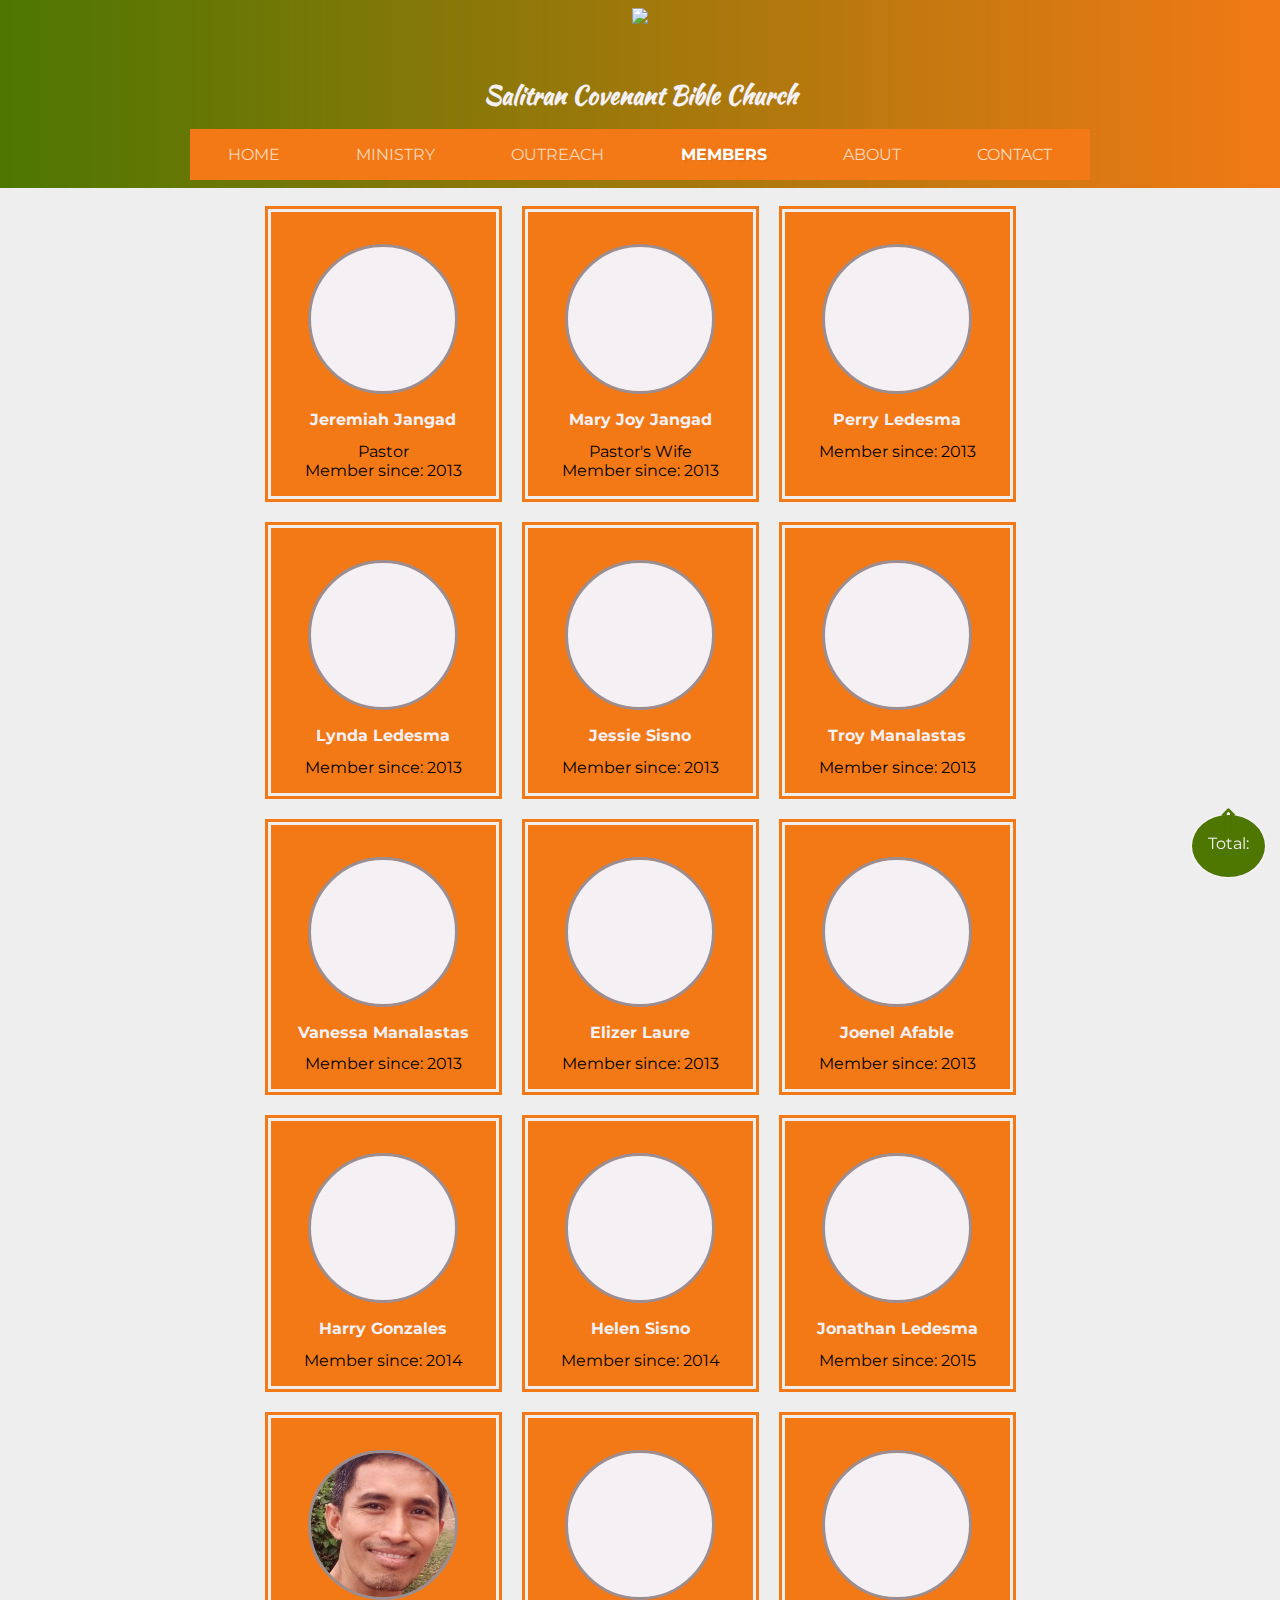
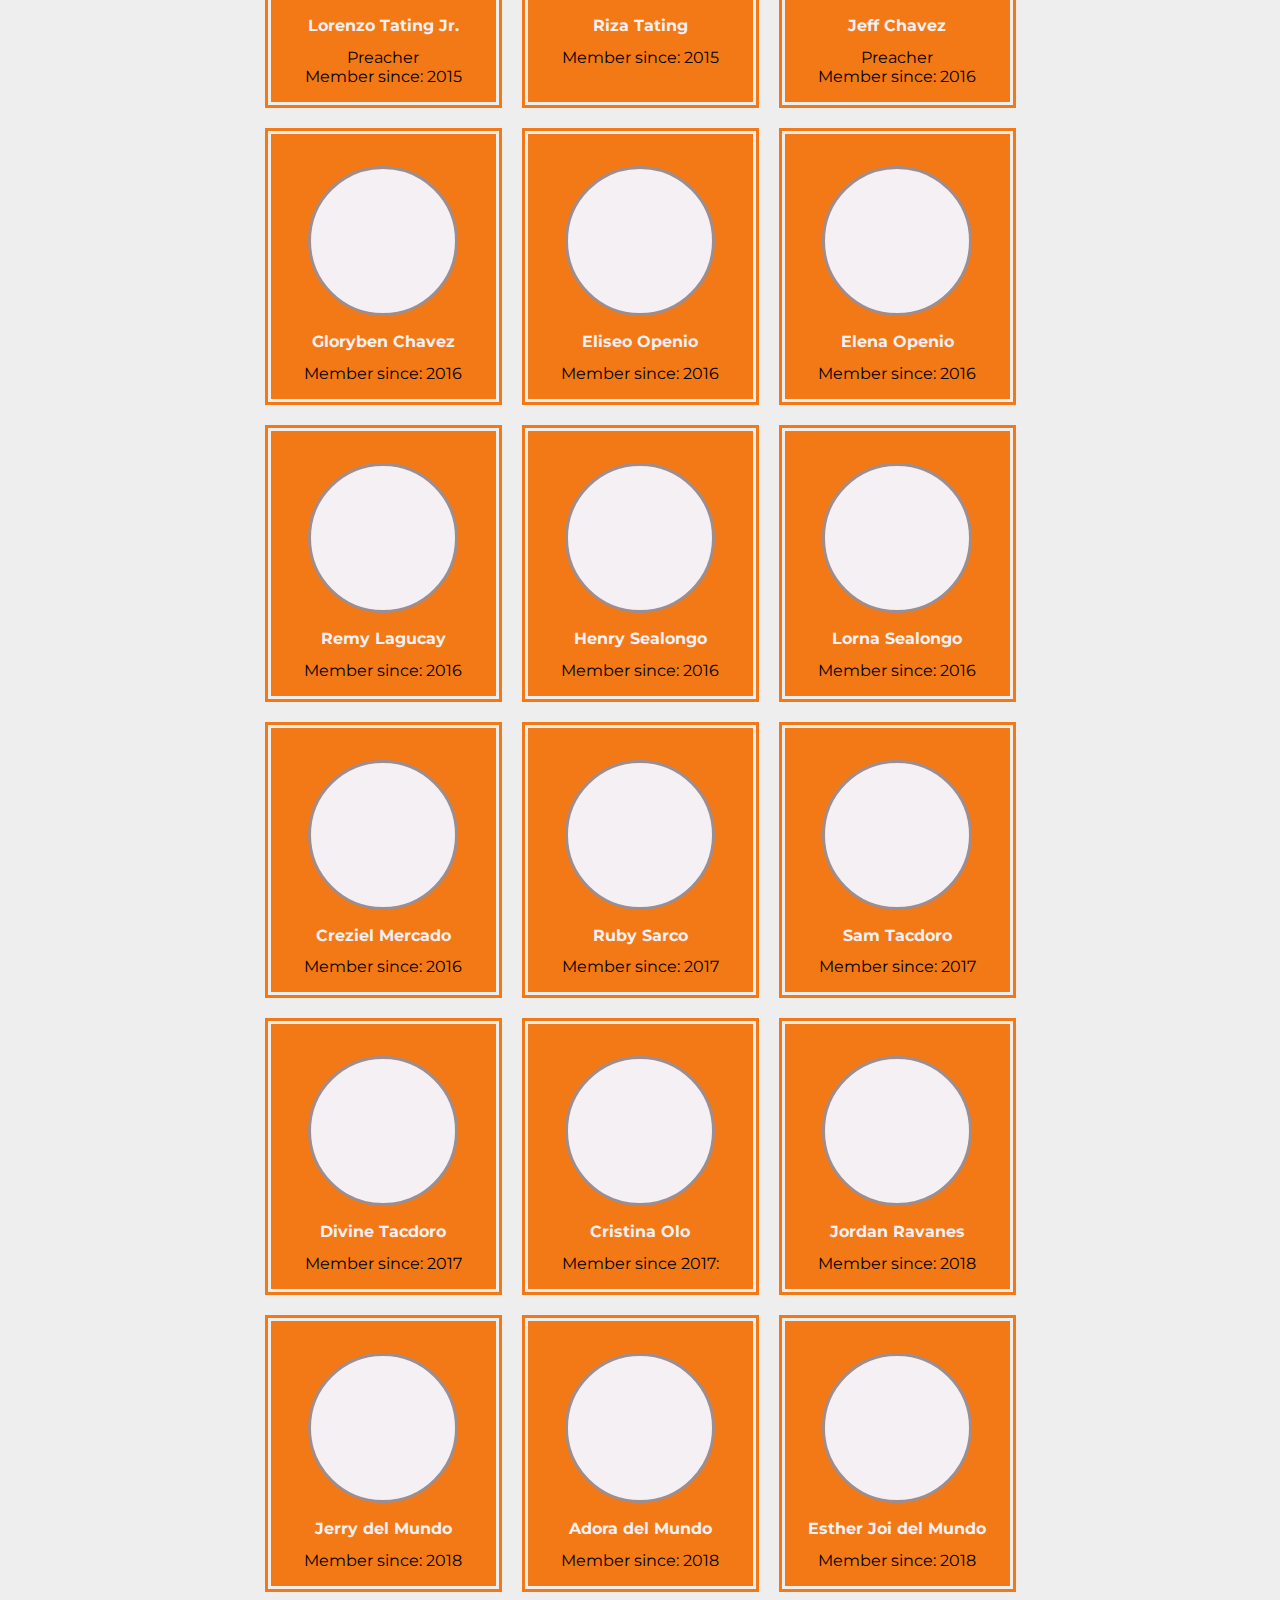
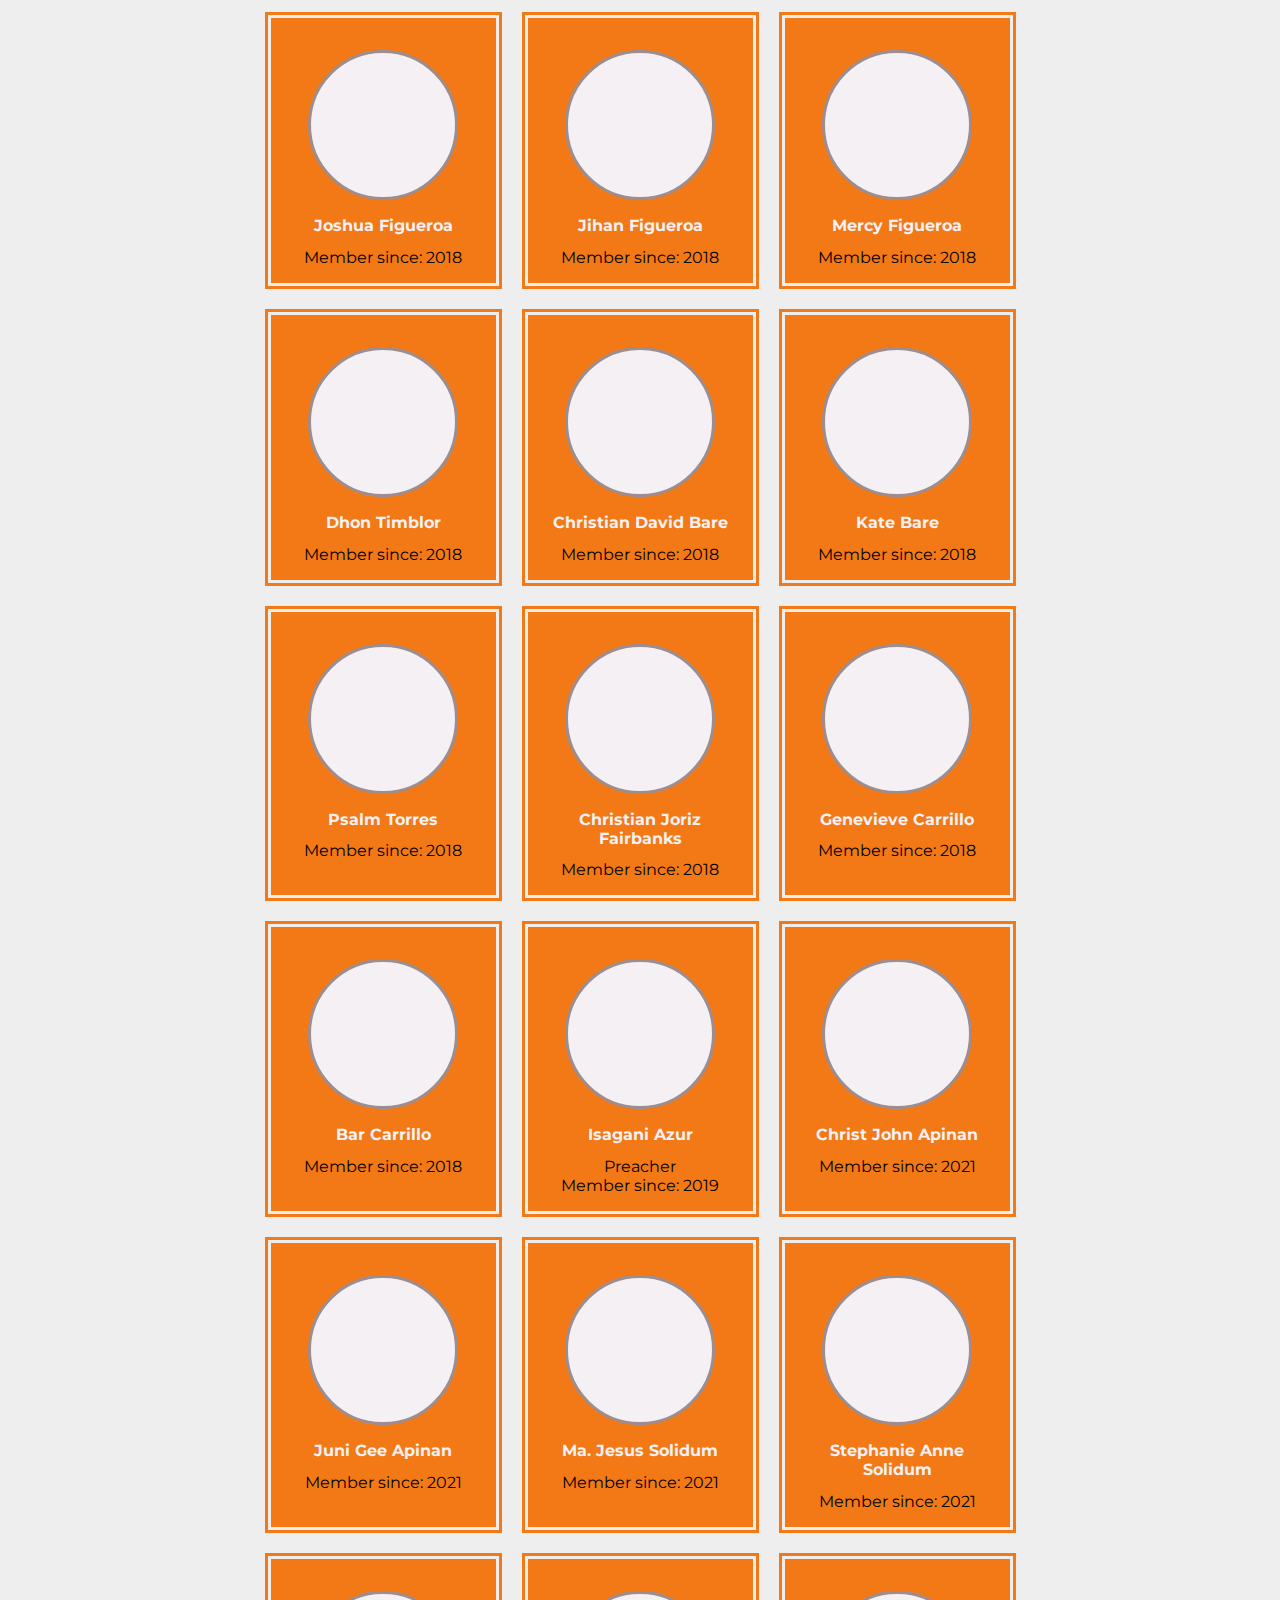
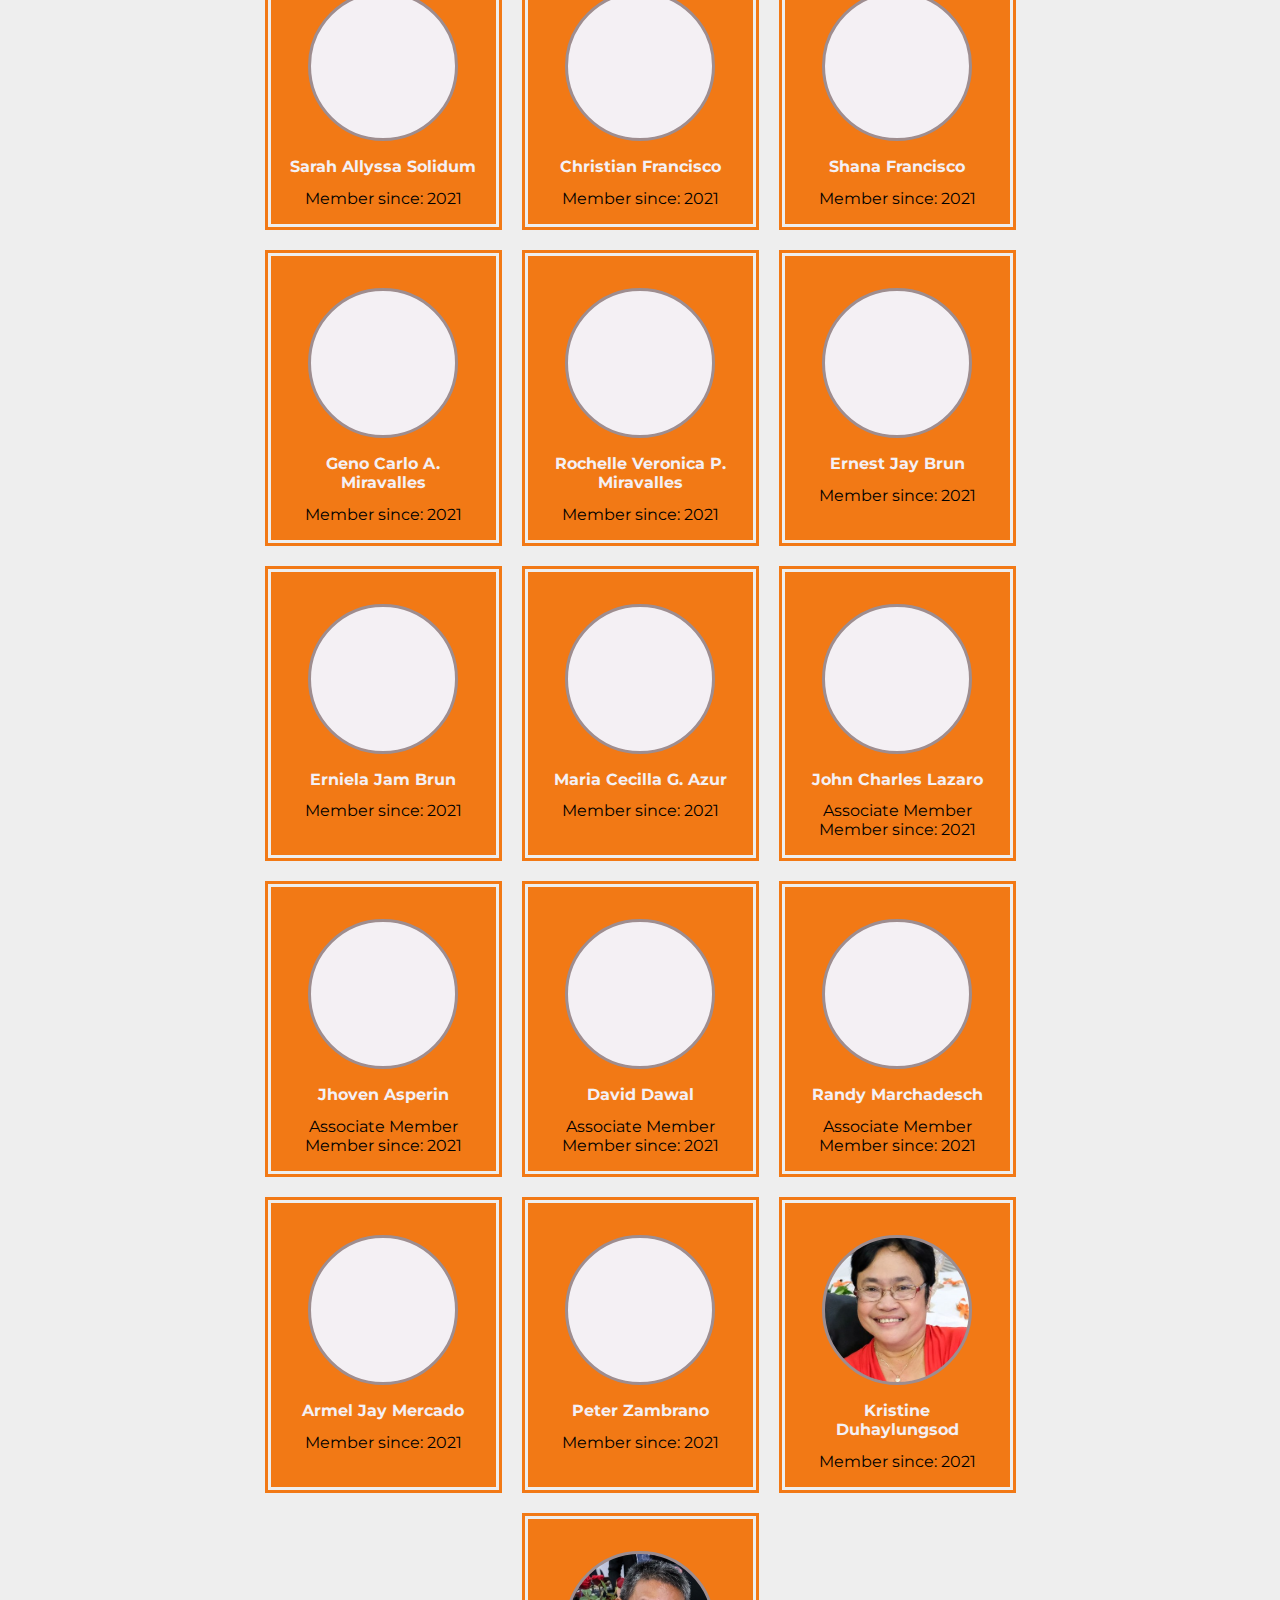
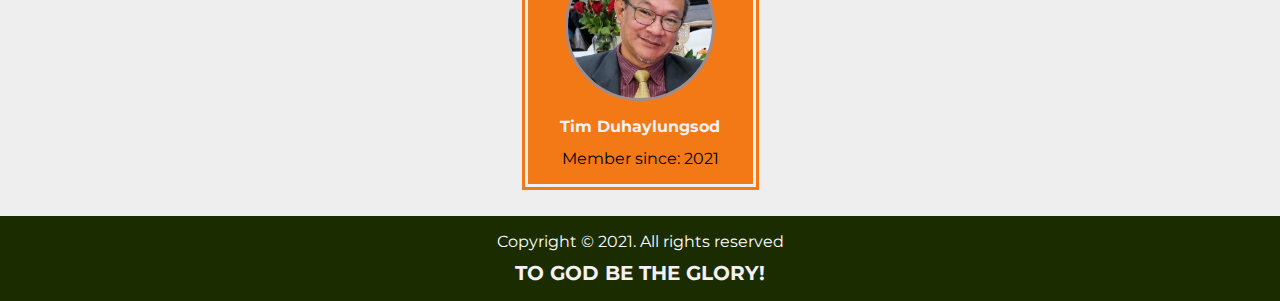
==== members.html @ 73a74a30 "new members" ====
<!DOCTYPE html>
<html lang="en">
<head>
    <meta charset="UTF-8">
    <meta name="viewport" content="width=device-width, initial-scale=1.0">
    <link rel="stylesheet" href="style.css">
    <link rel="icon" href="/images/scbc-logo.png">
    <link href="https://fonts.googleapis.com/css2?family=Montserrat:wght@300&display=swap" rel="stylesheet">
    <script src="members.js" defer></script>
    <script src="index.js" defer></script>
    <link rel="preconnect" href="https://fonts.gstatic.com" crossorigin>
<link href="https://fonts.googleapis.com/css2?family=Kaushan+Script&display=swap" rel="stylesheet">
    <title>SCBC Members</title>
</head>
<body>

    <header class="header" id="top">
        <div class="container">
            <div class="header__container">
                <div class="header_logo"><a href="index.html"><img src="/img/logo-.png"></a></div>
                <div class="header__texts">
                    <h1 class="header__title header__title-desktop"><a href="https://www.facebook.com/salitranreformed" target="_blank">Salitran Covenant Bible Church</a></h1>  
                    <h1 class="header__title header__title-mobile"><a href="https://www.facebook.com/salitranreformed" target="_blank">Salitran Covenant <br>Bible Church</a></h1>  
                 </div>
                 <button class="nav-toggle" id="nav-toggle"><a class="nav-show" >&#9776</a></button>
                </div>
          
            <nav class="nav-bar" id="nav-bar">
                <ul class="nav_list" id="nav_list">
                    <li class="nav_text"><a href="index.html#home" class="nav_link">HOME</a></li>
                    <li class="nav_text"><a href="index.html#ministry" class="nav_link">MINISTRY</a></li>
                    <li class="nav_text"><a href="index.html#outreach" class="nav_link">OUTREACH</a></li>                  
                    <li class="nav_text"><a href="members.html" class="nav_link active">MEMBERS</a></li>
                    <li class="nav_text"><a href="index.html#about" class="nav_link">ABOUT</a></li>
                    <li class="nav_text"><a href="index.html#contact" class="nav_link">CONTACT</a></li>
                </ul>
            </nav>
        </div>
    </header>
    <main class="main-members">
        <div class="button__back"><a href="#top"> <span>&uArr; </span><br> Total: <p class="showTotal" id="showTotal"></p> </a></div>
        <div class="container">
            <div class="row" id="row">
                <div class="col col_image">
                    <div class="member__image image-pastor"></div>
                    <h2 class="main-members-name">Jeremiah Jangad</h2>
                    <p class="member-description">Pastor</p>
                    <p>Member since: 2013</p>
                </div>
                <div class="col col_image">
                    <div class="member__image image-joy"></div>
                    <h2 class="main-members-name">Mary Joy Jangad</h2>
                    <p class="member-description">Pastor's Wife</p>
                    <p>Member since: 2013 </p>
                </div>
                <div class="col col_image">
                    <div class="member__image image-perry"></div>
                    <h2 class="main-members-name">Perry Ledesma</h2>
                    <p class="member-description"></p>
                    <p>Member since: 2013</p>
                </div>
                <div class="col col_image">
                    <div class="member__image image-linda"></div>
                    <h2 class="main-members-name">Lynda Ledesma</h2>
                    <p class="member-description"></p>
                    <p>Member since: 2013</p>
                </div>
                
                <div class="col col_image">
                    <div class="member__image image-jess"></div>
                    <h2 class="main-members-name">Jessie Sisno</h2>
                    <p class="member-description"></p>
                    <p>Member since: 2013</p>
                </div>
             
                <div class="col col_image">
                    <div class="member__image image-troy"></div>
                    <h2 class="main-members-name">Troy Manalastas</h2>
                    <p class="member-description"></p>
                    <p>Member since: 2013</p>
                    <!-- <p><a class="member__link" href="#" >Facebook: None</a></p> -->
                </div>
                <div class="col col_image">
                    <div class="member__image image-vanessa"></div>
                    <h2 class="main-members-name">Vanessa Manalastas</h2>
                    <p class="member-description"></p>
                    <p>Member since: 2013</p>
                </div>
                <div class="col col_image">
                    <div class="member__image image-elizer"></div>
                    <h2 class="main-members-name">Elizer Laure</h2>
                    <p class="member-description"></p>
                    <p>Member since: 2013</p>
                </div>
                <div class="col col_image">
                    <div class="member__image image-bons"></div>
                    <h2 class="main-members-name">Joenel Afable</h2>
                    <p class="member-description"></p>
                    <p>Member since: 2013</p>
                </div>
                <div class="col col_image">
                    <div class="member__image image-harry"></div>
                    <h2 class="main-members-name">Harry Gonzales</h2>
                    <p class="member-description"></p>
                    <p>Member since: 2014</p>
             
                </div>
                <div class="col col_image">
                    <div class="member__image image-helen"></div>
                    <h2 class="main-members-name">Helen Sisno</h2>
                    <p class="member-description"></p>
                    <p>Member since: 2014</p>
                </div>
                <div class="col col_image">
                    <div class="member__image image-jonathan"></div>
                    <h2 class="main-members-name">Jonathan Ledesma</h2>
                    <p class="member-description"></p>
                    <p>Member since: 2015</p>
                </div>
                <div class="col col_image">
                    <div class="member__image image-lorenzo"></div>
                    <h2 class="main-members-name">Lorenzo Tating Jr.</h2>
                    <p class="member-description">Preacher</p>
                    <p>Member since: 2015</p>
                </div>
                <div class="col col_image">
                    <div class="member__image image-riza"></div>
                    <h2 class="main-members-name">Riza Tating</h2>
                    <p class="member-description"></p>
                    <p>Member since: 2015</p>
                </div>
                <div class="col col_image">
                    <div class="member__image image-jeff"></div>
                    <h2 class="main-members-name">Jeff Chavez</h2>
                    <p class="member-description">Preacher</p>
                    <p>Member since: 2016</p>
                </div>
                <div class="col col_image">
                    <div class="member__image image-gloryben"></div>
                    <h2 class="main-members-name">Gloryben Chavez</h2>
                    <p class="member-description"></p>
                    <p>Member since: 2016</p>
                </div>
                <div class="col col_image">
                    <div class="member__image image-choy"></div>
                    <h2 class="main-members-name">Eliseo Openio</h2>
                    <p class="member-description"></p>
                    <p>Member since: 2016</p>
                </div>
                <div class="col col_image">
                    <div class="member__image image-len"></div>
                    <h2 class="main-members-name">Elena Openio</h2>
                    <p class="member-description"></p>
                    <p>Member since: 2016</p>
                </div>
                <div class="col col_image">
                    <div class="member__image image-remy"></div>
                    <h2 class="main-members-name">Remy Lagucay</h2>
                    <p class="member-description"></p>
                    <p>Member since: 2016</p>
                    <!-- <p><a class="member__link" href="#" >Facebook: None</a></p> -->
                </div>
                <div class="col col_image">
                    <div class="member__image image-henry"></div>
                    <h2 class="main-members-name">Henry Sealongo</h2>
                    <p class="member-description"></p>
                    <p>Member since: 2016</p>
                </div>
                <div class="col col_image">
                    <div class="member__image image-lorna"></div>
                    <h2 class="main-members-name">Lorna Sealongo</h2>
                    <p class="member-description"></p>
                    <p>Member since: 2016</p>
                </div>
                <div class="col col_image">
                    <div class="member__image image-creziel"></div>
                    <h2 class="main-members-name">Creziel Mercado</h2>
                    <p class="member-description"></p>
                    <p>Member since: 2016</p>
                </div>
                <div class="col col_image">
                    <div class="member__image image-ruby"></div>
                    <h2 class="main-members-name">Ruby Sarco</h2>
                    <p class="member-description"></p>
                    <p>Member since: 2017</p>
                </div>
                <div class="col col_image">
                    <div class="member__image image-sam"></div>
                    <h2 class="main-members-name">Sam Tacdoro</h2>
                    <p class="member-description"></p>
                    <p>Member since: 2017</p>
                    <!-- <p><a class="member__link" href="#" >Facebook</a></p> -->
                </div>
                <div class="col col_image">
                    <div class="member__image image-divine"></div>
                    <h2 class="main-members-name">Divine Tacdoro</h2>
                    <p class="member-description"></p>
                    <p>Member since: 2017</p>
                    <!-- <p><a class="member__link" href="#"></a>Facebook</a></p> -->
                </div>
                <div class="col col_image">
                    <div class="member__image image-cristina"></div>
                    <h2 class="main-members-name">Cristina Olo</h2>
                    <p class="member-description"></p>
                    <p>Member since 2017:</p>
                </div>
                <div class="col col_image">
                    <div class="member__image image-jordan"></div>
                    <h2 class="main-members-name">Jordan Ravanes</h2>
                    <p class="member-description"></p>
                    <p>Member since: 2018</p>
                </div>
                <div class="col col_image">
                    <div class="member__image image-jerry"></div>
                    <h2 class="main-members-name">Jerry del Mundo</h2>
                    <p class="member-description"></p>
                    <p>Member since: 2018</p>
                </div>
                <div class="col col_image">
                    <div class="member__image image-doris"></div>
                    <h2 class="main-members-name">Adora del Mundo</h2>
                    <p class="member-description"></p>
                    <p>Member since: 2018</p>
                </div>
                <div class="col col_image">
                    <div class="member__image image-ejoy"></div>
                    <h2 class="main-members-name">Esther Joi del Mundo</h2>
                    <p class="member-description"></p>
                    <p>Member since: 2018</p>
                </div>
                <div class="col col_image">
                    <div class="member__image image-joshua"></div>
                    <h2 class="main-members-name">Joshua Figueroa</h2>
                    <p class="member-description"></p>
                    <p>Member since: 2018</p>
                </div>
                <div class="col col_image">
                    <div class="member__image image-jihan"></div>
                    <h2 class="main-members-name">Jihan Figueroa</h2>
                    <p class="member-description"></p>
                    <p>Member since: 2018</p>
                </div>
                <div class="col col_image">
                    <div class="member__image image-mercy"></div>
                    <h2 class="main-members-name">Mercy Figueroa</h2>
                    <p class="member-description"></p>
                    <p>Member since: 2018</p>
                </div>
                <div class="col col_image">
                    <div class="member__image image-dhon"></div>
                    <h2 class="main-members-name">Dhon Timblor</h2>
                    <p class="member-description"></p>
                    <p>Member since: 2018</p>
                </div>
                <div class="col col_image">
                    <div class="member__image image-dave"></div>
                    <h2 class="main-members-name">Christian David Bare</h2>
                    <p class="member-description"></p>
                    <p>Member since: 2018</p>
                </div>
                <div class="col col_image">
                    <div class="member__image image-kate"></div>
                    <h2 class="main-members-name">Kate Bare</h2>
                    <p class="member-description"></p>
                    <p>Member since: 2018</p>
                </div>
                <div class="col col_image">
                    <div class="member__image image-psalm"></div>
                    <h2 class="main-members-name">Psalm Torres</h2>
                    <p class="member-description"></p>
                    <p>Member since: 2018</p>
                </div>
                <div class="col col_image">
                    <div class="member__image image-joriz"></div>
                    <h2 class="main-members-name">Christian Joriz Fairbanks</h2>
                    <p class="member-description"></p>
                    <p>Member since: 2018</p>
                </div>
                <div class="col col_image">
                    <div class="member__image image-gen"></div>
                    <h2 class="main-members-name">Genevieve Carrillo</h2>
                    <p class="member-description"></p>
                    <p>Member since: 2018</p>
                </div>
                <div class="col col_image">
                    <div class="member__image image-bar"></div>
                    <h2 class="main-members-name">Bar Carrillo</h2>
                    <p class="member-description"></p>
                    <p>Member since: 2018</p>
                </div>
                <div class="col col_image">
                    <div class="member__image image-ghan"></div>
                    <h2 class="main-members-name">Isagani Azur</h2>
                    <p class="member-description">Preacher</p>
                    <p>Member since: 2019</p>
                </div>  
                <div class="col col_image">
                    <div class="member__image image-cj"></div>
                    <h2 class="main-members-name">Christ John Apinan</h2>
                    <p class="member-description"></p>
                    <p>Member since: 2021</p>
                </div>
                <div class="col col_image">
                    <div class="member__image image-juni"></div>
                    <h2 class="main-members-name">Juni Gee Apinan</h2>
                    <p class="member-description"></p>
                    <p>Member since: 2021</p>
                </div>
                <div class="col col_image">
                    <div class="member__image image-marisue"></div>
                    <h2 class="main-members-name">Ma. Jesus Solidum</h2>
                    <p class="member-description"></p>
                    <p>Member since: 2021</p>
                </div>
                <div class="col col_image">
                    <div class="member__image image-step"></div>
                    <h2 class="main-members-name">Stephanie Anne Solidum</h2>
                    <p class="member-description"></p>
                    <p>Member since: 2021</p>
                </div>
                <div class="col col_image">
                    <div class="member__image image-sarah"></div>
                    <h2 class="main-members-name">Sarah Allyssa Solidum</h2>
                    <p class="member-description"></p>
                    <p>Member since: 2021</p>
                </div>  
                <div class="col col_image">
                    <div class="member__image image-christian"></div>
                    <h2 class="main-members-name">Christian Francisco</h2>
                    <p class="member-description"></p>
                    <p>Member since: 2021</p>
                </div>  
                <div class="col col_image">
                    <div class="member__image image-shana"></div>
                    <h2 class="main-members-name">Shana Francisco</h2>
                    <p class="member-description"></p>
                    <p>Member since: 2021</p>
                </div>  
                <div class="col col_image">
                    <div class="member__image image-geno"></div>
                    <h2 class="main-members-name">Geno Carlo A. Miravalles</h2>
                    <p class="member-description"></p>
                    <p>Member since: 2021</p>
                </div> 
                <div class="col col_image">
                    <div class="member__image image-nica"></div>
                    <h2 class="main-members-name">Rochelle Veronica P. Miravalles</h2>
                    <p class="member-description"></p>
                    <p>Member since: 2021</p>
                </div> 
                <div class="col col_image">
                    <div class="member__image image-jay"></div>
                    <h2 class="main-members-name">Ernest Jay Brun</h2>
                    <p class="member-description"></p>
                    <p>Member since: 2021</p>
                </div> 
                <div class="col col_image">
                    <div class="member__image image-jam"></div>
                    <h2 class="main-members-name">Erniela Jam Brun</h2>
                    <p class="member-description"></p>
                    <p>Member since: 2021</p>
                </div> 
                <div class="col col_image">
                    <div class="member__image image-cecille"></div>
                    <h2 class="main-members-name">Maria Cecilla G. Azur </h2>
                    <p class="member-description"></p>
                    <p>Member since: 2021</p>
                </div> 
                
                <div class="col col_image">
                    <div class="member__image image-jc"></div>
                    <h2 class="main-members-name">John Charles Lazaro</h2>
                    <p>Associate Member</p>
                    <p>Member since: 2021</p>
                </div>
                <div class="col col_image">
                    <div class="member__image image-jhoven"></div>
                    <h2 class="main-members-name">Jhoven Asperin</h2>
                    <p>Associate Member</p>
                    <p>Member since: 2021</p>
                </div>
                <div class="col col_image">
                    <div class="member__image image-david"></div>
                    <h2 class="main-members-name">David Dawal</h2>
                    <p>Associate Member</p>
                    <p>Member since: 2021</p>
                </div>
                <div class="col col_image">
                    <div class="member__image image-randy"></div>
                    <h2 class="main-members-name">Randy Marchadesch</h2>
                    <p>Associate Member</p>
                    <p>Member since: 2021</p>
                </div>
                <div class="col col_image">
                    <div class="member__image image-armel"></div>
                    <h2 class="main-members-name">Armel Jay Mercado</h2>
                    <p>Member since: 2021</p>
                </div>
                <div class="col col_image">
                    <div class="member__image image-peter"></div>
                    <h2 class="main-members-name">Peter Zambrano</h2>
                    <p>Member since: 2021</p>
                </div>
                <div class="col col_image">
                    <div class="member__image image-kristine"></div>
                    <h2 class="main-members-name">Kristine Duhaylungsod</h2>
                    <p>Member since: 2021</p>
                </div>
                <div class="col col_image">
                    <div class="member__image image-tim"></div>
                    <h2 class="main-members-name">Tim Duhaylungsod</h2>
                    <p>Member since: 2021</p>
                </div>
               </div> 
            </div>
        </div>       
       
    </main>
    <footer>
        <p>Copyright © 2021. All rights reserved</p>
        <h2> TO GOD BE THE GLORY!</h2>
    </footer>
 
</body>
</html>
---- style.css ----
*, *::after, *::before {
    box-sizing: border-box;
    padding: 0;
    margin: 0;
}

/* color palette used: https://colorpalettes.net/color-palette-3811/ */
:root {
    --white: #f4f0f4;
    --off-white:  #eeeeee;
    --brown: #9e8d8f;
    --orange: #f27915;
    --green: #4d7701;
    --dark-green: #1b2c00;
    --font-handwriting: 'Kaushan Script', cursive;

}

html {
    scroll-behavior: smooth;
    scroll-padding-top: 180px;
}

body {
    text-align: center;
    font-family: 'Montserrat', sans-serif;
    background-color: var(--off-white);

}

.container {
    max-width: 900px;
    margin: 0 auto;
    width: 90%
}

img {
    max-width: 100%;
    width: 100%;
}

h2 {
    font-size: 1rem;
    color: var(--white);
    font-weight: bolder;
}


/******header*********/

.header {
    position: sticky;
    top: 0;
    background-image: linear-gradient(90deg, #4d7701, #f27915);
    width: 100%;
    padding: .5em 0;
    z-index: 999;
    margin: 0 auto;
}

.header_logo {
    width: 70px;
    height: 70px;
    border-radius: 100%;
    margin: 0 auto;
}

.header__title {
    margin: 0 auto;
    color: var(--white);
    font-size: 1.5rem;
}
.header__title a {
    text-decoration: none;
    color: var(--white);
    font-family: var(--font-handwriting);
}
.nav_list {
    display: flex;
    justify-content: space-around;
    background-color: var(--orange);
    list-style-type: none;
    margin: 1em 0 0;
    text-align: center;
}
.nav_link {
    text-decoration: none;
    color: white;
    padding: 1em 1em;
    text-align: center;
    display: block;
    opacity: .7;
}

.nav_link:hover, .active{
    opacity: 1;
    text-shadow: 2px 2px rgba(141, 59, 59, 0.096);
    font-weight: bold;
  }
.header__container {
    position: relative;
}

.header__title-mobile {
    display: none;
}

@media(max-width:600px) {
    .header__container {
        display: flex;
        flex-direction: row;
        align-items: center;   
    }
    .header_logo {
        position: relative;
        margin: 0 0 auto 0;
        padding: 0;
        left: 0;
    }
    
    .header__title-desktop {
        display: none;  
    } 
    .header__title-mobile {
        display: block;
        font-size: 1rem;
        padding-left: 1.5rem;
    }
}
.nav-toggle {
    display: none;
    position: absolute;
    cursor: pointer;
    top: 10px;
    right: 10px;
    border: none;
    padding: .5em;
    background-color: var(--orange);
}

.nav-show {
    display: block;
    color: white;
    padding: 1em 1em;
    opacity: .7;
}
.nav-show:hover {
    opacity: 1;
    font-weight: bold;
}

@media (max-width: 700px) {
    .nav_list {
        margin-top: 0;
        display: block;
        align-items: start;
        
    }
    .nav-bar {
        margin-top: .5em;
        height: 0;
        visibility: hidden;
    }
    .nav-visible {
        visibility: visible;
        height: auto;  
    }
    .nav_link {
        padding: .5em;
    }

    .nav-toggle{
        visibility: visible;
        display: block;
        height: auto;  
    } 
}




/* sections  */
.row {
    display: flex;
    justify-content: center;
    flex-wrap: wrap;
    margin-top: .5em;
    text-align: center;
    
}
.col {
    width: 25%;
    margin: 1em 1em;
    padding: 1em 1em;
}

.col_image {
    margin: 1em 1em;
    padding: 1em 1em;
    width: 25%;
    background-color: var(--orange);
   /* border: 1.5px solid brown; */
   outline: var(--orange) solid 3px;
   outline-offset: 3px;
   /* border-radius: 5px; */
}


.col_image:hover {
    transform: translate3d(0, -5px, 0);
    box-shadow: var(--green) 0 5px 10px 0 ;
    transition: .5s ease-in-out;
  }

.hero {
    background: url(/img/SCBC.jpg) no-repeat center fixed;
    background-size: cover;
    height: 60vh;
    width: 100%;
    margin: 0 auto;
    /* border: none; */
    border-top: var(--orange) solid .5px;
}



.hero_main {
    align-items: center;
    justify-content: center;
    flex-direction: row;
    height: 60vh;
}

.hero_texts {
    background-color: var(--orange);
    padding: 2em;
    opacity: .7;
    outline: 1em solid var(--orange);
    outline-offset: 10px;  
}
.hero_texts p {
    font-family: 'Kaushan Script', cursive;
    font-size: 2em;
    color: var(--white);
    font-weight: bold;
}

@media(max-width:600px) {
    .hero_texts {
        padding: 1em;
    }
    .hero_texts p{
        font-size: 1.5rem;
    }

}


/*ministires*/

.table_title {
    font-size: 1.5em;
}
.ministries-table {
    margin: 1em auto 2em;
    border-width: 3px;
    border-style: solid;
    border-image: 
    linear-gradient(
      to bottom, 
      orange, 
      rgba(0, 0, 0, 0)
    ) 1 100%;
    color: var(--green);
    padding: 1em;
}


.ministries-table th, td {
    padding: .5em;
}
.ministries-table th {
    font-style: italic;
    font-weight: bold;
}

/******CTA*********/

.btn {
    background-color: var(--orange);
    font-size: 1.5em;
    box-shadow: rgb(41, 39, 39) 0 5px 10px 0 ;
    border-radius: 10px;
    margin: .5em auto 0;
    border: none;
   
}
.btn a {
    display: block;
    text-decoration: none;
    color: white;
    padding: .8em;
    border-radius: 10px;
    opacity: .7;
}
.btn:hover{
    transform: translate3d(0, -5px, 0);
    transition: .5s ease-in-out;
}
.btn a:hover {
    opacity: 1;
}
 
/******Verse*********/

.verse {
    background-color: var(--orange);
    margin: 2em 0;
}
blockquote {
    border:none;
    font-family: var(--font-handwriting);
    margin-bottom: 2em;
    color: var(--dark-green);
    padding: 2.5em;
    text-align: right;
    }
    
blockquote h3 {
        font-size: 1.5em;
        letter-spacing: .3rem;
        line-height: 1.2;
    }
    
blockquote h3:before { 
        content: open-quote;
        font-weight: bold;
        font-size: 1.5em;
        color:var(--dark-green);
 } 


 blockquote span {
     font-size: .7em;
 }
  
.section-title {
    color: var(--orange);
    font-family: var(--font-handwriting);
    font-size: 1.5em;
    font-weight: bolder;
    text-transform: uppercase;
    margin-top: 2em;
    padding-top: 1em;
}

.col_text {
    margin: .5em auto;
}
.col_img {
    padding: .5em;
    width: 80%;
    margin: 0 auto;
}
.section_image {
    width: 80%;
    margin: .5em;
    box-shadow: rgb(41, 39, 39) 0 5px 10px 0 ;
}
.section_image:hover {
    transform: translate3d(0, -5px, 0);
    transition: .5s ease-in-out;
}

.divider {
    background-image: linear-gradient(to left, #4d7701, rgba(0, 0, 0, 0) );
    height: .2em;
    width: 20%;
    border: none;
    align-items: center;
    margin: 1em auto;
}




/*about*/
.about {
    background-color: var(--green);
    margin: 0 auto;
    padding-bottom: 2em;
}
.about-title {
    color: var(--orange);
}
.about-col {
    margin: 1em 0;
    display: flex;
    flex-direction: column;
    align-items: center;
}
.about-subtitle {
    font-size: 1.2em;
    color: var(--white);
    text-transform: uppercase;
    font-weight: bolder;
}
.about-col p {
    font-size: 1em;
    margin-top: .5em;
    width: 80%;
    font-style: italic;
    line-height: 1.4;
    color: var(--off-white);
}





/*contact us*/

.contact-row {
    /* display: flex; */
    justify-content: center;
    flex-wrap: wrap;
    margin-top: .5em;
}
.home-section {
    display: flex;
    justify-content: center;
    flex-direction: row;
    flex-wrap: wrap;
}

.fa {
    color:var(--green);
    font-size: 2em;
    padding: .5em;
}

.contact_text {
    font-size: 1em;
    margin: 1em 0;
   
}
.contact_text a {
    text-decoration: none;
    color: var(--green)
}
.contact_text a:hover {
    color: var(--orange)
}

/* Style inputs */
input[type=text], select, textarea {
    width: 100%;
    padding: 12px;
    border: 1px solid var(--dark-green);
    margin-top: 6px;
    margin-bottom: 16px;
    resize: vertical;
  }
  
  input[type=submit] {
    background-color: var(--green);
    color: white;
    padding: 12px 20px;
    border: none;
    cursor: pointer;
  }
  
  input[type=submit]:hover {
    background-color:var(--orange);
  }
  
  
  /* Create two columns that float next to eachother */
  .column {
    display: flex;
    flex-direction: column;
    width: 50%;
    margin-top: 6px;
    padding: 20px;
  }
  
  /* Clear floats after the columns */
  /* .row:after {
    content: "";
    display: table;
    clear: both;
  } */
  
  /* Responsive layout - when the screen is less than 600px wide, make the two columns stack on top of each other instead of next to each other */
  @media screen and (max-width: 600px) {
    .column, input[type=submit] {
      width: 100%;
      margin-top: 0;
    }
  }



  /***********members page******************/


.main-members {
      position: relative;
      z-index: 1;
      transition: 1s ease-in-out;
  }
.main-members-name {
    margin-bottom: .8em;
}
.member__description {
    font-style: italic;
}


/*back to top*/
.button__back {
    background-color: var(--green);
    border-radius: 100%;
   position: fixed;
   bottom: 5px;
   right: 5px;
   margin: 1em .5em;
   padding: 0 1em .5em;
   z-index: 2;
   border: 2px solid var(--white);
}

.button__back span {
    position: absolute;
    top: 0;
    left: 0;
    right: 0;
    font-size: 2em;
    color: var(--green)
}
.button__back a {
    color: var(--white);
    font-size: 1rem;
    line-height: 0.8rem;
    text-decoration: none;
}
.showTotal {
    color: white;
    font-size: 1.5rem;
    padding: .5rem 0;
}

/*members section*/

.member__image {
    border: 3px solid var(--brown);
    margin: 1em auto;
    width: 150px;
    height: 150px;
    background-color: var(--white);
    border-radius: 50%;
    background-size: cover;
    background-position: center;
}


@media (max-width:800px) {
    .col {
        width: 40%;
        max-height: 40%;
        min-height: 30%;
        } 
    }   

@media (max-width:600px) {

    html {
        scroll-behavior: smooth;
        scroll-padding-top: 80px;
    }
    .col {
        width: 40%;
        max-height: 40%;
        min-height: 30%;
    }  
    .member__image {
        width: 100%;
    }

}


.image-pastor {
    background-image: url(/images/jeremiah.jpg);
}


.image-joy {
    background-image: url(/images/Sis\ Joy.jpg);
    background-position: top;
} 
.image-perry {
    background-image: url(/images/perry.jpg);
    background-position: center;
} 

.image-linda {
    background-image: url(/images/SIs\ Linda.jpg);
    background-position: center;
} 
.image-jess {
    background-image: url(/images/Bro.\ Jess.jpg);
    background-position: right top;
} 

.image-jonathan {
    background-image: url(/images/jonathan.jpg);
    background-position: left;
} 

.image-helen {
    background-image: url(/images/Sis.\ Helen.jpg);
    background-position: center;
} 


.image-troy {
    background-image: url(/images/Bro.\ Troy.jpg);
    background-position: center;
} 


.image-vanessa {
    background-image: url(/images/Sis\ Vanessa.jpg);
    background-position: center;
} 


.image-harry {
    background-image: url(/images/Harry.jpg);
    background-position: center;
} 
.image-elizer {
    background-image: url(/images/Bro\ Elizer.jpg);
    background-position: top left;
} 

.image-bons {
    background-image: url(/images/Jonel.jpg);
    background-position: center;
} 

.image-lorenzo {
    background-image: url(/images/Bro.\ Lorenzo.jpg);
    background-position: right;
} 

.image-riza {
    background-image: url(/images/Sis\ Riza.jpg);
    background-position: top;
} 


.image-jeff {
    background-image: url(/images/jeff.jpg);
    background-position: center;
} 


.image-gloryben {
    background-image: url(/images/Sis\ Ben\ \(2\).jpg);
    background-position: center;
} 

.image-choy {
    background-image: url(/images/Bro.\ Choi.jpg);
    background-position: center;
} 

.image-len {
    background-image: url(/images/Sis\ Lhen.jpg);
    background-position: center;
} 

.image-remy {
    background-image: url(/images/Sis\ Remy.jpg);
    background-position: left;
} 


.image-henry {
    background-image: url(/images/bro.\ Henry.jpg);
    background-position: center;
} 

.image-lorna {
    background-image: url(/images/Sis.\ Lorna.jpg);
    background-position: center;
} 

.image-creziel {
    background-image: url(/images/Sis.\ Creziel.jpg);
    background-position: center;
} 
.image-ruby {
    background-image: url(/images/Sis.\ Ruby.jpg);
    background-position: center;
} 


.image-sam {
    background-image: url(/images/Bro.\ Sam.jpg);
    background-position: center;
} 

.image-divine {
    background-image: url(/images/Sis.\ Divine.jpg);
    background-position: center;
} 

.image-cristina {
    background-image: url(/images/Sis.\ Cristina.jpg);
    background-position: center;
} 
.image-jordan {
    background-image: url(/images/Bro.\ Jordan.jpg);
    background-position: center;
} 


.image-jerry {
    background-image: url(/images/Bro.\ Jerry.jpg);
    background-position: center;
} 

.image-doris {
    background-image: url(/images/Sis.\ Doris.jpg);
    background-position: center;
} 

.image-ejoy {
    background-image: url(/images/Sis.\ Pebbles.jpg);
    background-position: center;
} 
.image-joshua {
    background-image: url(/images/Bro.\ Joshua.jpg);
    background-position: center;
} 

.image-jihan {
    background-image: url(/images/Sis.\ Jihan.jpg);
    background-position: center;
} 

.image-mercy {
    background-image: url(/images/Sis.\ Mercy.jpg);
    background-position: center;
} 

.image-dhon {
    background-image: url(/images/Bro.\ Dhon.jpg);
    background-position: center;
} 

.image-dave {
    background-image: url(/images/Bro.\ Dave\ 3.jpg);
    background-position: center;
} 

.image-kate {
    background-image: url(/images/Sis\ kate\ 2.jpg);
    background-position: center;
} 

.image-psalm {
    background-image: url(/images/Bro.\ Psalm.jpg);
    background-position: center;
} 

.image-joriz {
    background-image: url(/images/Bro.\ Joriz.jpg);
    background-position: center;
} 

.image-gen {
    background-image: url(/images/Sis.\ Ghen\ 2.jpg);
    background-position: center;
} 

.image-bar {
    background-image: url(/images/Bro.\ Bar\ 2.jpg);
    background-position: center;
} 

.image-cj {
    background-image: url(/images/Bro\ CJ.jpg);
    background-position: left;
} 

.image-juni {
    background-image: url(/images/Sis\ Juni.jpg);
    background-position: center;
} 

.image-marisue {
    background-image: url(/images/Sis.\ Marisue.jpg);
    background-position: right;
} 

.image-step {
    background-image: url(/images/Sis.\ Stef.jpg);
    background-position: center;
} 

.image-sarah {
    background-image: url(/images/Sis.\ Sarah.jpg);
    background-position: center;
} 

.image-ghan {
    background-image: url(/images/bro.\ ghan.jpg);
    background-position: center;
} 
.image-christian {
    background-image: url(/images/Bro.\ Christian.jpg);
    background-position: center;
} 
.image-shana {
    background-image: url(/images/Sis.\ Shana.jpg);
    background-position: center;
} 
.image-geno {
    background-image: url(/images/Bro.\ Geno.jpg);
    background-position: center;
} 
.image-nica {
    background-image: url(/images/Sis.\ Nica.jpg);
    background-position: center;
} 
.image-jay {
    background-image: url(/images/Bro.\ Jay.jpg);
    background-position: center;
} 
.image-jam {
    background-image: url(/images/Sis.\ Jam.jpg);
    background-position: center;
} 
.image-cecille {
    background-image: url(/images/Sis.\ Cecille.jpg);
    background-position: center;
} 
.image-jc {
    background-image: url(/images/Bro.\ JC.jpg);
    background-position: center;
} 
.image-jhoven {
    background-image: url(/images/Bro.\ Jhoven.jpg);
    background-position: center;
} 
.image-david {
    background-image: url(/images/Bro.\ David.png);
    background-position: center;
} 
.image-randy {
    background-image: url(/images/Bro.\ Randz.jpg);
    background-position: center;
} 
.image-armel {
    background-image: url(/images/Bro.\ Armel.jpg);
    background-position: center;
} 
.image-peter {
    background-image: url(/images/Bro.\ Peter.jpg);
    background-position: center;
} 
.image-kristine {
    background-image: url(/images/Sis.\ Kristine.jpg);
    background-position: center;
} 
.image-tim {
    background-image: url(/images/Bro.\ Tim.jpg);
    background-position: center;
} 



footer {
    background-color: var(--dark-green);

    width: 100%;
    margin: 1em 0 0;
    padding: 1em 0;
}
footer p {
    color: white;
}
footer h2 {
    margin-top: .5em;
    font-size: 20px;
}
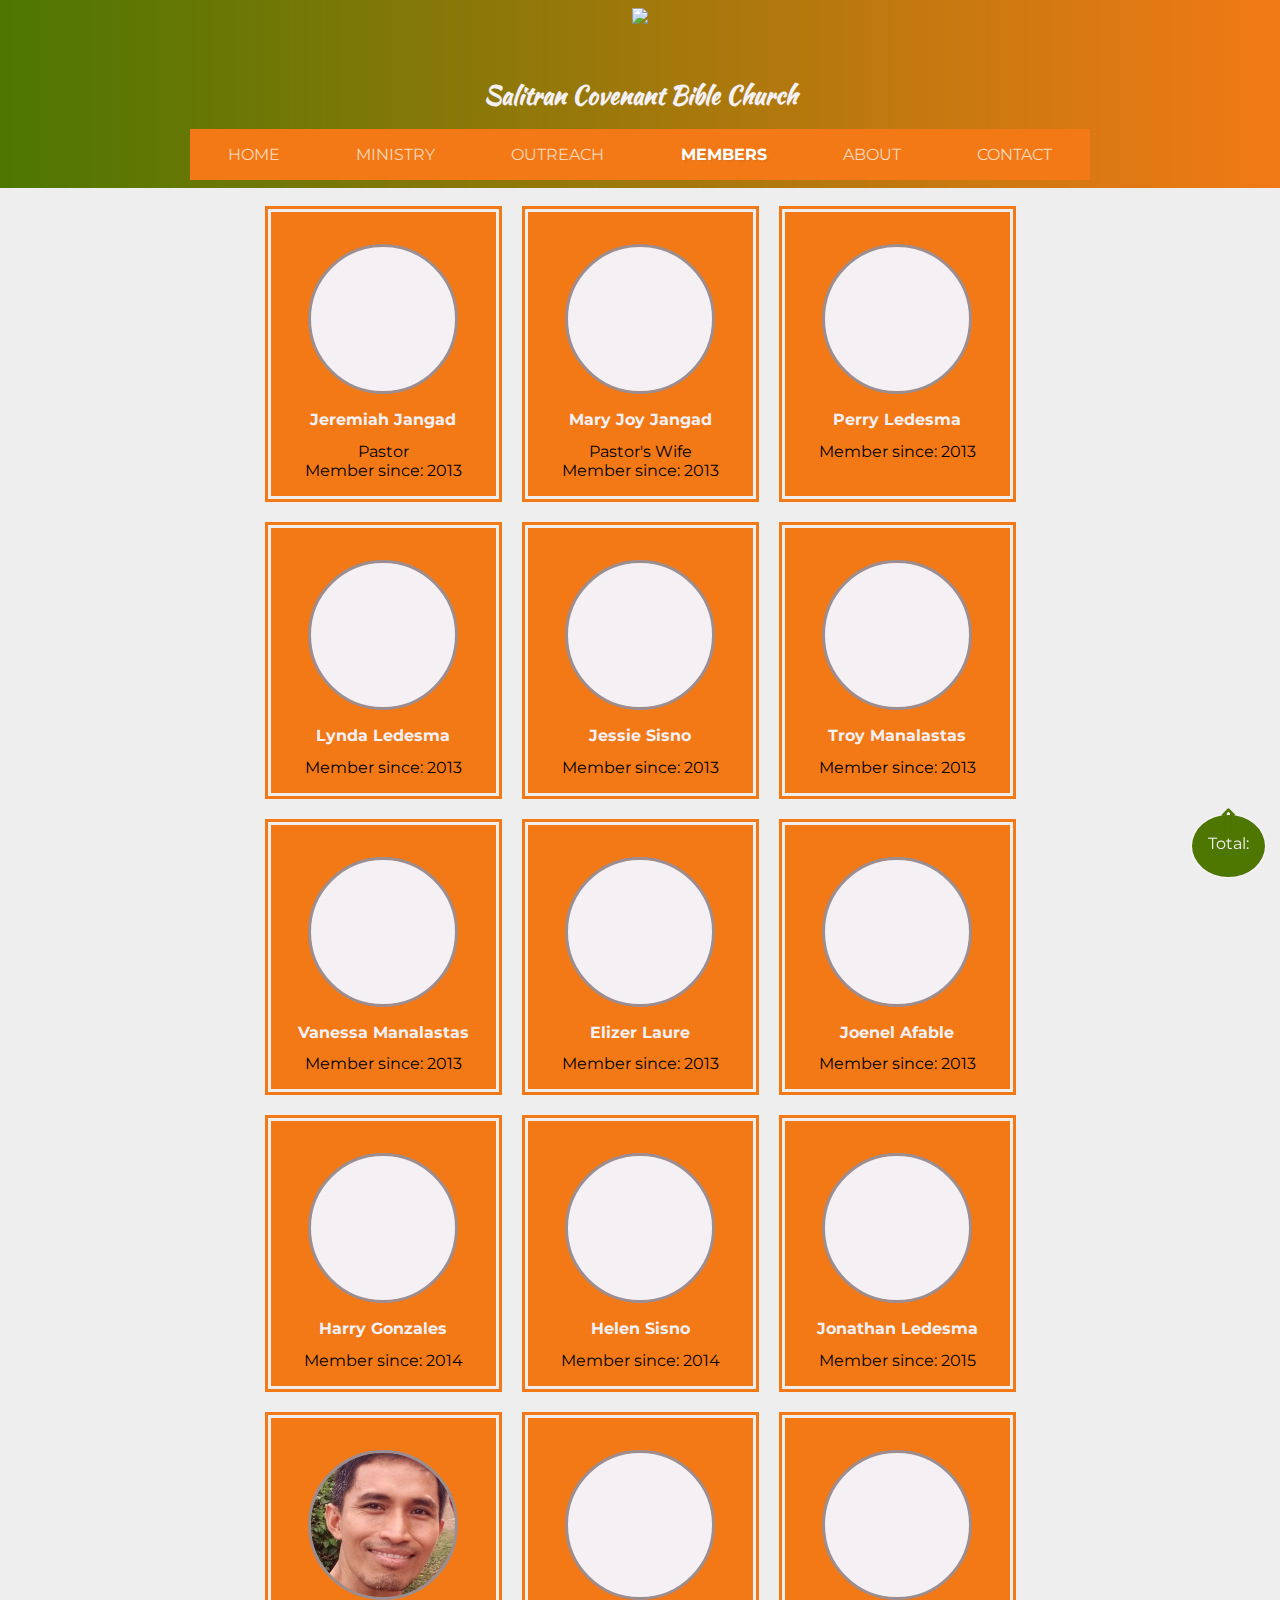
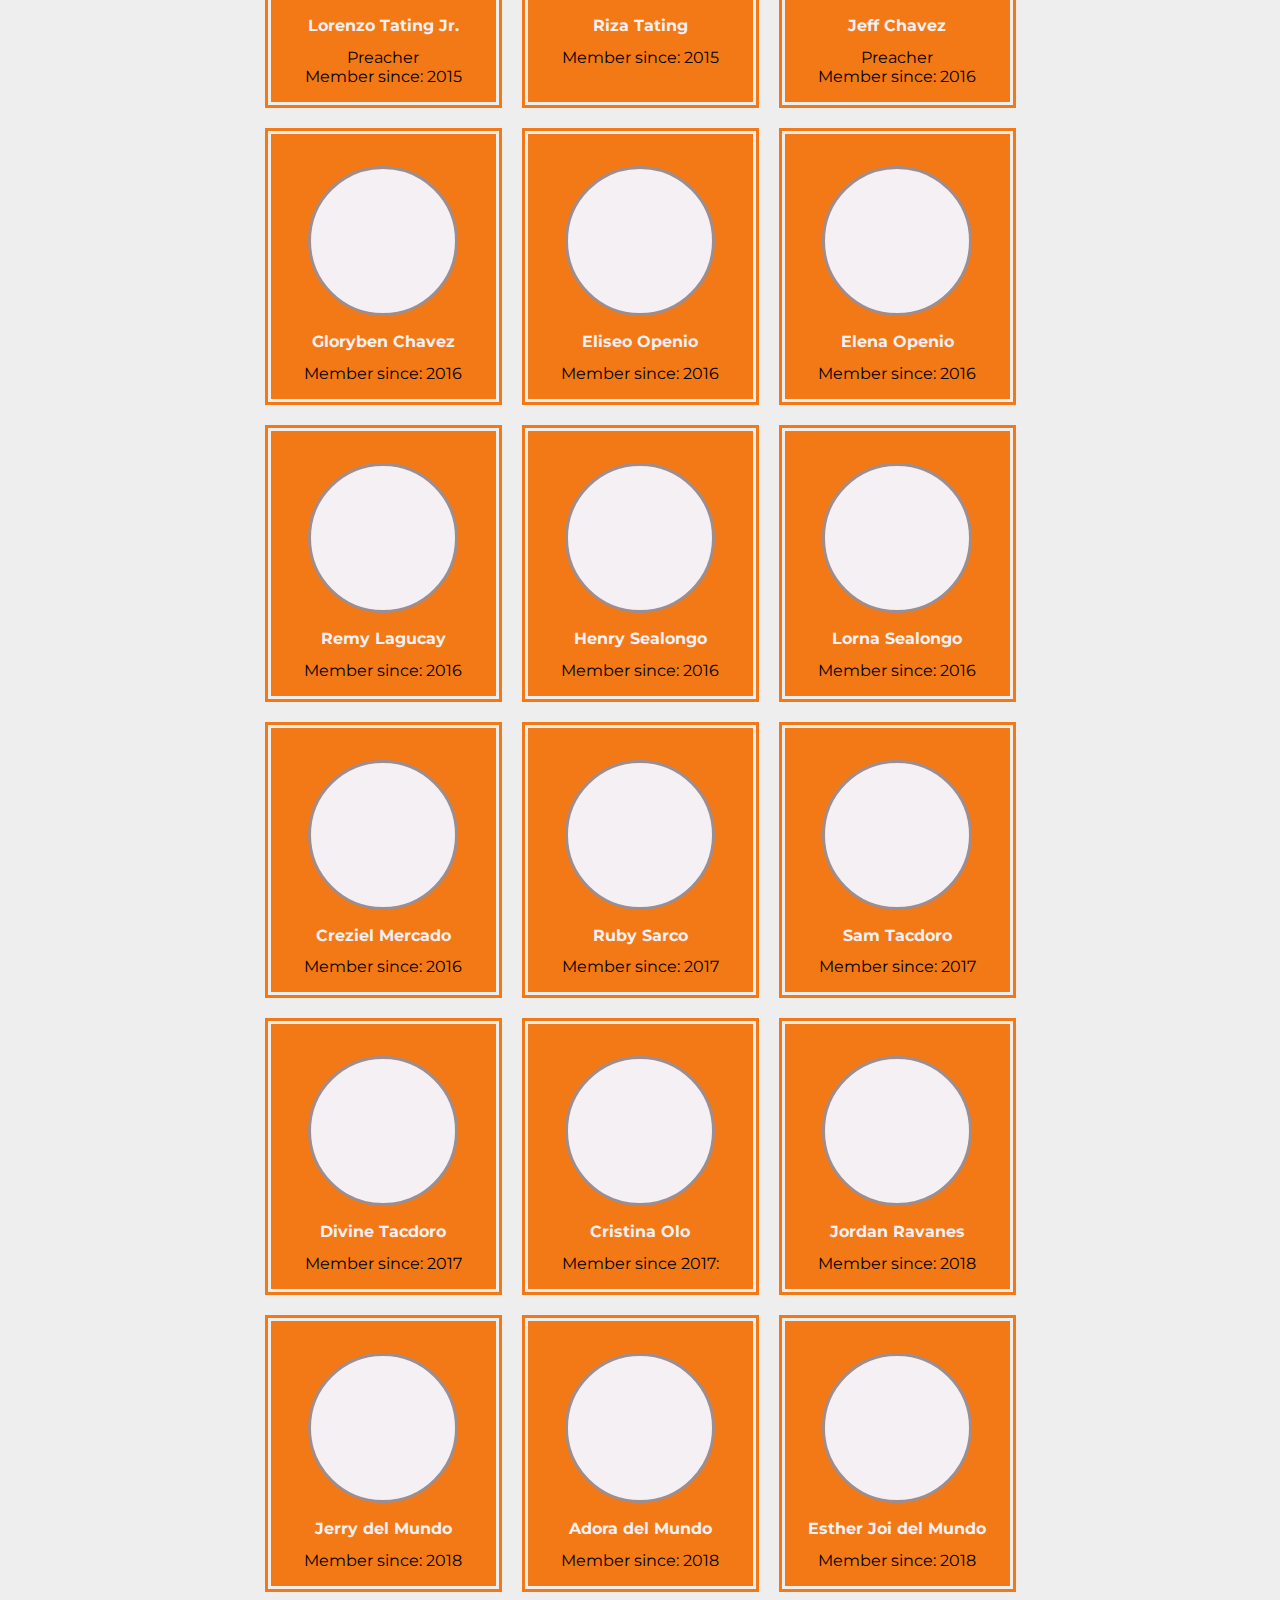
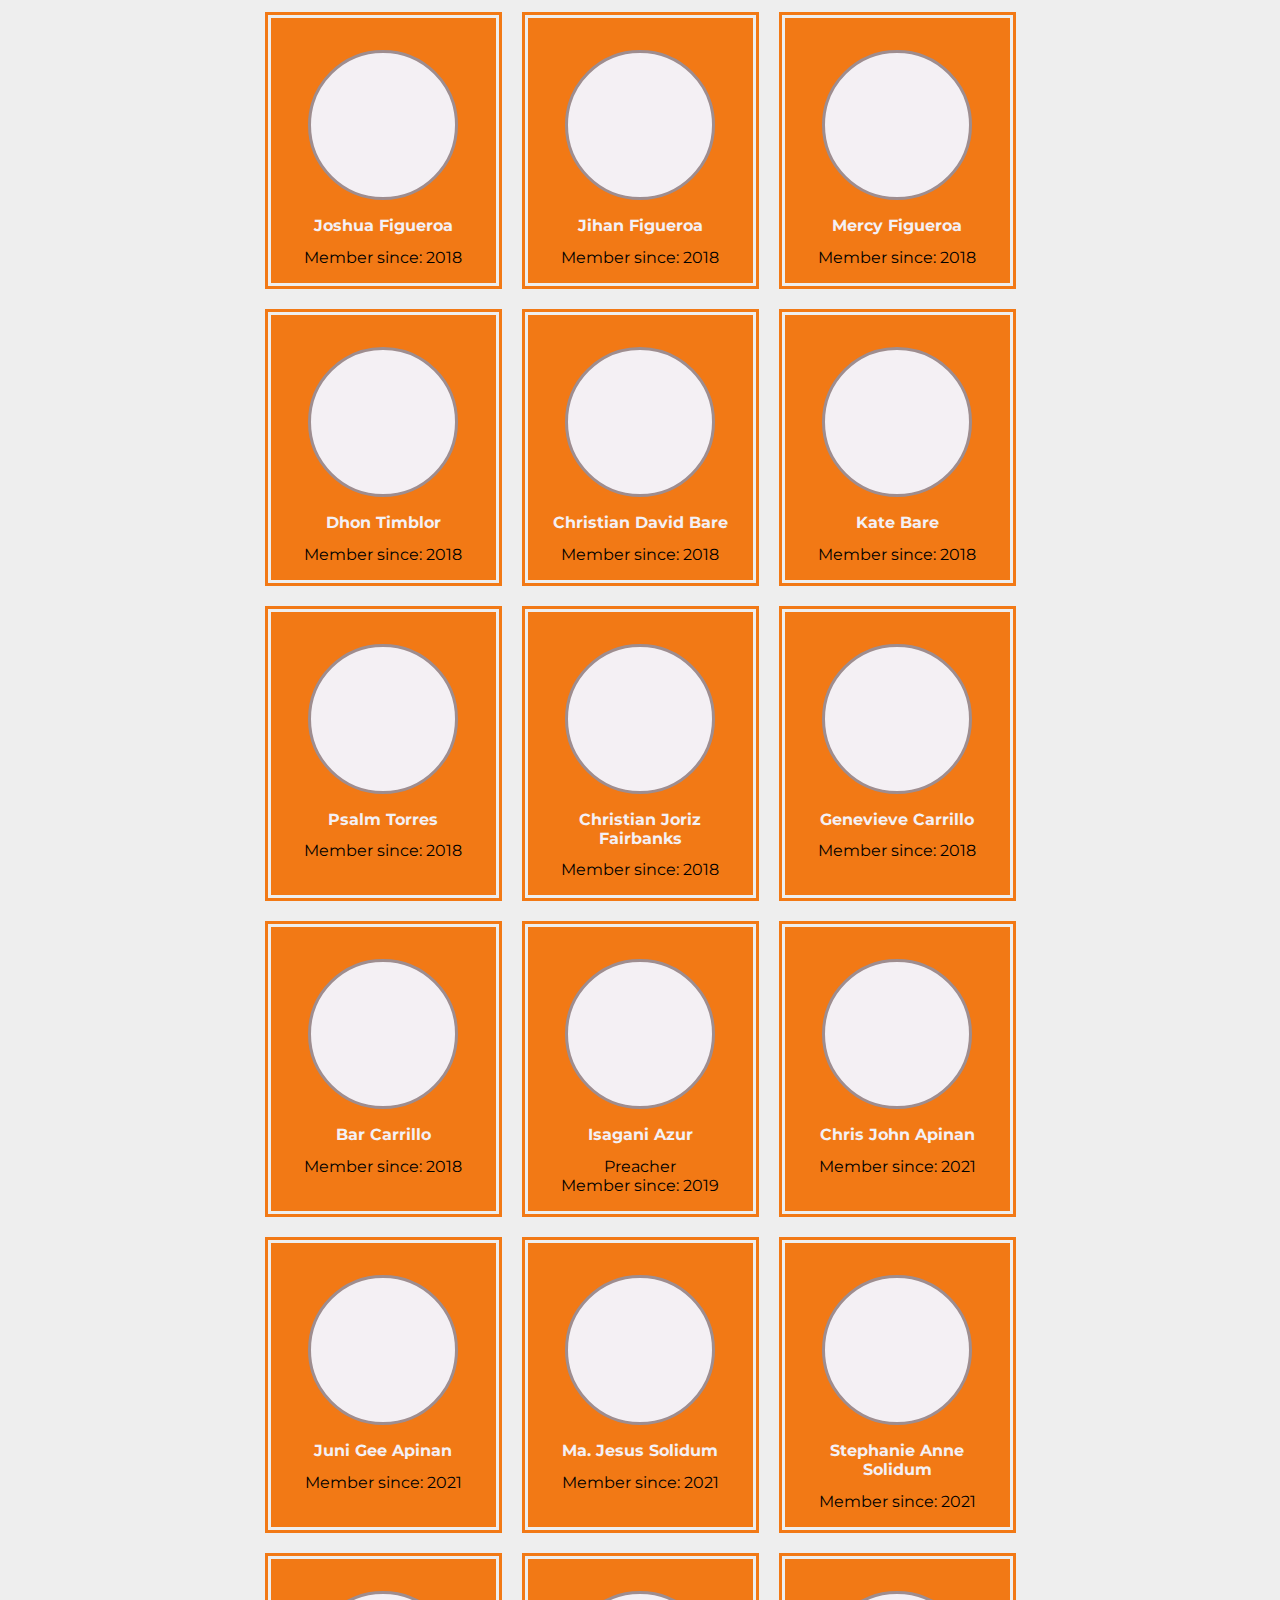
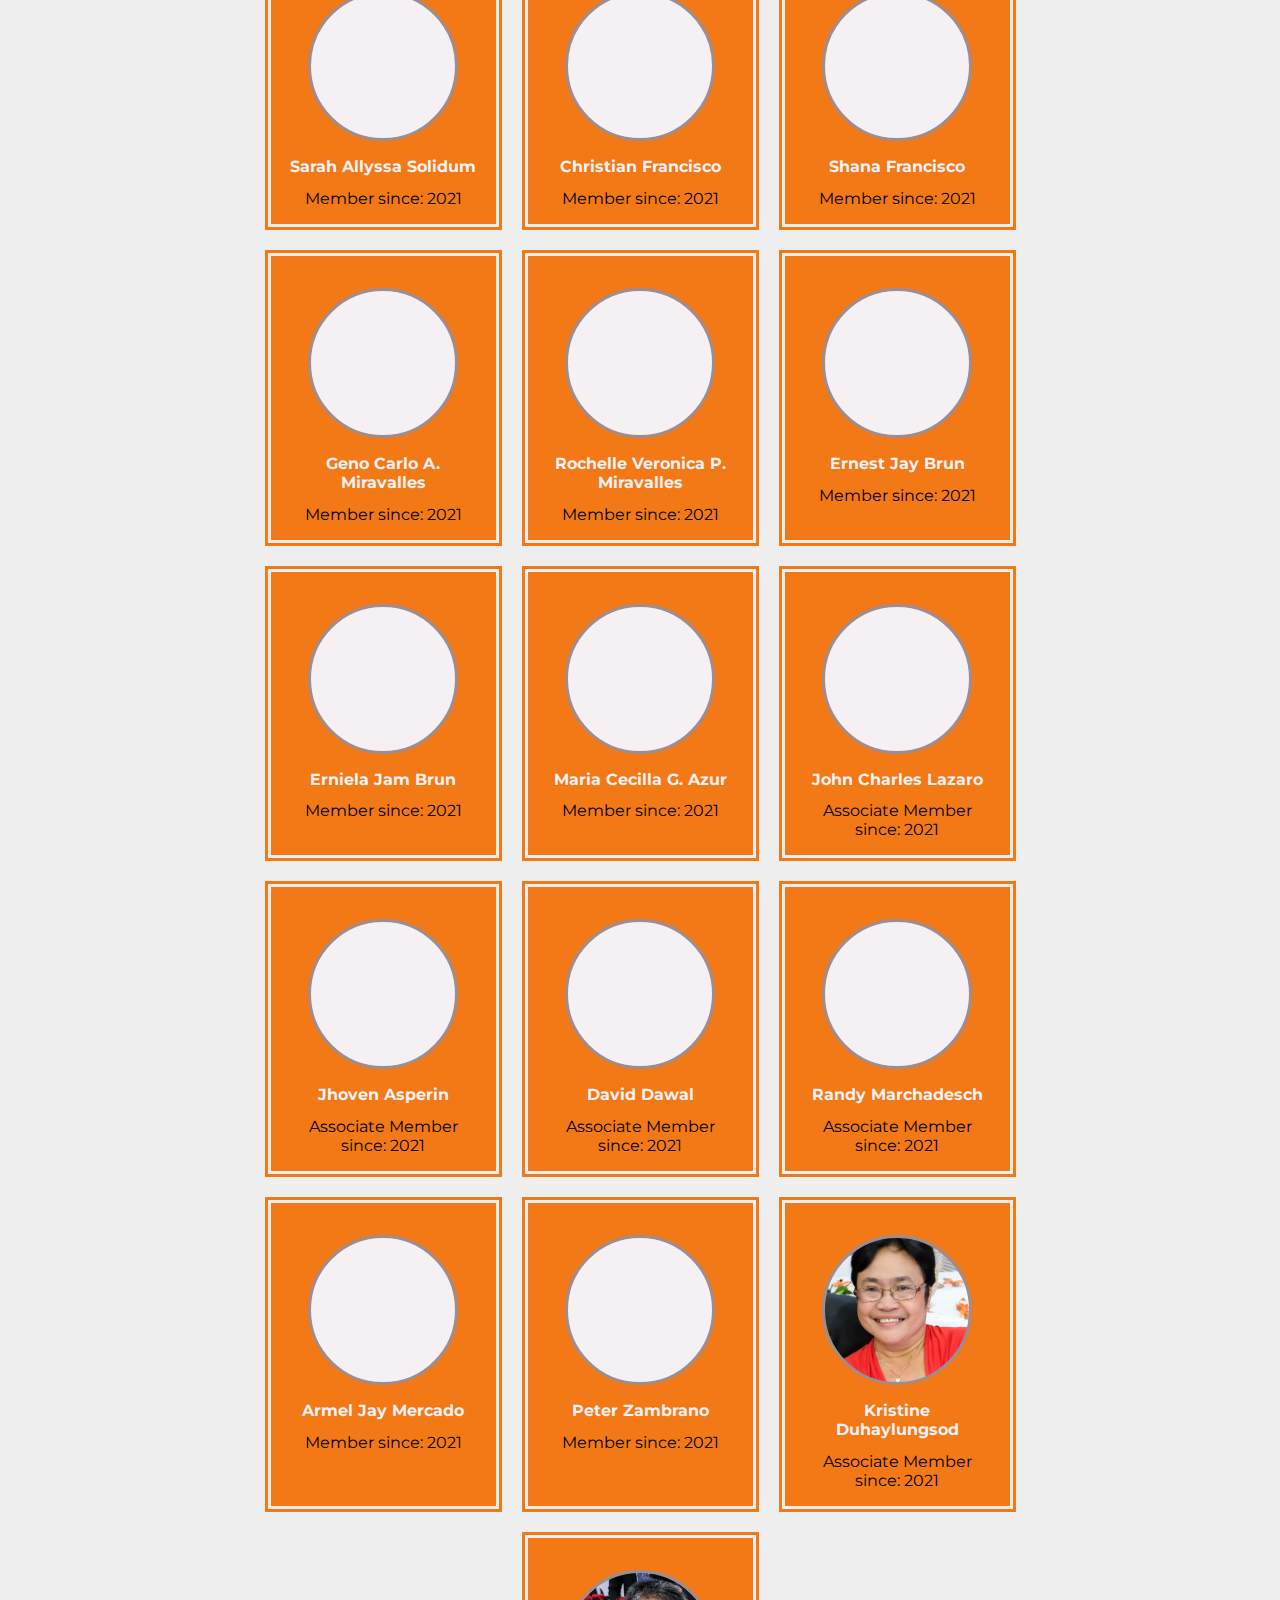
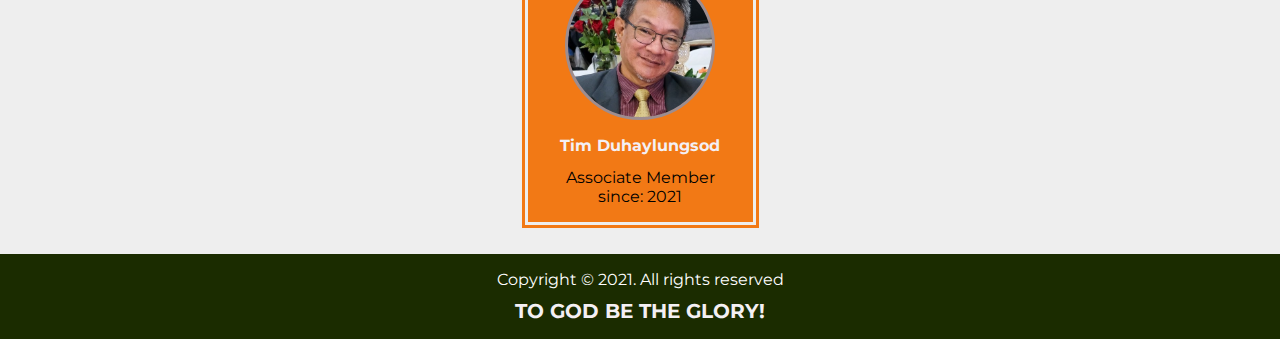
==== commit 8582b0aa: "updated names" ====
--- a/members.html
+++ b/members.html
@@ -296,7 +296,7 @@
                 </div>  
                 <div class="col col_image">
                     <div class="member__image image-cj"></div>
-                    <h2 class="main-members-name">Christ John Apinan</h2>
+                    <h2 class="main-members-name">Chris John Apinan</h2>
                     <p class="member-description"></p>
                     <p>Member since: 2021</p>
                 </div>
@@ -370,26 +370,22 @@
                 <div class="col col_image">
                     <div class="member__image image-jc"></div>
                     <h2 class="main-members-name">John Charles Lazaro</h2>
-                    <p>Associate Member</p>
-                    <p>Member since: 2021</p>
+                    <p>Associate Member since: 2021</p>
                 </div>
                 <div class="col col_image">
                     <div class="member__image image-jhoven"></div>
                     <h2 class="main-members-name">Jhoven Asperin</h2>
-                    <p>Associate Member</p>
-                    <p>Member since: 2021</p>
+                    <p>Associate Member since: 2021</p>
                 </div>
                 <div class="col col_image">
                     <div class="member__image image-david"></div>
                     <h2 class="main-members-name">David Dawal</h2>
-                    <p>Associate Member</p>
-                    <p>Member since: 2021</p>
+                    <p>Associate Member since: 2021</p>
                 </div>
                 <div class="col col_image">
                     <div class="member__image image-randy"></div>
                     <h2 class="main-members-name">Randy Marchadesch</h2>
-                    <p>Associate Member</p>
-                    <p>Member since: 2021</p>
+                    <p>Associate Member since: 2021</p>
                 </div>
                 <div class="col col_image">
                     <div class="member__image image-armel"></div>
@@ -404,12 +400,12 @@
                 <div class="col col_image">
                     <div class="member__image image-kristine"></div>
                     <h2 class="main-members-name">Kristine Duhaylungsod</h2>
-                    <p>Member since: 2021</p>
+                    <p>Associate Member since: 2021</p>
                 </div>
                 <div class="col col_image">
                     <div class="member__image image-tim"></div>
                     <h2 class="main-members-name">Tim Duhaylungsod</h2>
-                    <p>Member since: 2021</p>
+                    <p>Associate Member since: 2021</p>
                 </div>
                </div> 
             </div>
--- a/style.css
+++ b/style.css
@@ -237,6 +237,7 @@
     opacity: .7;
     outline: 1em solid var(--orange);
     outline-offset: 10px;  
+    
 }
 .hero_texts p {
     font-family: 'Kaushan Script', cursive;
@@ -386,9 +387,32 @@
 
 /*about*/
 .about {
-    background-color: var(--green);
+    background-image: url(/img/scbcfam.png);
+    background-position: top;
+    background-size: cover;
+    background-attachment: scroll;
     margin: 0 auto;
     padding-bottom: 2em;
+    position: relative;
+}
+
+.about::after {
+    position: absolute;
+    content: "";
+    background-color: var(--green);
+    height: 100%;
+    width: 80%;
+    margin: 0 auto;
+    top: 0;
+    right: 0;
+    left: 0;
+    bottom: 0;
+    opacity: .4;
+}
+
+.about > * {
+    position: relative;
+    z-index: 10;
 }
 .about-title {
     color: var(--orange);
@@ -398,12 +422,14 @@
     display: flex;
     flex-direction: column;
     align-items: center;
+
 }
 .about-subtitle {
     font-size: 1.2em;
     color: var(--white);
     text-transform: uppercase;
     font-weight: bolder;
+
 }
 .about-col p {
     font-size: 1em;
@@ -411,7 +437,8 @@
     width: 80%;
     font-style: italic;
     line-height: 1.4;
-    color: var(--off-white);
+    color: var(--white);
+   
 }
 
 
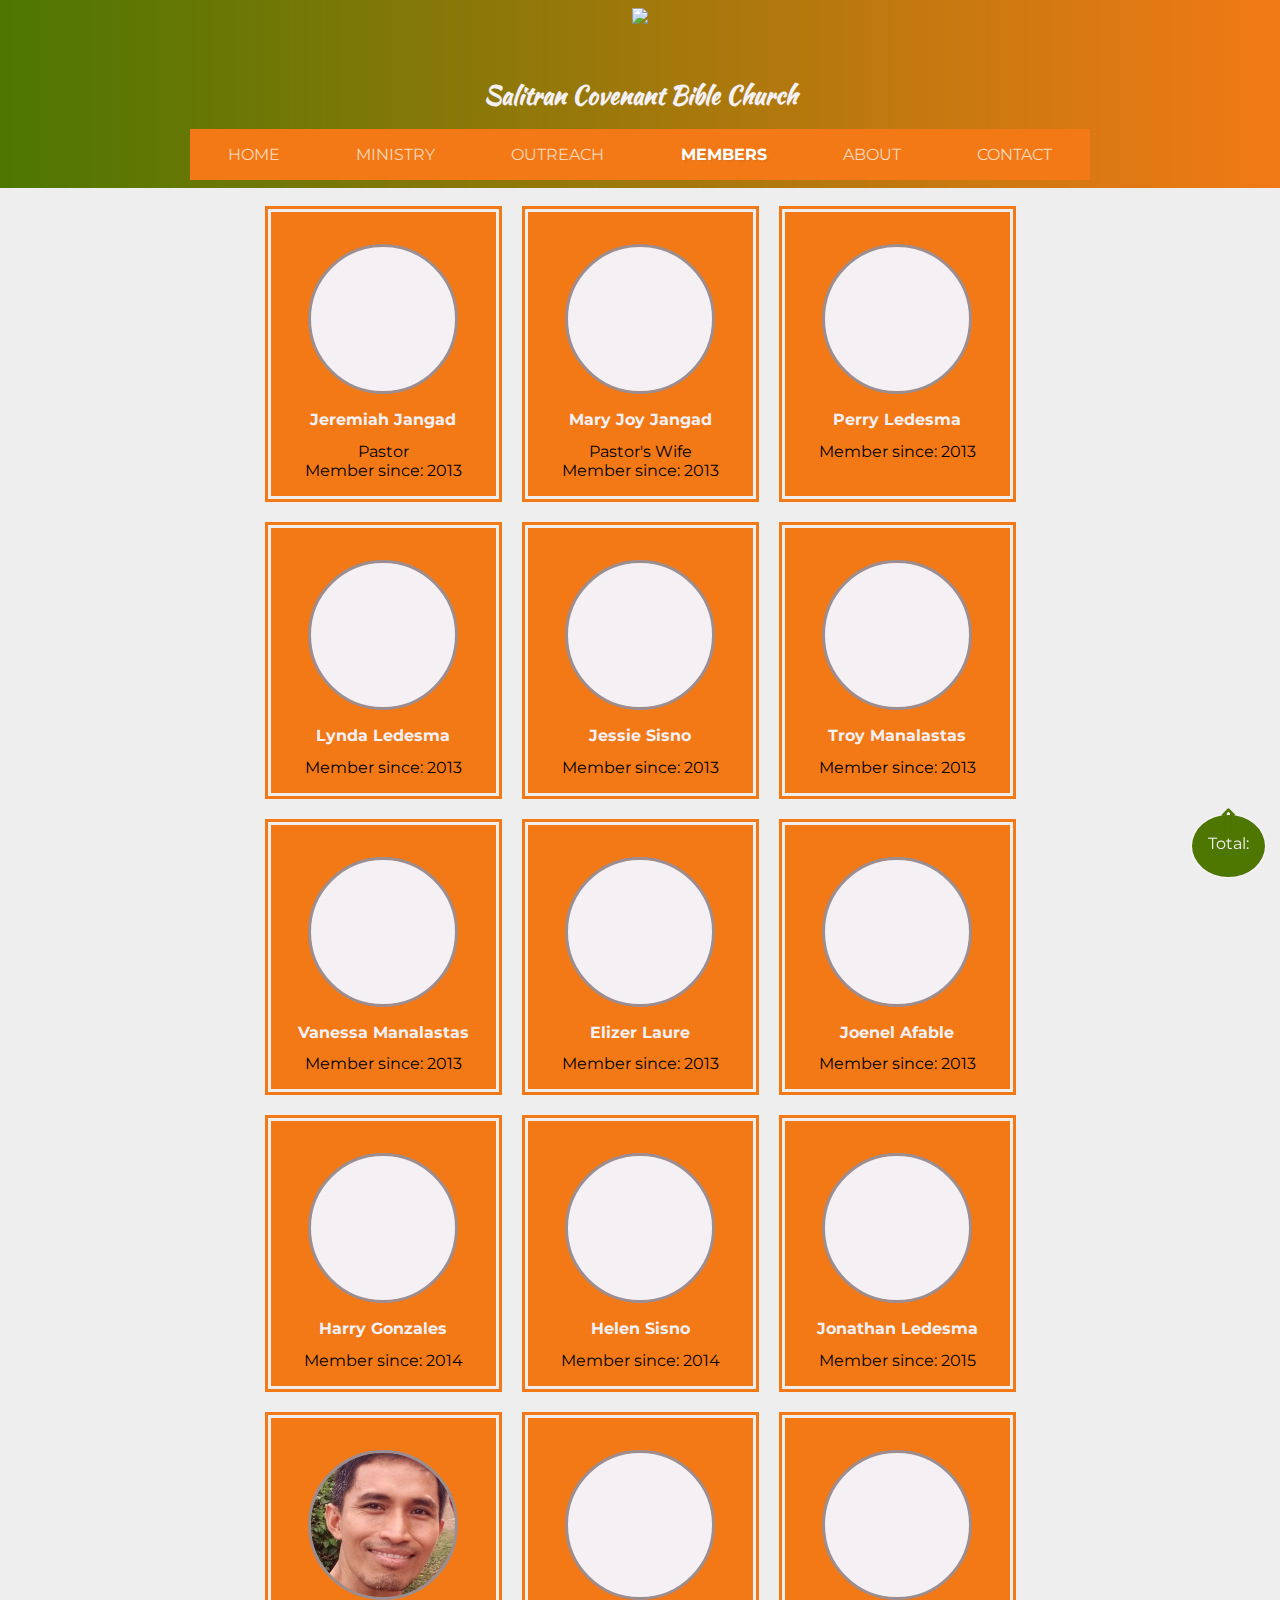
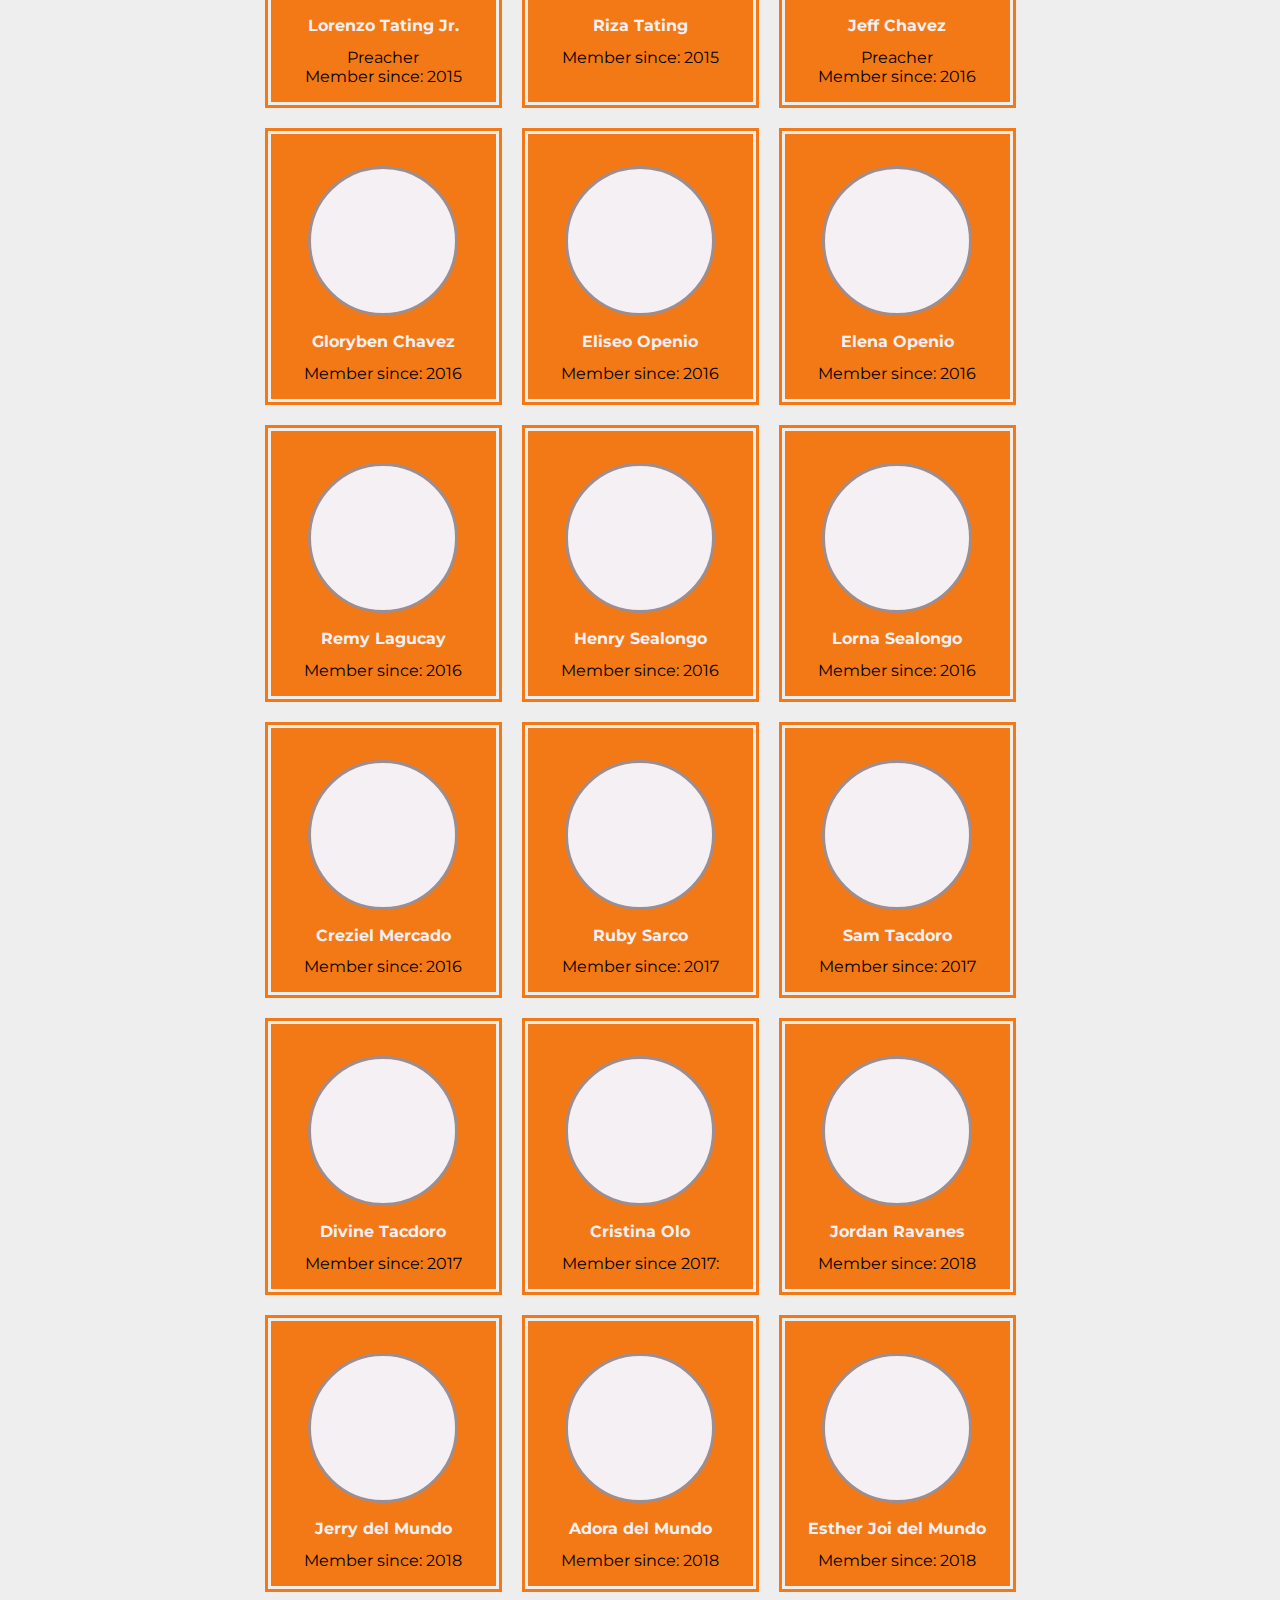
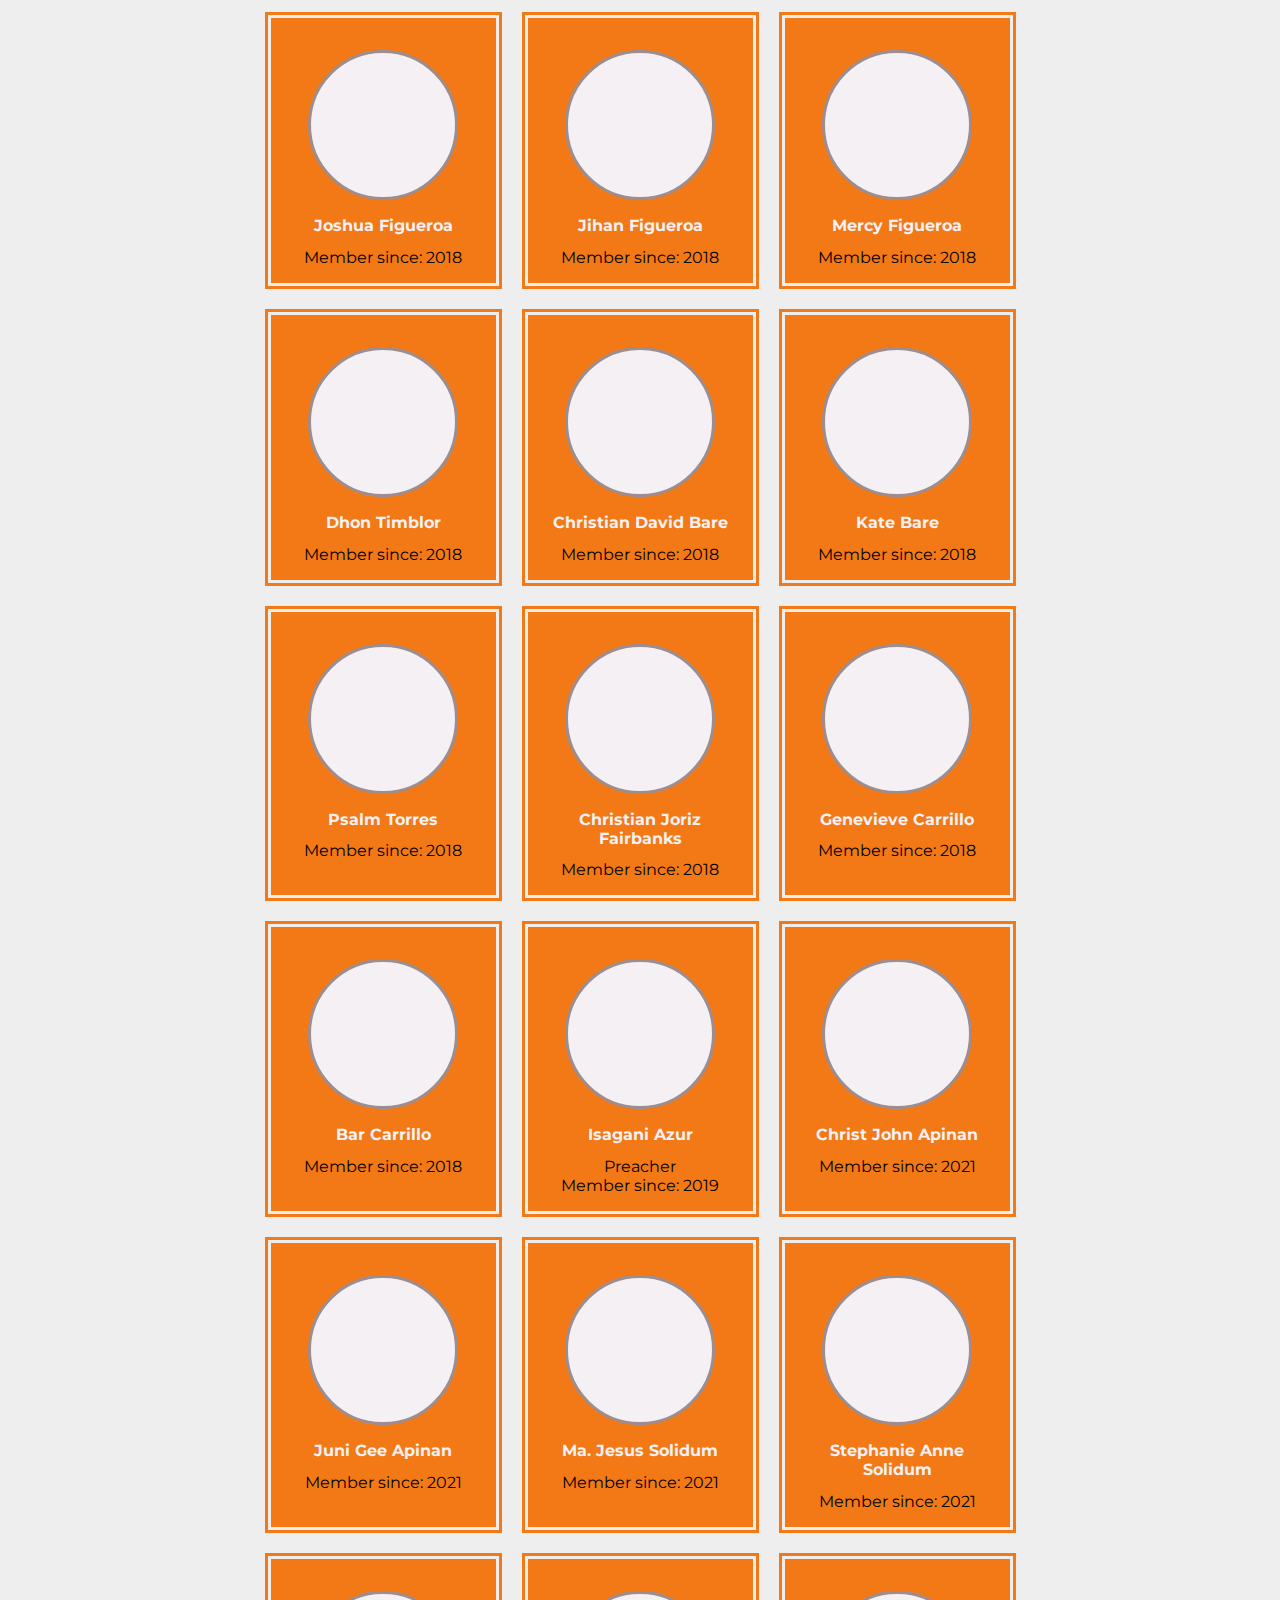
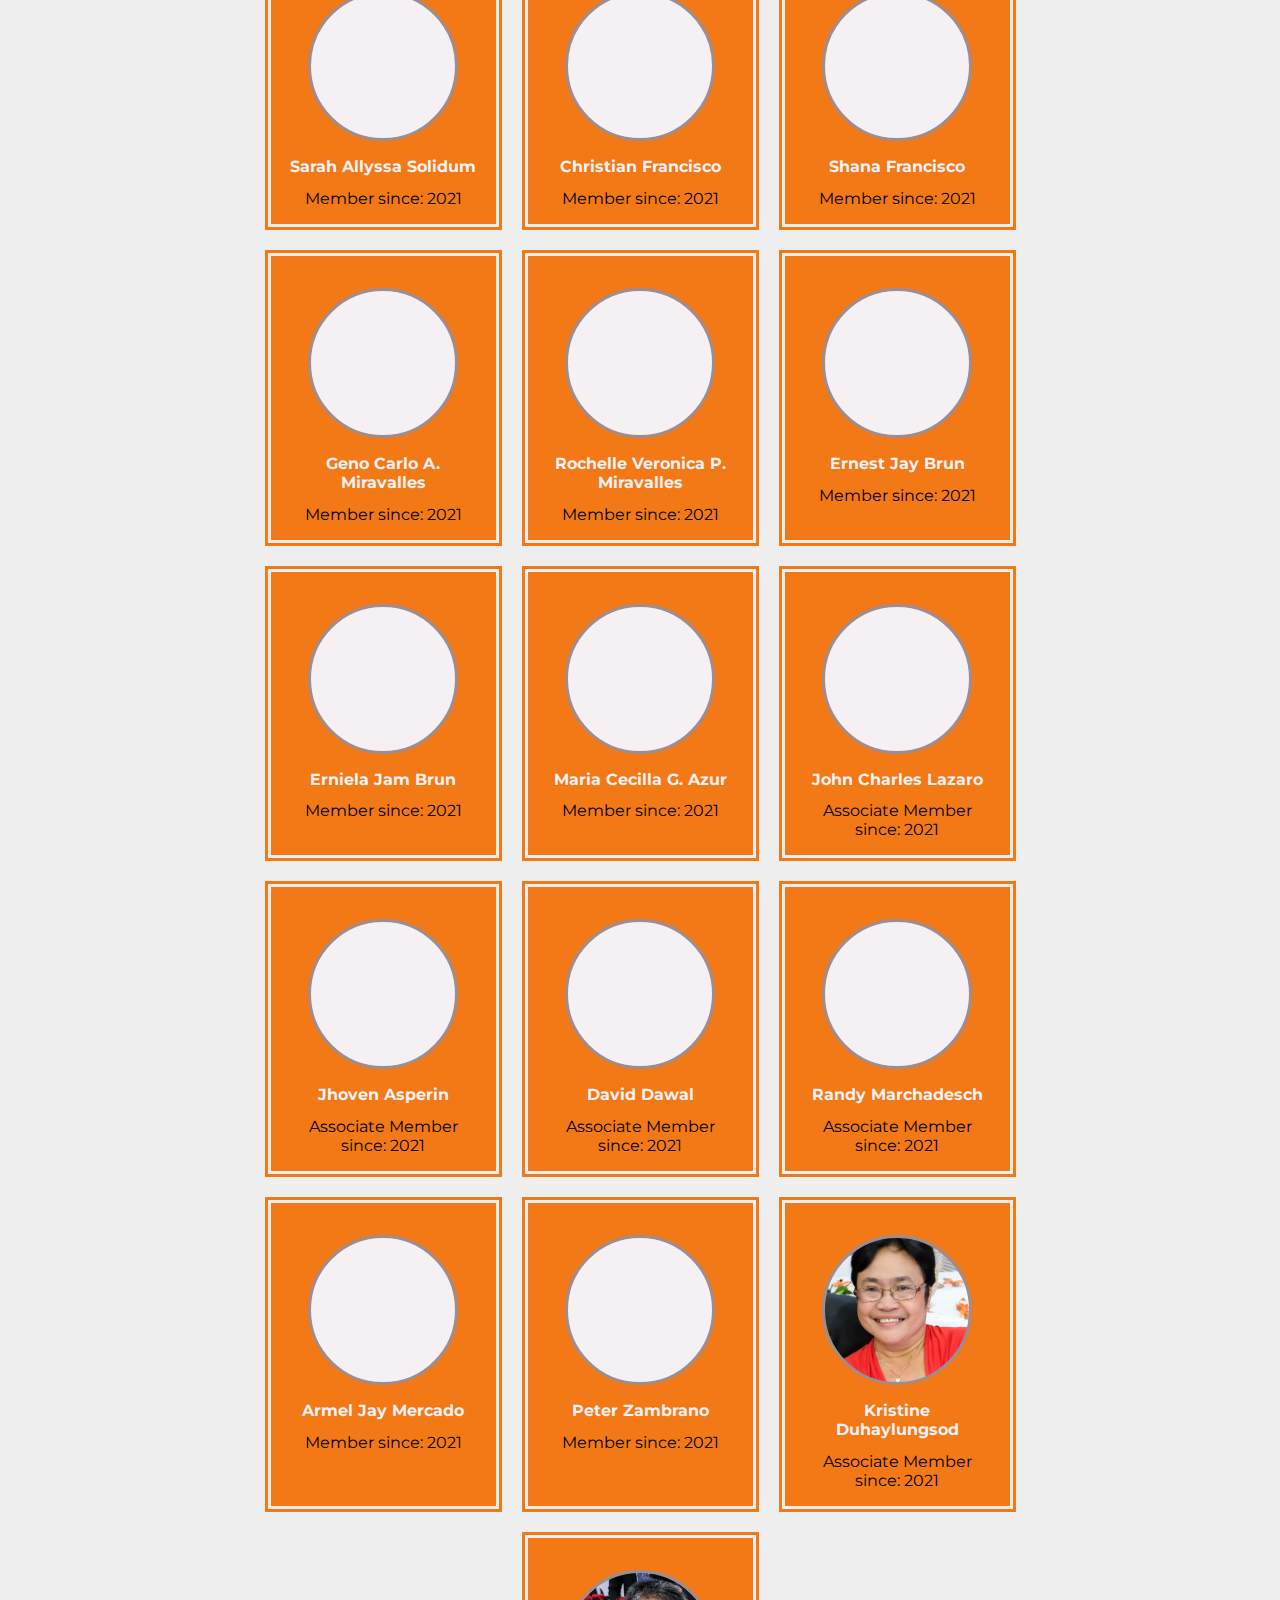
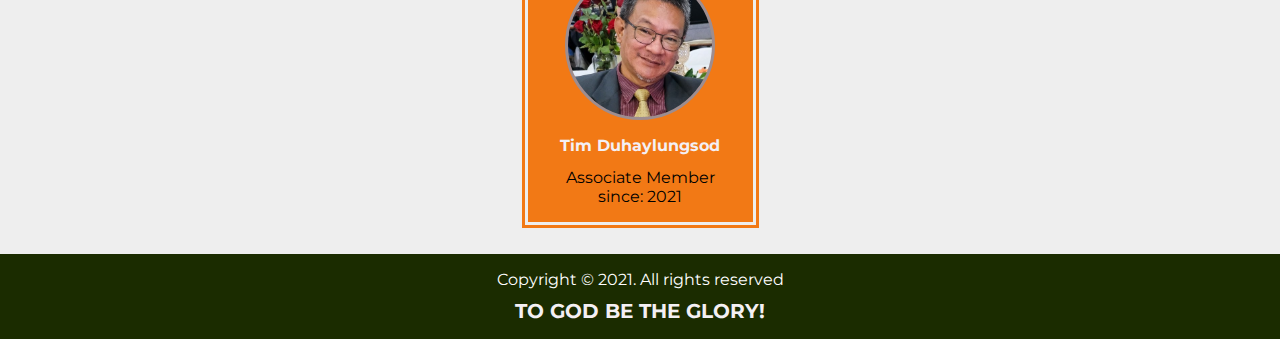
==== commit 5f6da73d: "+ t" ====
--- a/members.html
+++ b/members.html
@@ -296,7 +296,7 @@
                 </div>  
                 <div class="col col_image">
                     <div class="member__image image-cj"></div>
-                    <h2 class="main-members-name">Chris John Apinan</h2>
+                    <h2 class="main-members-name">Christ John Apinan</h2>
                     <p class="member-description"></p>
                     <p>Member since: 2021</p>
                 </div>
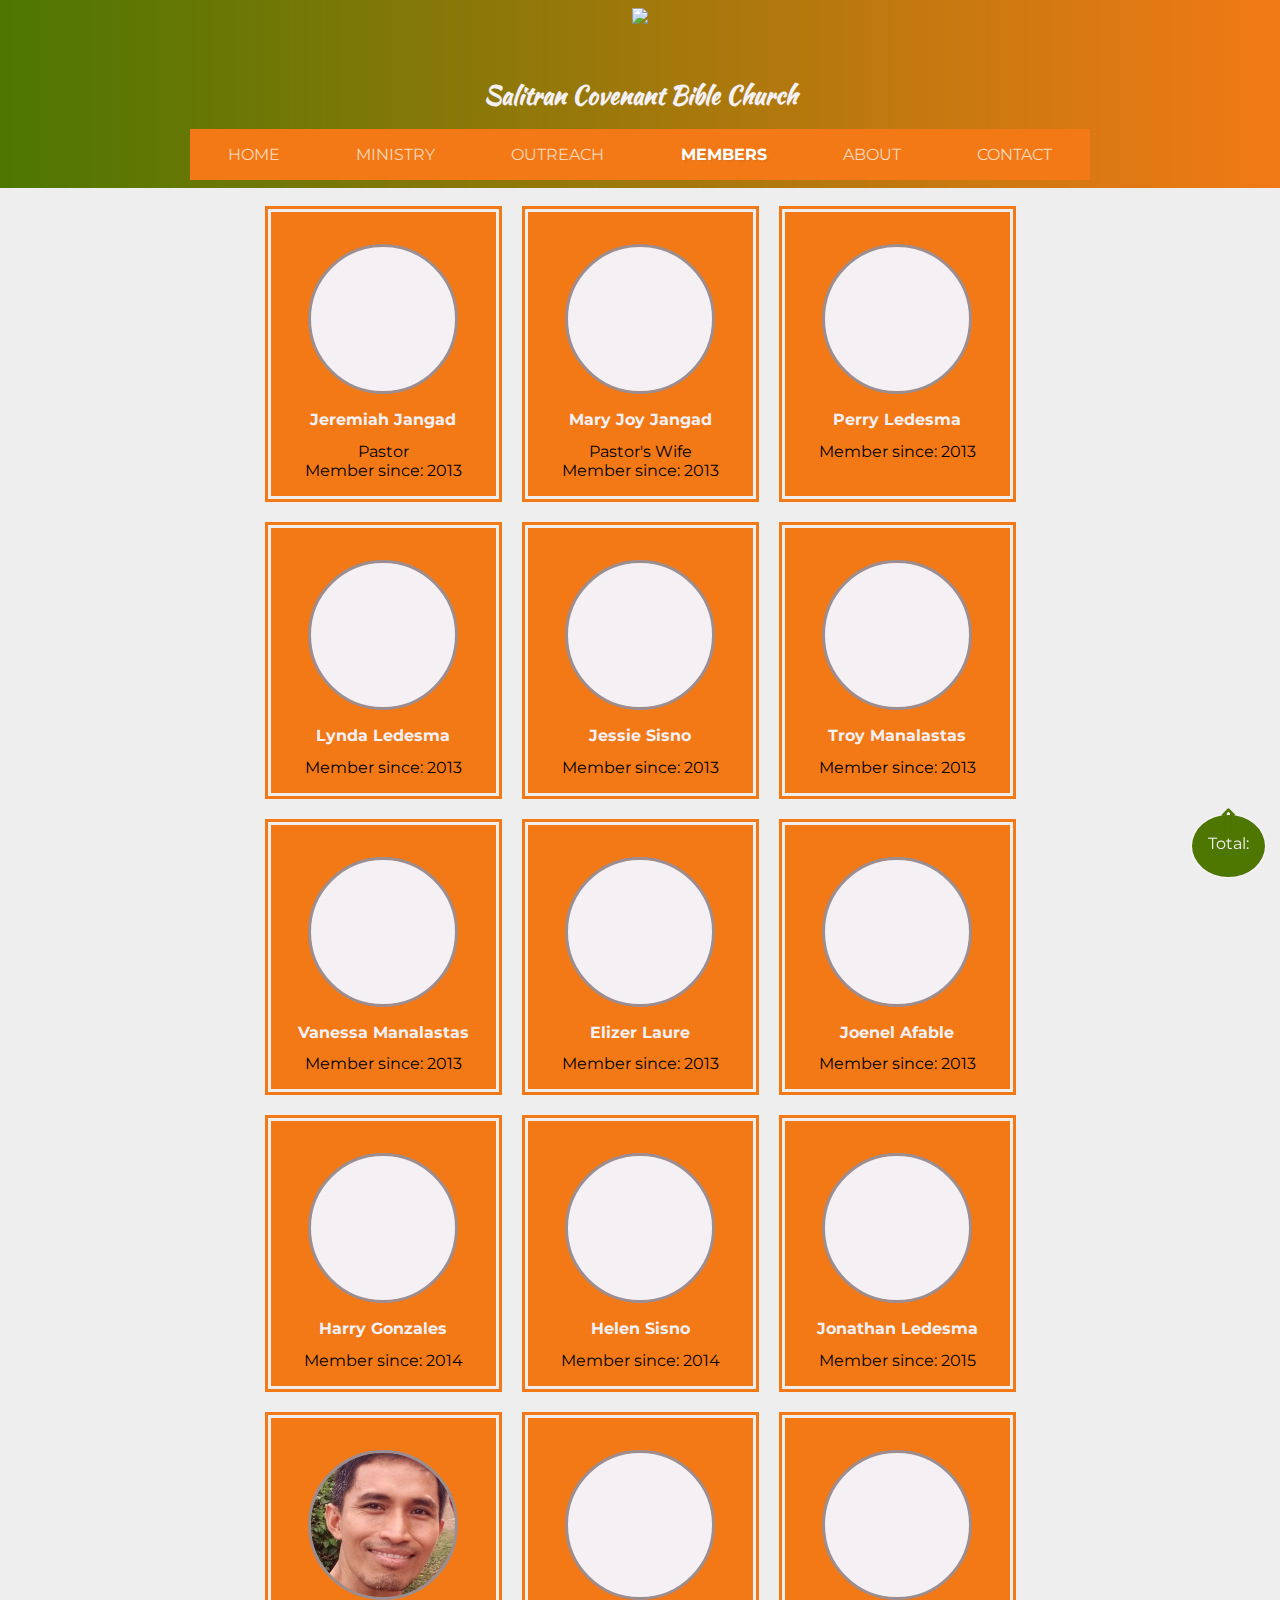
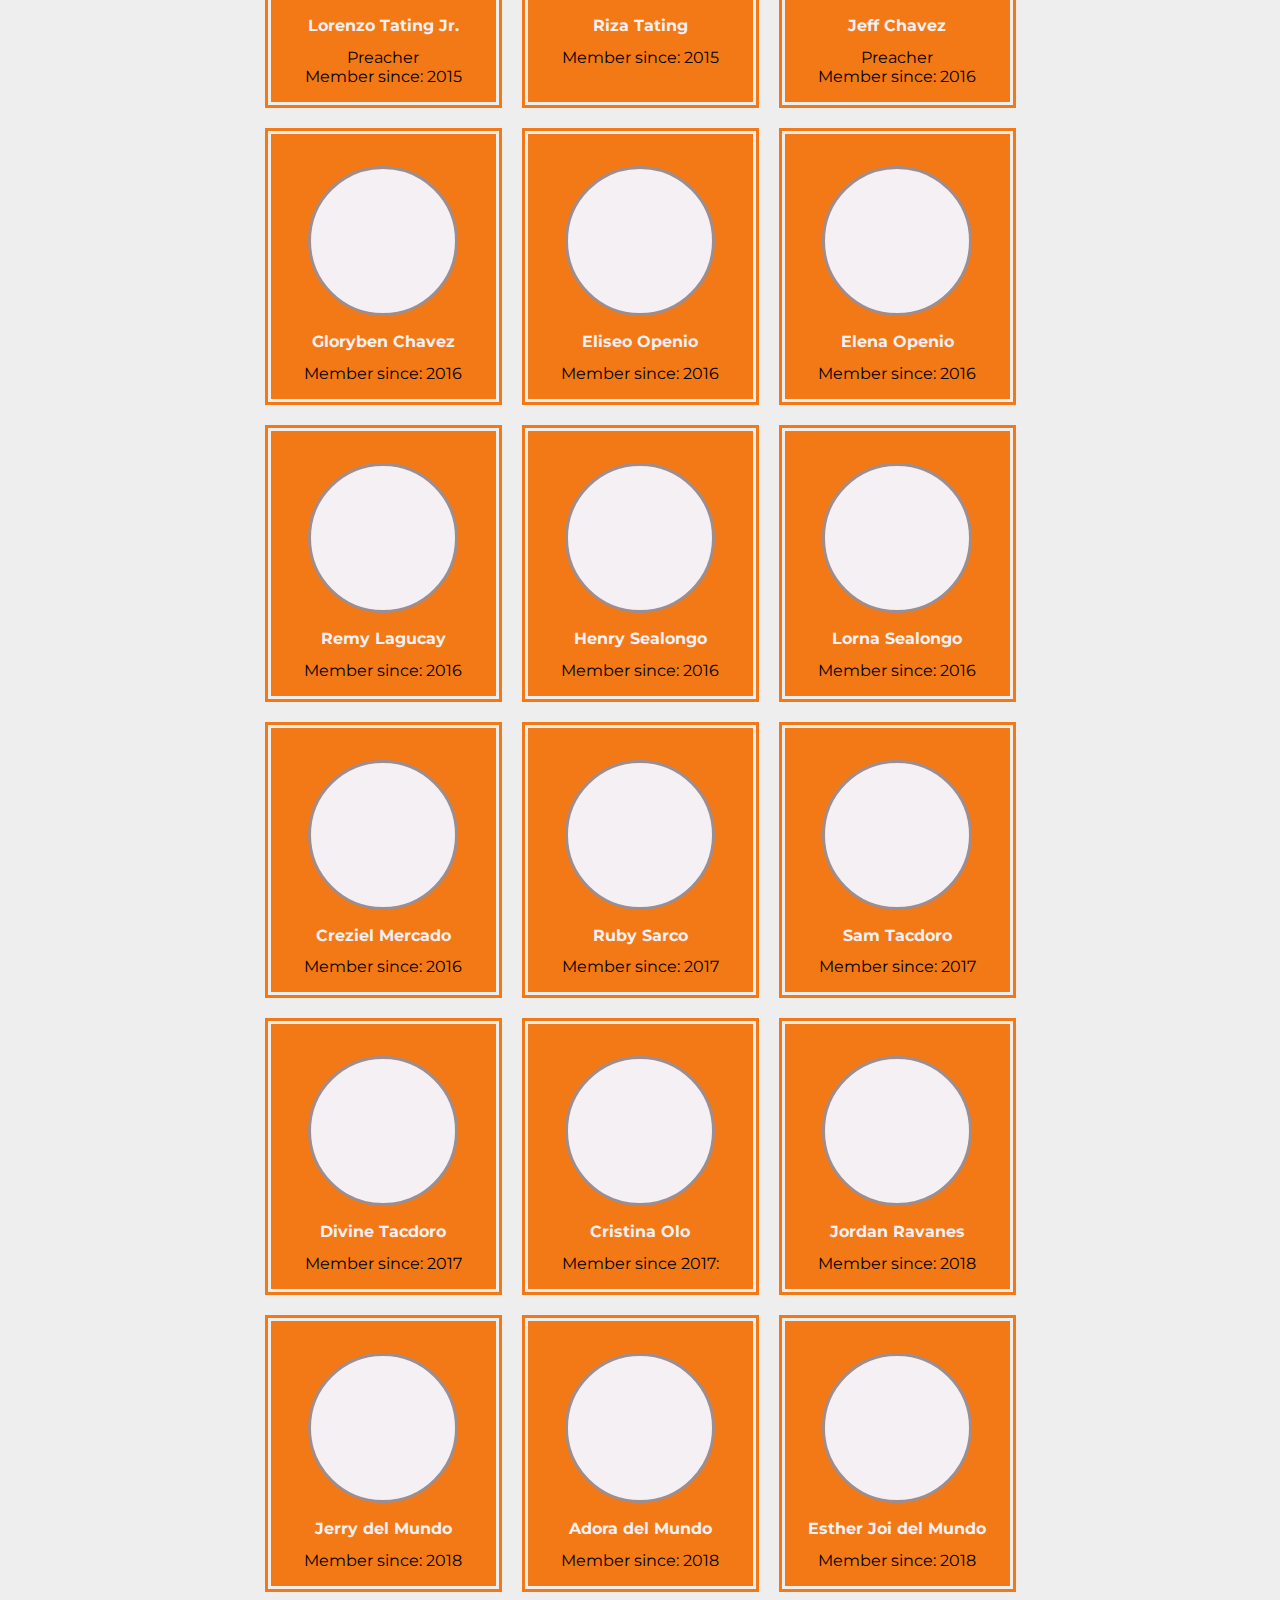
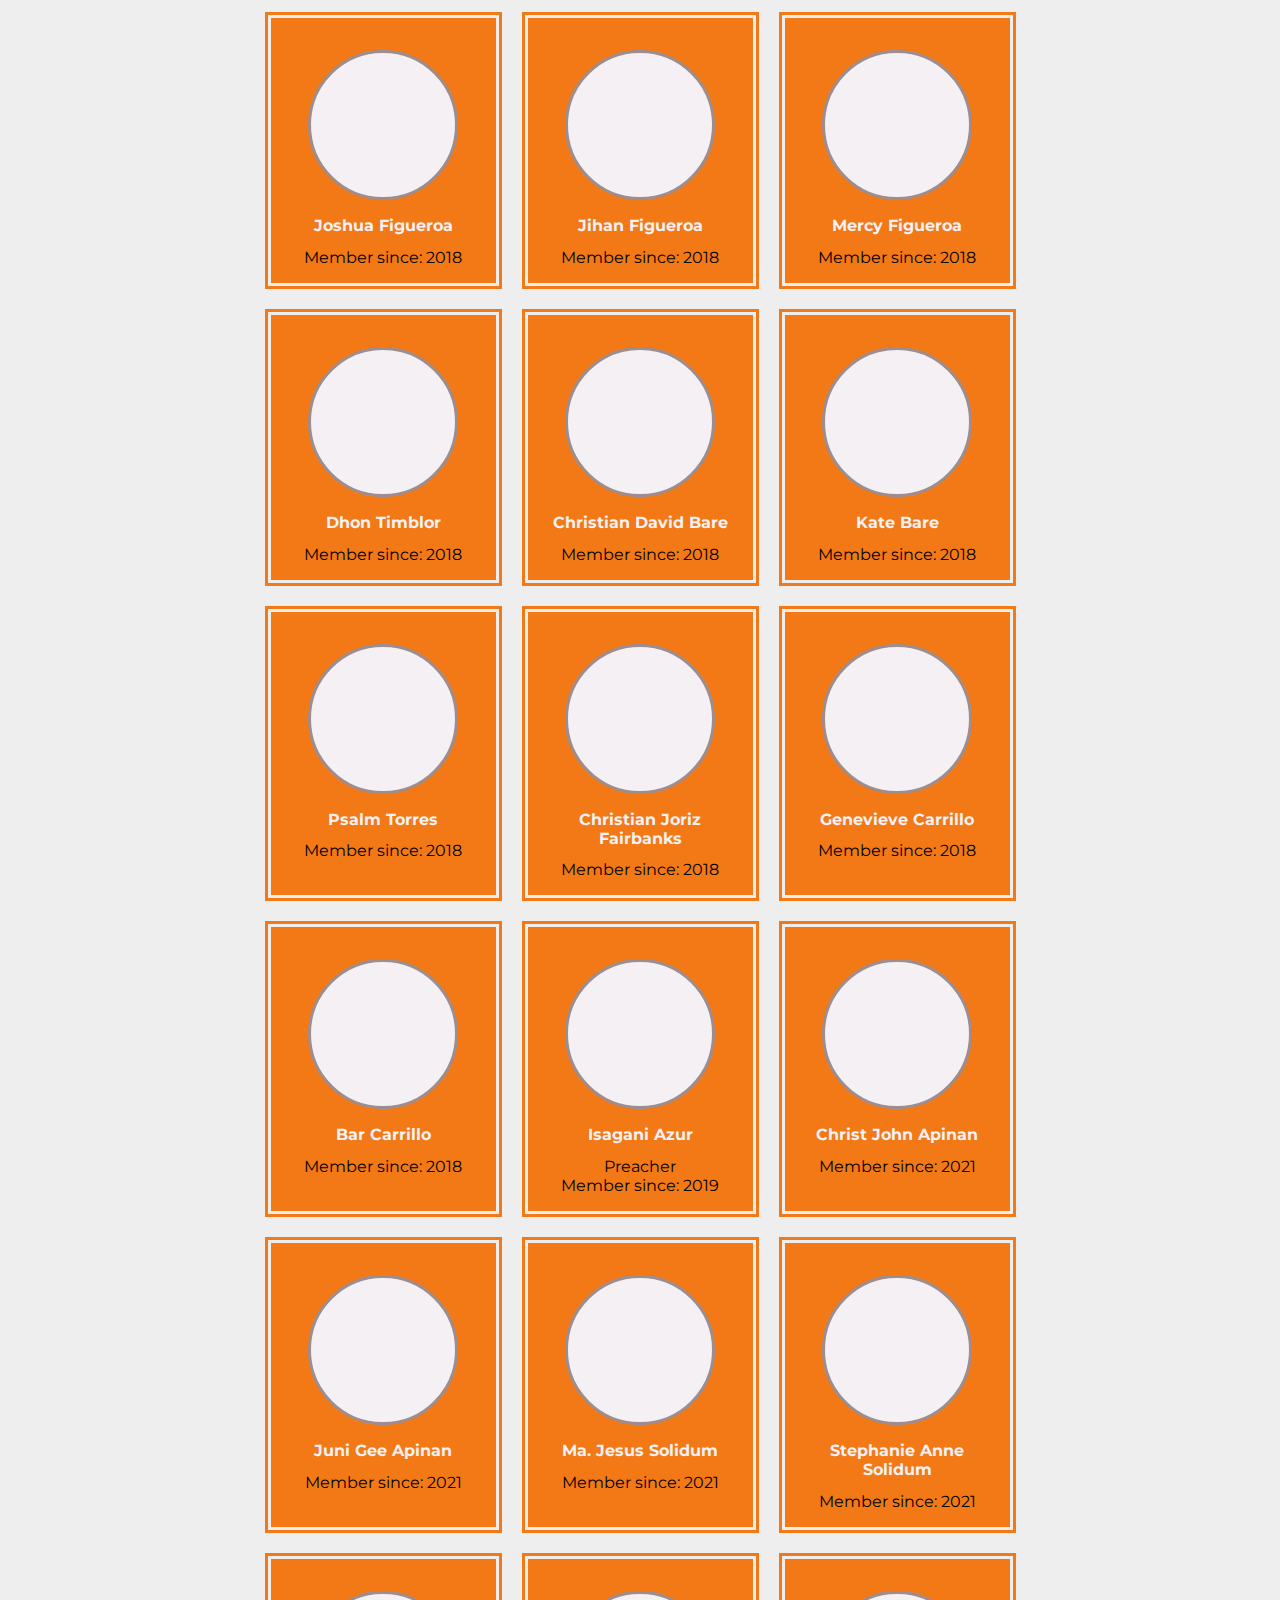
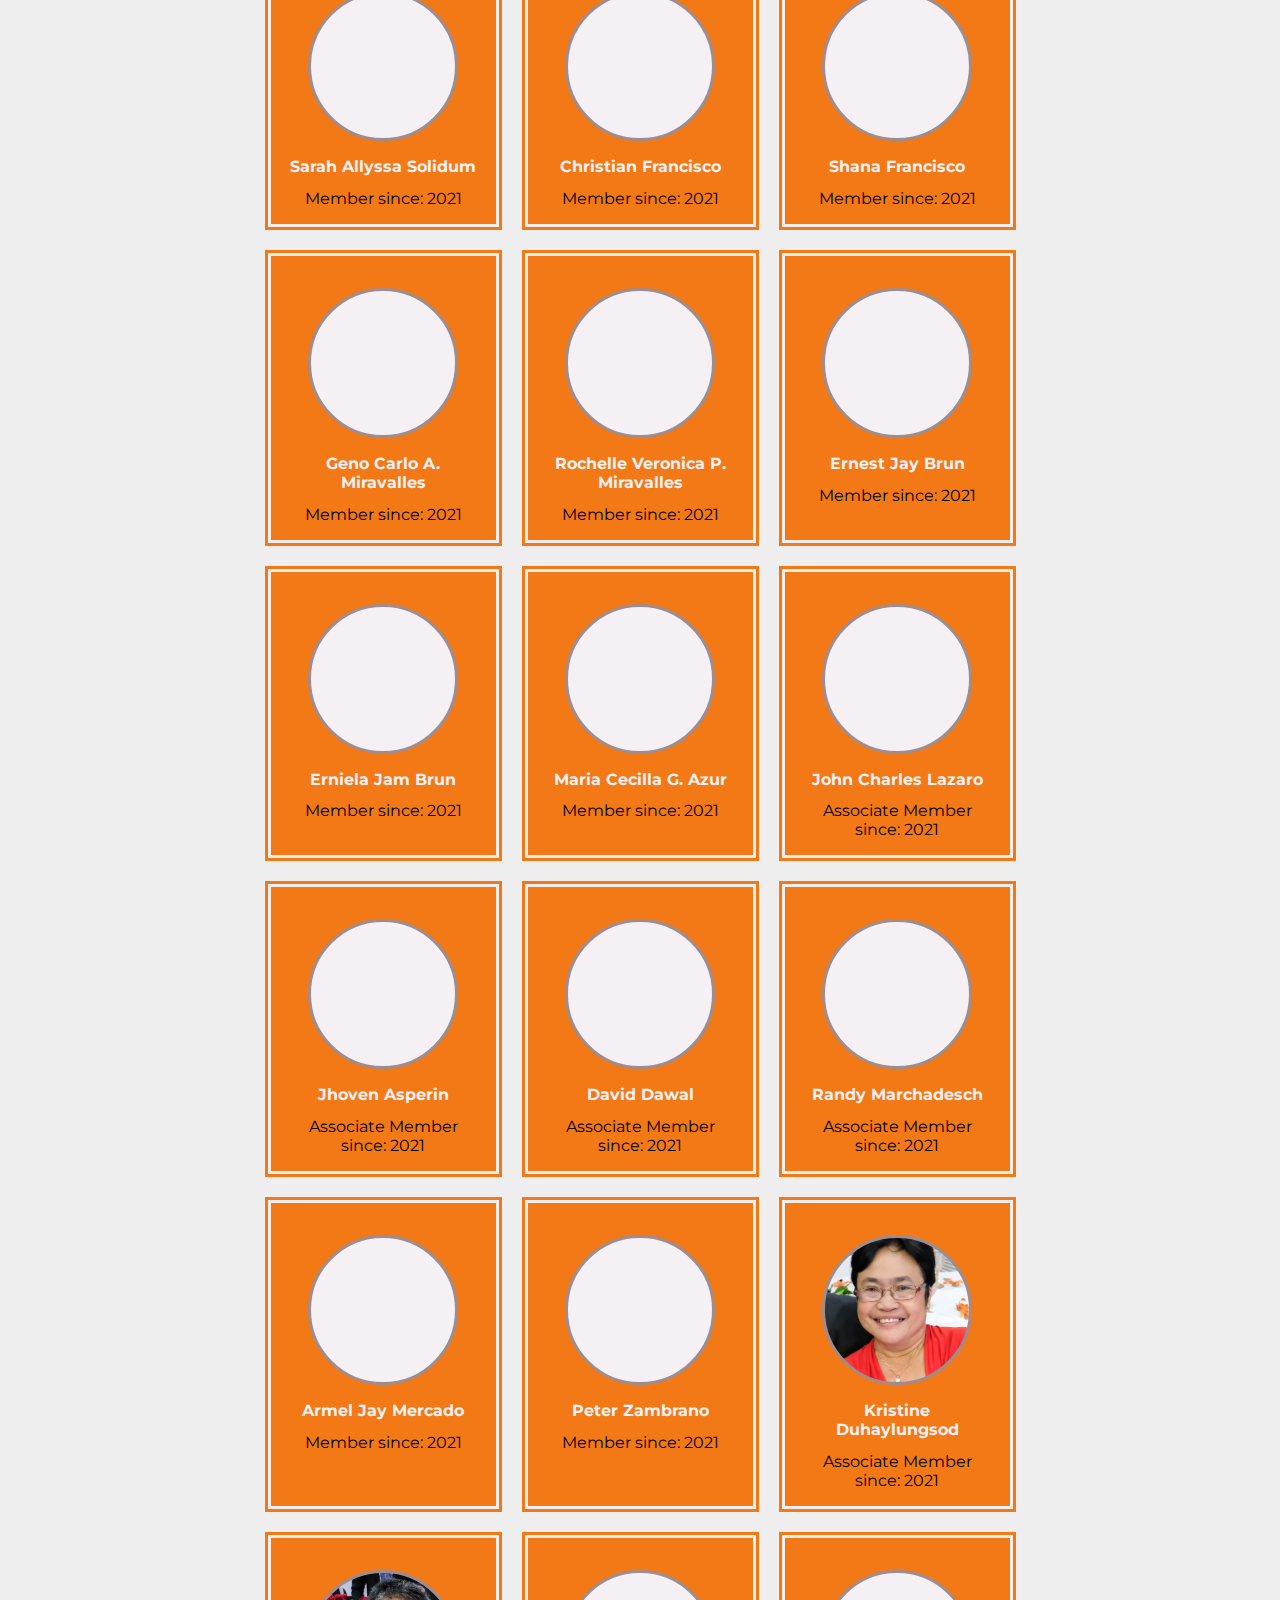
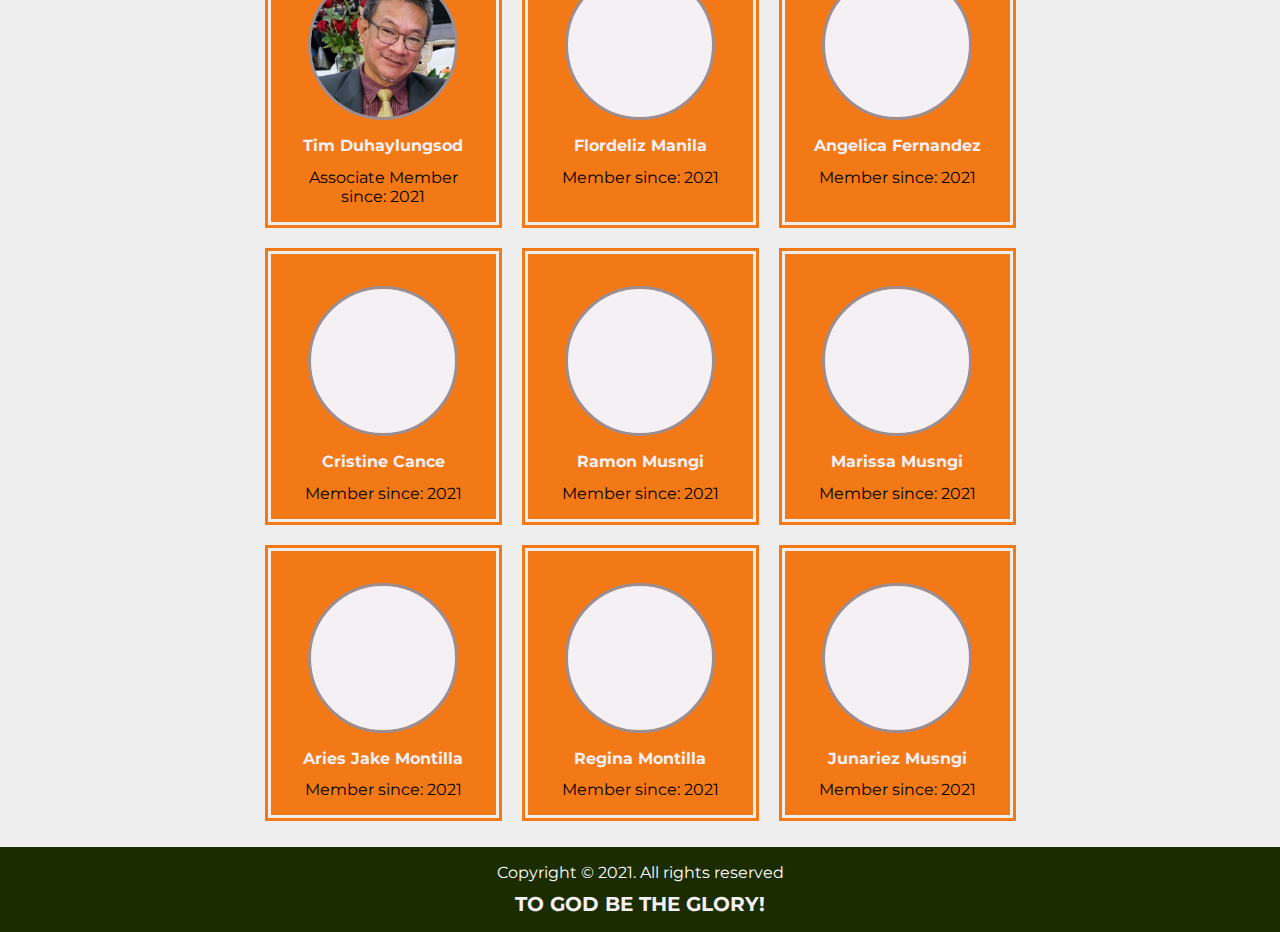
==== commit 064e3f0f: "changed last name of Junariez" ====
--- a/members.html
+++ b/members.html
@@ -407,6 +407,46 @@
                     <h2 class="main-members-name">Tim Duhaylungsod</h2>
                     <p>Associate Member since: 2021</p>
                 </div>
+                <div class="col col_image">
+                    <div class="member__image image-flor"></div>
+                    <h2 class="main-members-name">Flordeliz Manila</h2>
+                    <p>Member since: 2021</p>
+                </div>
+                <div class="col col_image">
+                    <div class="member__image image-jek"></div>
+                    <h2 class="main-members-name">Angelica Fernandez</h2>
+                    <p>Member since: 2021</p>
+                </div>
+                <div class="col col_image">
+                    <div class="member__image image-cristine"></div>
+                    <h2 class="main-members-name">Cristine Cance</h2>
+                    <p>Member since: 2021</p>
+                </div>
+                <div class="col col_image">
+                    <div class="member__image image-ramon"></div>
+                    <h2 class="main-members-name">Ramon Musngi</h2>
+                    <p>Member since: 2021</p>
+                </div>
+                <div class="col col_image">
+                    <div class="member__image image-marissa"></div>
+                    <h2 class="main-members-name">Marissa Musngi</h2>
+                    <p>Member since: 2021</p>
+                </div>
+                <div class="col col_image">
+                    <div class="member__image image-jake"></div>
+                    <h2 class="main-members-name">Aries Jake Montilla</h2>
+                    <p>Member since: 2021</p>
+                </div>
+                <div class="col col_image">
+                    <div class="member__image image-reg"></div>
+                    <h2 class="main-members-name">Regina Montilla</h2>
+                    <p>Member since: 2021</p>
+                </div>
+                <div class="col col_image">
+                    <div class="member__image image-junariez"></div>
+                    <h2 class="main-members-name">Junariez Musngi</h2>
+                    <p>Member since: 2021</p>
+                </div>
                </div> 
             </div>
         </div>       
--- a/style.css
+++ b/style.css
@@ -13,6 +13,7 @@
     --green: #4d7701;
     --dark-green: #1b2c00;
     --font-handwriting: 'Kaushan Script', cursive;
+    --font-sans: 'Montserrat', sans-serif;
 
 }
 
@@ -317,12 +318,13 @@
 .verse {
     background-color: var(--orange);
     margin: 2em 0;
+    padding: 2em 0;
 }
 blockquote {
     border:none;
     font-family: var(--font-handwriting);
     margin-bottom: 2em;
-    color: var(--dark-green);
+    color: var(--off-white);
     padding: 2.5em;
     text-align: right;
     }
@@ -337,9 +339,24 @@
         content: open-quote;
         font-weight: bold;
         font-size: 1.5em;
-        color:var(--dark-green);
+        color:var(--off-white);
  } 
-
+.verse h2 {
+    font-size: 2em;
+    font-family: var(--font-handwriting);
+    color: var(--off-white);
+    text-align: center;
+}
+.verse a {
+    color: var(--green);
+    font-size: 1em;
+    font-family: var(--font-sans);
+    text-decoration: none;
+}
+.verse a:hover {
+    color: var(--dark-green);
+    font-weight: bolder;
+}
 
  blockquote span {
      font-size: .7em;
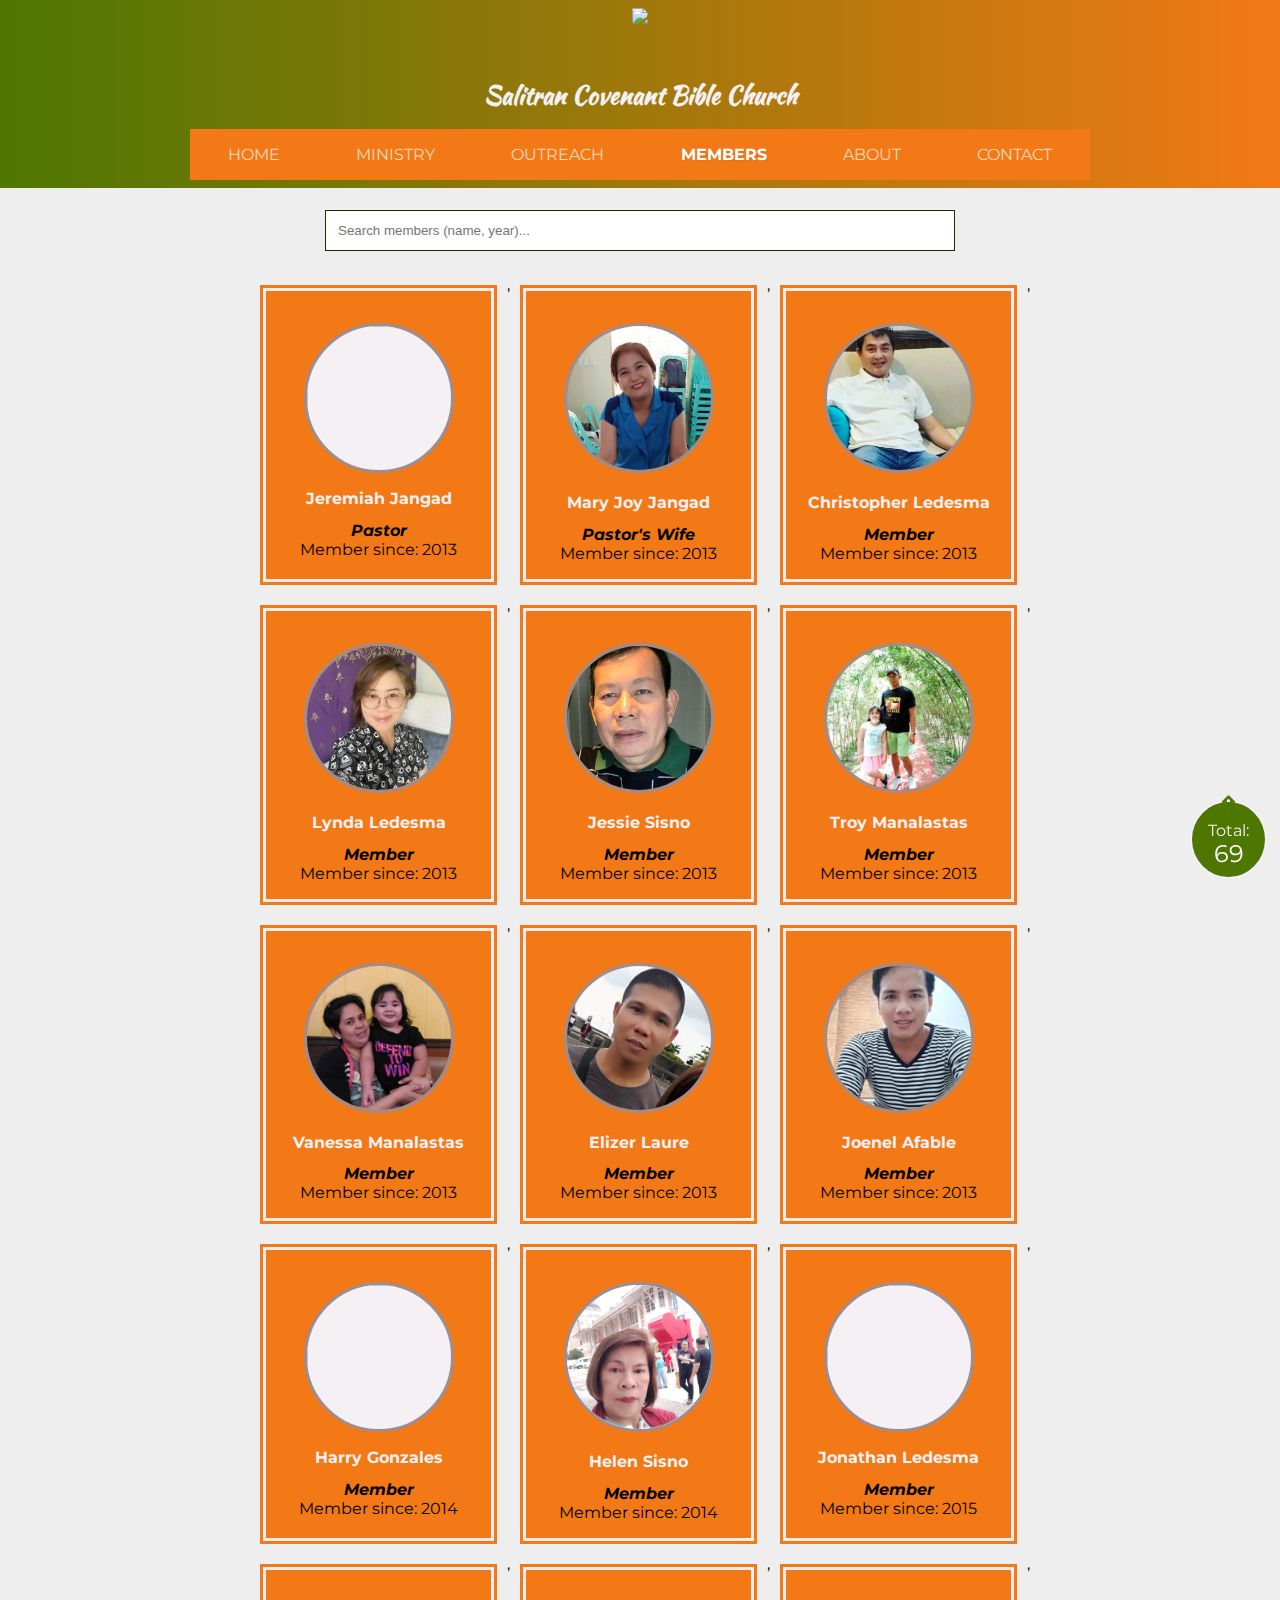
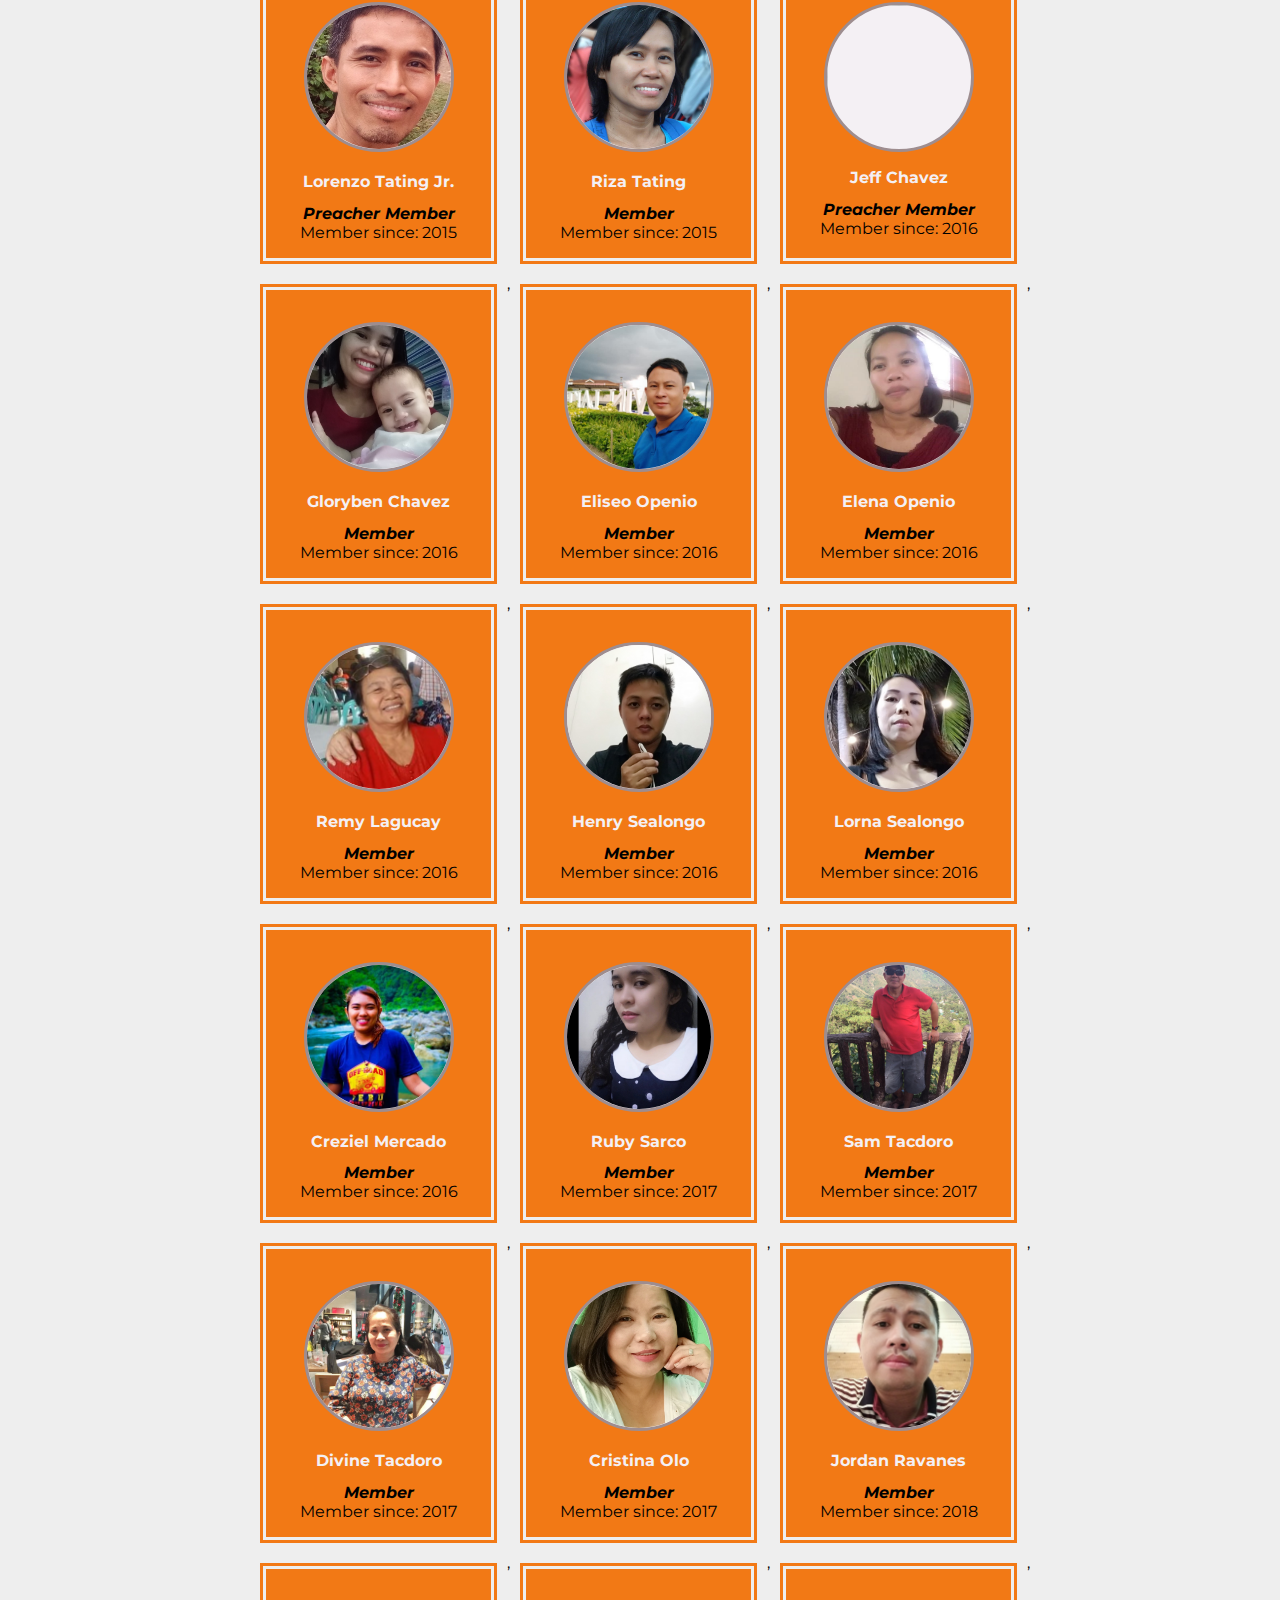
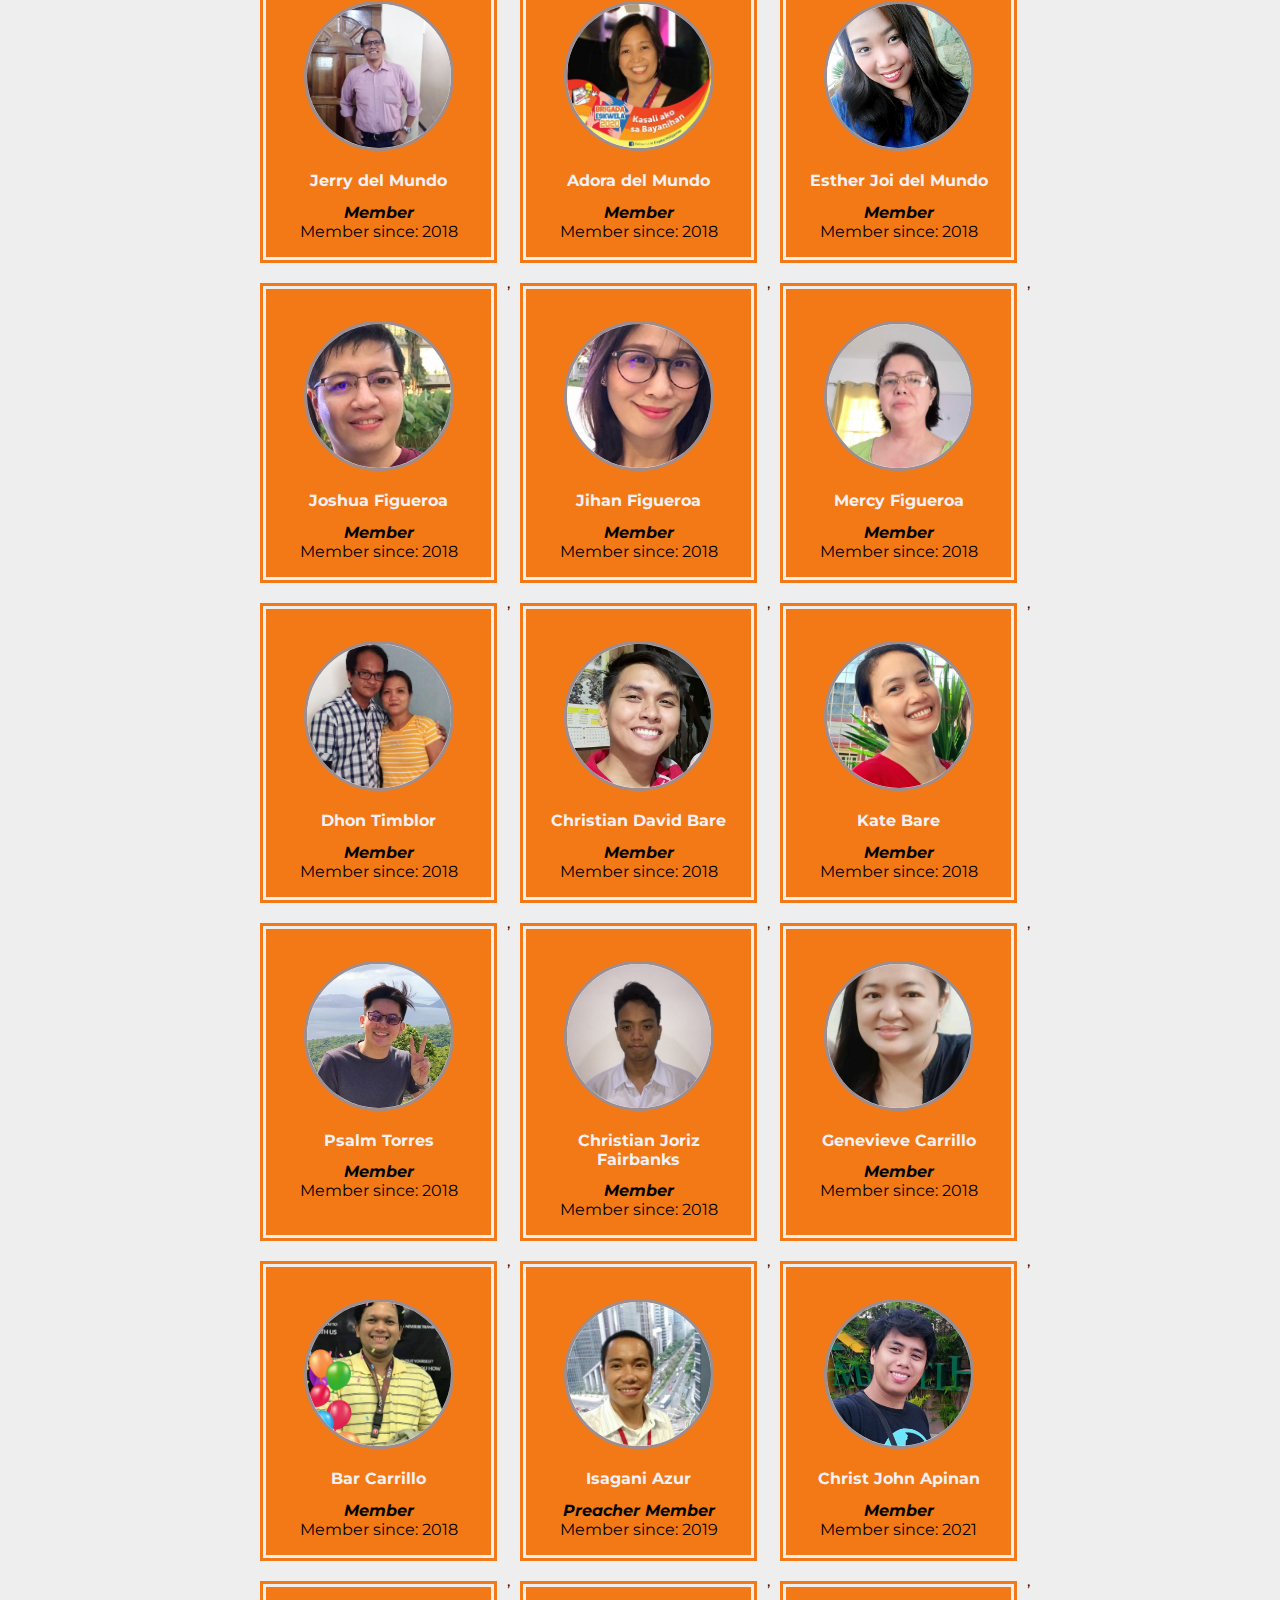
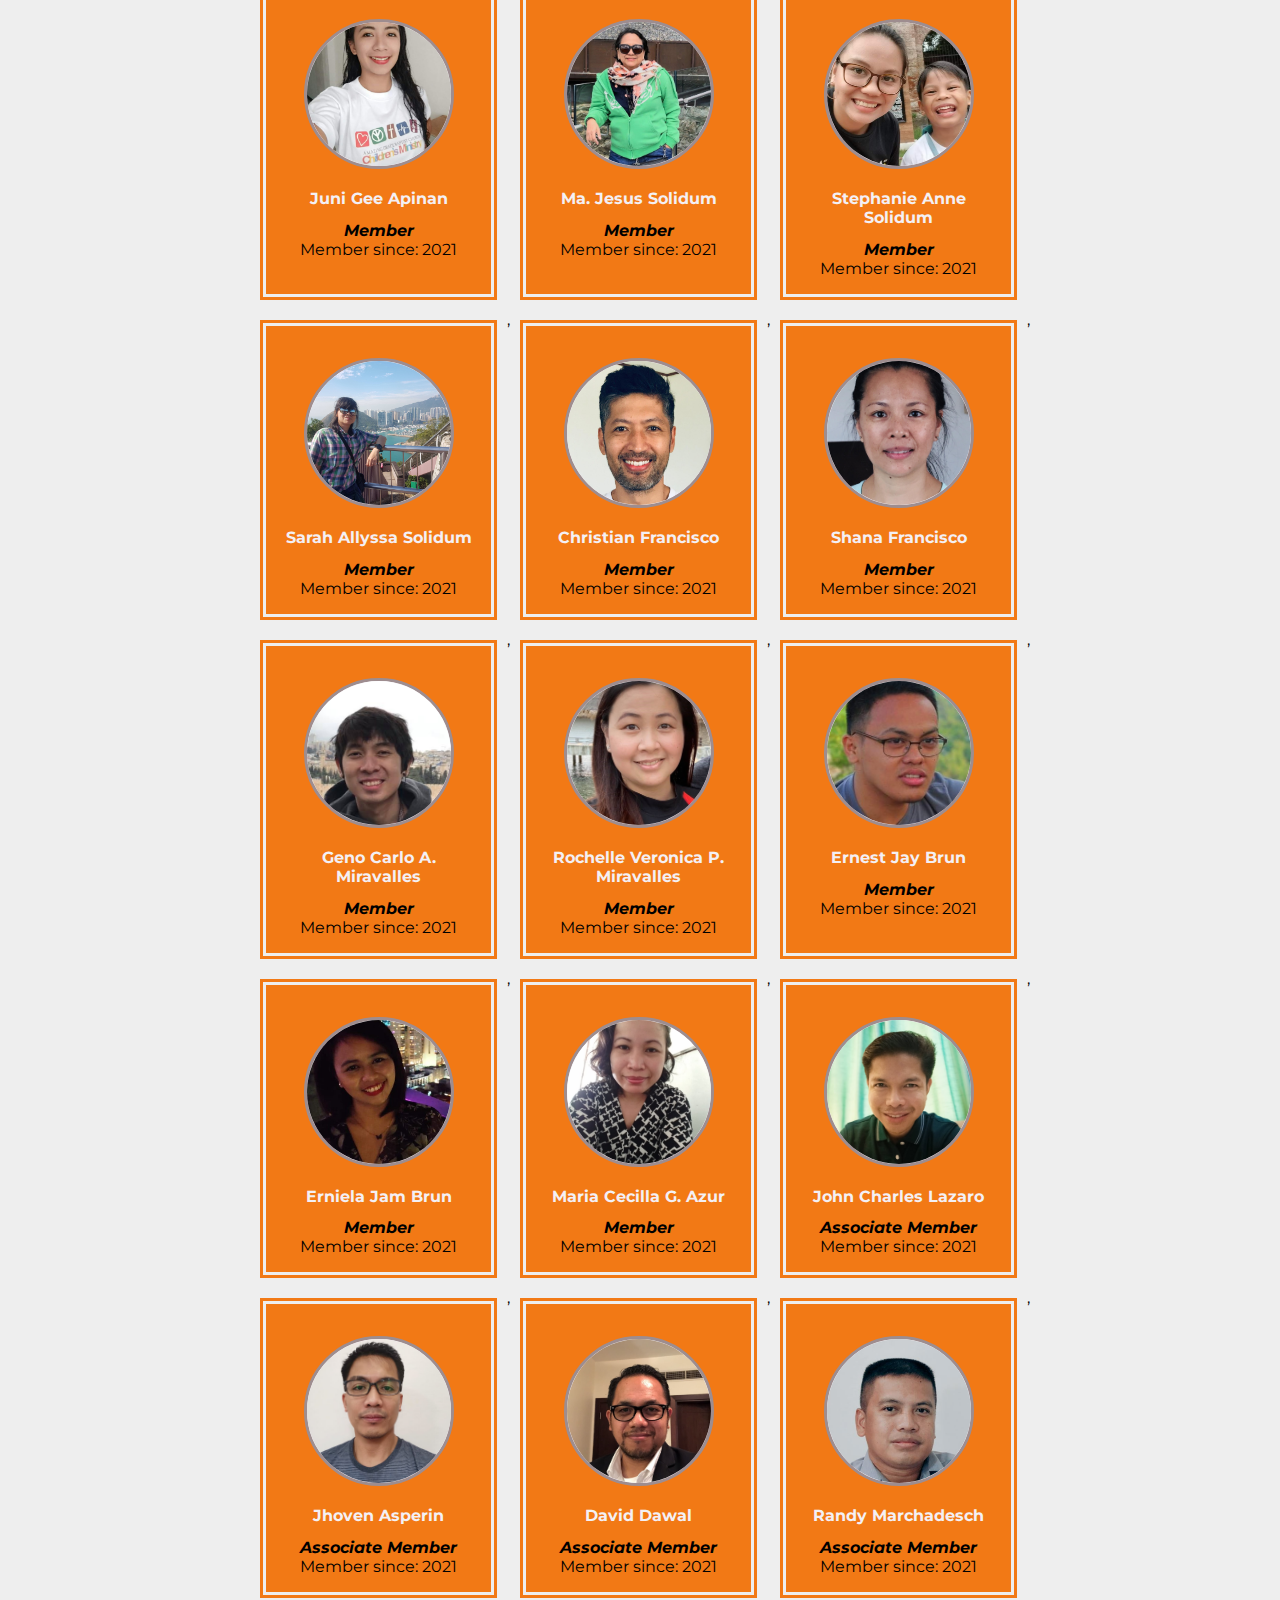
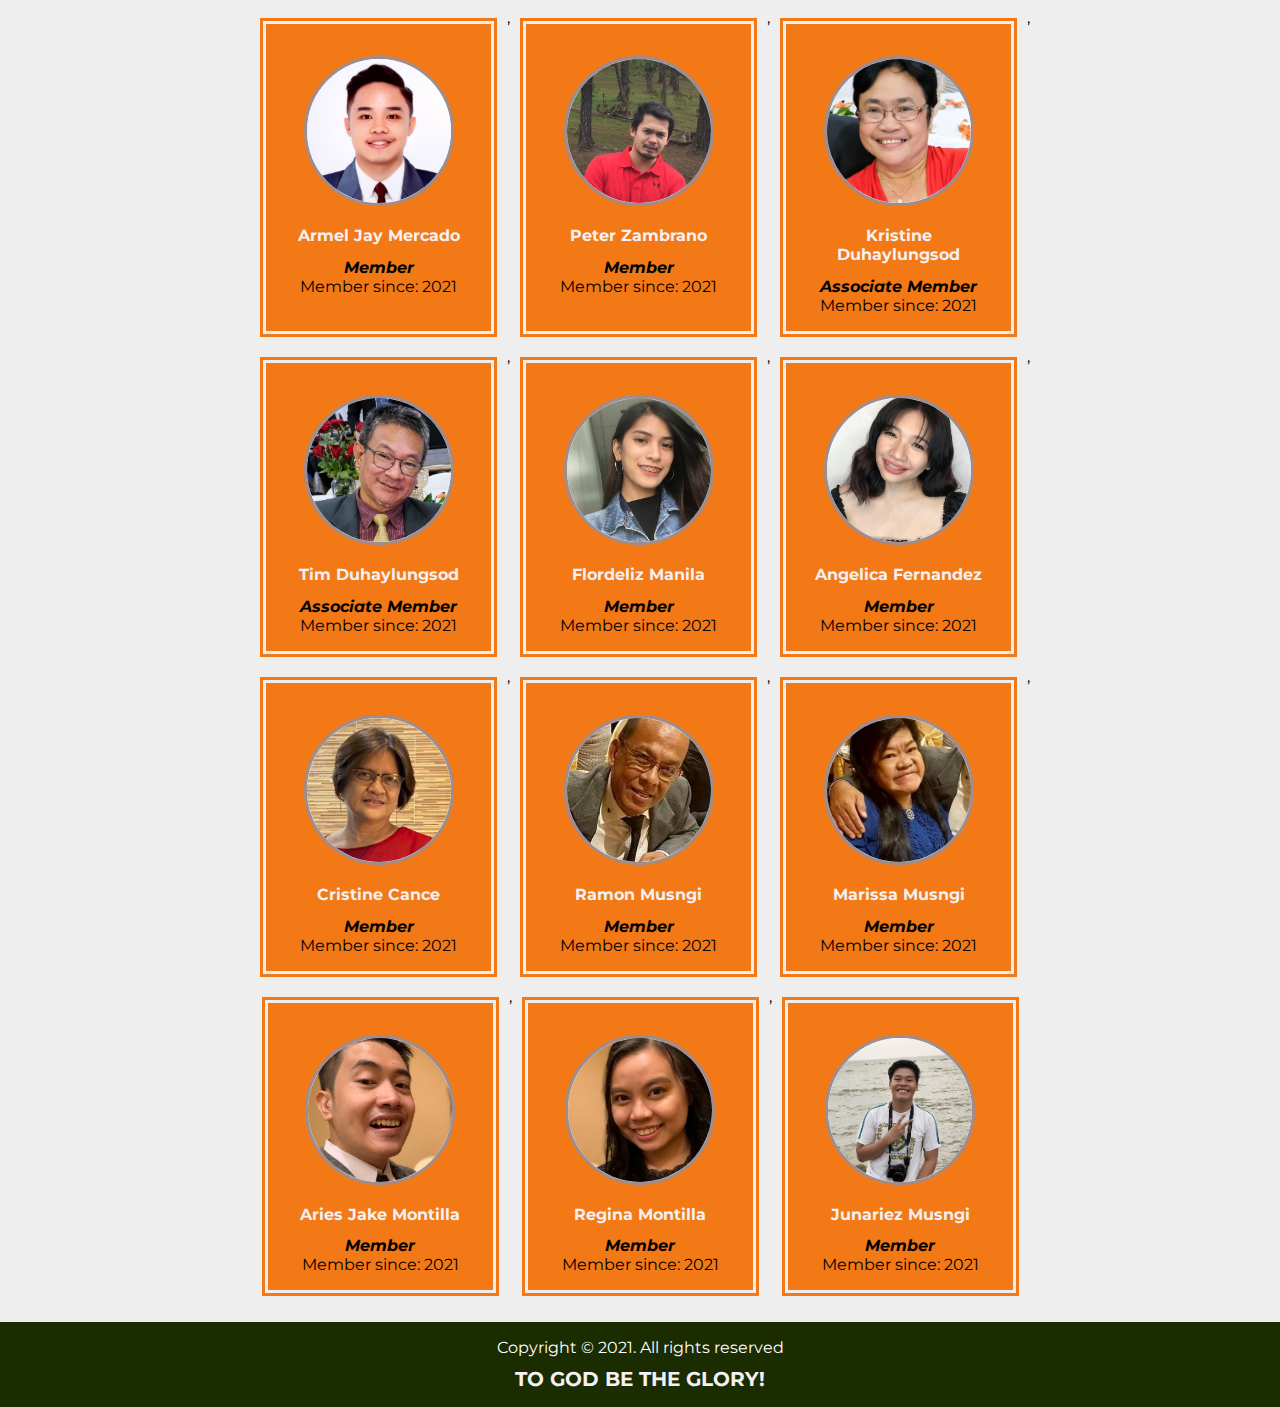
==== commit c9f743c2: "javascript changes" ====
--- a/members.html
+++ b/members.html
@@ -37,417 +37,24 @@
             </nav>
         </div>
     </header>
+    <section class="filter-section">
+        <div class="container">
+           
+           
+               
+            
+                <div class="filter-options">    
+                    <div>
+                        <input class="search-input" type="text" id="searchButton" placeholder="Search members (name, year)...">
+                    </div>           
+                </div>
+          
+        </div>
+    </section>
     <main class="main-members">
         <div class="button__back"><a href="#top"> <span>&uArr; </span><br> Total: <p class="showTotal" id="showTotal"></p> </a></div>
         <div class="container">
             <div class="row" id="row">
-                <div class="col col_image">
-                    <div class="member__image image-pastor"></div>
-                    <h2 class="main-members-name">Jeremiah Jangad</h2>
-                    <p class="member-description">Pastor</p>
-                    <p>Member since: 2013</p>
-                </div>
-                <div class="col col_image">
-                    <div class="member__image image-joy"></div>
-                    <h2 class="main-members-name">Mary Joy Jangad</h2>
-                    <p class="member-description">Pastor's Wife</p>
-                    <p>Member since: 2013 </p>
-                </div>
-                <div class="col col_image">
-                    <div class="member__image image-perry"></div>
-                    <h2 class="main-members-name">Perry Ledesma</h2>
-                    <p class="member-description"></p>
-                    <p>Member since: 2013</p>
-                </div>
-                <div class="col col_image">
-                    <div class="member__image image-linda"></div>
-                    <h2 class="main-members-name">Lynda Ledesma</h2>
-                    <p class="member-description"></p>
-                    <p>Member since: 2013</p>
-                </div>
-                
-                <div class="col col_image">
-                    <div class="member__image image-jess"></div>
-                    <h2 class="main-members-name">Jessie Sisno</h2>
-                    <p class="member-description"></p>
-                    <p>Member since: 2013</p>
-                </div>
-             
-                <div class="col col_image">
-                    <div class="member__image image-troy"></div>
-                    <h2 class="main-members-name">Troy Manalastas</h2>
-                    <p class="member-description"></p>
-                    <p>Member since: 2013</p>
-                    <!-- <p><a class="member__link" href="#" >Facebook: None</a></p> -->
-                </div>
-                <div class="col col_image">
-                    <div class="member__image image-vanessa"></div>
-                    <h2 class="main-members-name">Vanessa Manalastas</h2>
-                    <p class="member-description"></p>
-                    <p>Member since: 2013</p>
-                </div>
-                <div class="col col_image">
-                    <div class="member__image image-elizer"></div>
-                    <h2 class="main-members-name">Elizer Laure</h2>
-                    <p class="member-description"></p>
-                    <p>Member since: 2013</p>
-                </div>
-                <div class="col col_image">
-                    <div class="member__image image-bons"></div>
-                    <h2 class="main-members-name">Joenel Afable</h2>
-                    <p class="member-description"></p>
-                    <p>Member since: 2013</p>
-                </div>
-                <div class="col col_image">
-                    <div class="member__image image-harry"></div>
-                    <h2 class="main-members-name">Harry Gonzales</h2>
-                    <p class="member-description"></p>
-                    <p>Member since: 2014</p>
-             
-                </div>
-                <div class="col col_image">
-                    <div class="member__image image-helen"></div>
-                    <h2 class="main-members-name">Helen Sisno</h2>
-                    <p class="member-description"></p>
-                    <p>Member since: 2014</p>
-                </div>
-                <div class="col col_image">
-                    <div class="member__image image-jonathan"></div>
-                    <h2 class="main-members-name">Jonathan Ledesma</h2>
-                    <p class="member-description"></p>
-                    <p>Member since: 2015</p>
-                </div>
-                <div class="col col_image">
-                    <div class="member__image image-lorenzo"></div>
-                    <h2 class="main-members-name">Lorenzo Tating Jr.</h2>
-                    <p class="member-description">Preacher</p>
-                    <p>Member since: 2015</p>
-                </div>
-                <div class="col col_image">
-                    <div class="member__image image-riza"></div>
-                    <h2 class="main-members-name">Riza Tating</h2>
-                    <p class="member-description"></p>
-                    <p>Member since: 2015</p>
-                </div>
-                <div class="col col_image">
-                    <div class="member__image image-jeff"></div>
-                    <h2 class="main-members-name">Jeff Chavez</h2>
-                    <p class="member-description">Preacher</p>
-                    <p>Member since: 2016</p>
-                </div>
-                <div class="col col_image">
-                    <div class="member__image image-gloryben"></div>
-                    <h2 class="main-members-name">Gloryben Chavez</h2>
-                    <p class="member-description"></p>
-                    <p>Member since: 2016</p>
-                </div>
-                <div class="col col_image">
-                    <div class="member__image image-choy"></div>
-                    <h2 class="main-members-name">Eliseo Openio</h2>
-                    <p class="member-description"></p>
-                    <p>Member since: 2016</p>
-                </div>
-                <div class="col col_image">
-                    <div class="member__image image-len"></div>
-                    <h2 class="main-members-name">Elena Openio</h2>
-                    <p class="member-description"></p>
-                    <p>Member since: 2016</p>
-                </div>
-                <div class="col col_image">
-                    <div class="member__image image-remy"></div>
-                    <h2 class="main-members-name">Remy Lagucay</h2>
-                    <p class="member-description"></p>
-                    <p>Member since: 2016</p>
-                    <!-- <p><a class="member__link" href="#" >Facebook: None</a></p> -->
-                </div>
-                <div class="col col_image">
-                    <div class="member__image image-henry"></div>
-                    <h2 class="main-members-name">Henry Sealongo</h2>
-                    <p class="member-description"></p>
-                    <p>Member since: 2016</p>
-                </div>
-                <div class="col col_image">
-                    <div class="member__image image-lorna"></div>
-                    <h2 class="main-members-name">Lorna Sealongo</h2>
-                    <p class="member-description"></p>
-                    <p>Member since: 2016</p>
-                </div>
-                <div class="col col_image">
-                    <div class="member__image image-creziel"></div>
-                    <h2 class="main-members-name">Creziel Mercado</h2>
-                    <p class="member-description"></p>
-                    <p>Member since: 2016</p>
-                </div>
-                <div class="col col_image">
-                    <div class="member__image image-ruby"></div>
-                    <h2 class="main-members-name">Ruby Sarco</h2>
-                    <p class="member-description"></p>
-                    <p>Member since: 2017</p>
-                </div>
-                <div class="col col_image">
-                    <div class="member__image image-sam"></div>
-                    <h2 class="main-members-name">Sam Tacdoro</h2>
-                    <p class="member-description"></p>
-                    <p>Member since: 2017</p>
-                    <!-- <p><a class="member__link" href="#" >Facebook</a></p> -->
-                </div>
-                <div class="col col_image">
-                    <div class="member__image image-divine"></div>
-                    <h2 class="main-members-name">Divine Tacdoro</h2>
-                    <p class="member-description"></p>
-                    <p>Member since: 2017</p>
-                    <!-- <p><a class="member__link" href="#"></a>Facebook</a></p> -->
-                </div>
-                <div class="col col_image">
-                    <div class="member__image image-cristina"></div>
-                    <h2 class="main-members-name">Cristina Olo</h2>
-                    <p class="member-description"></p>
-                    <p>Member since 2017:</p>
-                </div>
-                <div class="col col_image">
-                    <div class="member__image image-jordan"></div>
-                    <h2 class="main-members-name">Jordan Ravanes</h2>
-                    <p class="member-description"></p>
-                    <p>Member since: 2018</p>
-                </div>
-                <div class="col col_image">
-                    <div class="member__image image-jerry"></div>
-                    <h2 class="main-members-name">Jerry del Mundo</h2>
-                    <p class="member-description"></p>
-                    <p>Member since: 2018</p>
-                </div>
-                <div class="col col_image">
-                    <div class="member__image image-doris"></div>
-                    <h2 class="main-members-name">Adora del Mundo</h2>
-                    <p class="member-description"></p>
-                    <p>Member since: 2018</p>
-                </div>
-                <div class="col col_image">
-                    <div class="member__image image-ejoy"></div>
-                    <h2 class="main-members-name">Esther Joi del Mundo</h2>
-                    <p class="member-description"></p>
-                    <p>Member since: 2018</p>
-                </div>
-                <div class="col col_image">
-                    <div class="member__image image-joshua"></div>
-                    <h2 class="main-members-name">Joshua Figueroa</h2>
-                    <p class="member-description"></p>
-                    <p>Member since: 2018</p>
-                </div>
-                <div class="col col_image">
-                    <div class="member__image image-jihan"></div>
-                    <h2 class="main-members-name">Jihan Figueroa</h2>
-                    <p class="member-description"></p>
-                    <p>Member since: 2018</p>
-                </div>
-                <div class="col col_image">
-                    <div class="member__image image-mercy"></div>
-                    <h2 class="main-members-name">Mercy Figueroa</h2>
-                    <p class="member-description"></p>
-                    <p>Member since: 2018</p>
-                </div>
-                <div class="col col_image">
-                    <div class="member__image image-dhon"></div>
-                    <h2 class="main-members-name">Dhon Timblor</h2>
-                    <p class="member-description"></p>
-                    <p>Member since: 2018</p>
-                </div>
-                <div class="col col_image">
-                    <div class="member__image image-dave"></div>
-                    <h2 class="main-members-name">Christian David Bare</h2>
-                    <p class="member-description"></p>
-                    <p>Member since: 2018</p>
-                </div>
-                <div class="col col_image">
-                    <div class="member__image image-kate"></div>
-                    <h2 class="main-members-name">Kate Bare</h2>
-                    <p class="member-description"></p>
-                    <p>Member since: 2018</p>
-                </div>
-                <div class="col col_image">
-                    <div class="member__image image-psalm"></div>
-                    <h2 class="main-members-name">Psalm Torres</h2>
-                    <p class="member-description"></p>
-                    <p>Member since: 2018</p>
-                </div>
-                <div class="col col_image">
-                    <div class="member__image image-joriz"></div>
-                    <h2 class="main-members-name">Christian Joriz Fairbanks</h2>
-                    <p class="member-description"></p>
-                    <p>Member since: 2018</p>
-                </div>
-                <div class="col col_image">
-                    <div class="member__image image-gen"></div>
-                    <h2 class="main-members-name">Genevieve Carrillo</h2>
-                    <p class="member-description"></p>
-                    <p>Member since: 2018</p>
-                </div>
-                <div class="col col_image">
-                    <div class="member__image image-bar"></div>
-                    <h2 class="main-members-name">Bar Carrillo</h2>
-                    <p class="member-description"></p>
-                    <p>Member since: 2018</p>
-                </div>
-                <div class="col col_image">
-                    <div class="member__image image-ghan"></div>
-                    <h2 class="main-members-name">Isagani Azur</h2>
-                    <p class="member-description">Preacher</p>
-                    <p>Member since: 2019</p>
-                </div>  
-                <div class="col col_image">
-                    <div class="member__image image-cj"></div>
-                    <h2 class="main-members-name">Christ John Apinan</h2>
-                    <p class="member-description"></p>
-                    <p>Member since: 2021</p>
-                </div>
-                <div class="col col_image">
-                    <div class="member__image image-juni"></div>
-                    <h2 class="main-members-name">Juni Gee Apinan</h2>
-                    <p class="member-description"></p>
-                    <p>Member since: 2021</p>
-                </div>
-                <div class="col col_image">
-                    <div class="member__image image-marisue"></div>
-                    <h2 class="main-members-name">Ma. Jesus Solidum</h2>
-                    <p class="member-description"></p>
-                    <p>Member since: 2021</p>
-                </div>
-                <div class="col col_image">
-                    <div class="member__image image-step"></div>
-                    <h2 class="main-members-name">Stephanie Anne Solidum</h2>
-                    <p class="member-description"></p>
-                    <p>Member since: 2021</p>
-                </div>
-                <div class="col col_image">
-                    <div class="member__image image-sarah"></div>
-                    <h2 class="main-members-name">Sarah Allyssa Solidum</h2>
-                    <p class="member-description"></p>
-                    <p>Member since: 2021</p>
-                </div>  
-                <div class="col col_image">
-                    <div class="member__image image-christian"></div>
-                    <h2 class="main-members-name">Christian Francisco</h2>
-                    <p class="member-description"></p>
-                    <p>Member since: 2021</p>
-                </div>  
-                <div class="col col_image">
-                    <div class="member__image image-shana"></div>
-                    <h2 class="main-members-name">Shana Francisco</h2>
-                    <p class="member-description"></p>
-                    <p>Member since: 2021</p>
-                </div>  
-                <div class="col col_image">
-                    <div class="member__image image-geno"></div>
-                    <h2 class="main-members-name">Geno Carlo A. Miravalles</h2>
-                    <p class="member-description"></p>
-                    <p>Member since: 2021</p>
-                </div> 
-                <div class="col col_image">
-                    <div class="member__image image-nica"></div>
-                    <h2 class="main-members-name">Rochelle Veronica P. Miravalles</h2>
-                    <p class="member-description"></p>
-                    <p>Member since: 2021</p>
-                </div> 
-                <div class="col col_image">
-                    <div class="member__image image-jay"></div>
-                    <h2 class="main-members-name">Ernest Jay Brun</h2>
-                    <p class="member-description"></p>
-                    <p>Member since: 2021</p>
-                </div> 
-                <div class="col col_image">
-                    <div class="member__image image-jam"></div>
-                    <h2 class="main-members-name">Erniela Jam Brun</h2>
-                    <p class="member-description"></p>
-                    <p>Member since: 2021</p>
-                </div> 
-                <div class="col col_image">
-                    <div class="member__image image-cecille"></div>
-                    <h2 class="main-members-name">Maria Cecilla G. Azur </h2>
-                    <p class="member-description"></p>
-                    <p>Member since: 2021</p>
-                </div> 
-                
-                <div class="col col_image">
-                    <div class="member__image image-jc"></div>
-                    <h2 class="main-members-name">John Charles Lazaro</h2>
-                    <p>Associate Member since: 2021</p>
-                </div>
-                <div class="col col_image">
-                    <div class="member__image image-jhoven"></div>
-                    <h2 class="main-members-name">Jhoven Asperin</h2>
-                    <p>Associate Member since: 2021</p>
-                </div>
-                <div class="col col_image">
-                    <div class="member__image image-david"></div>
-                    <h2 class="main-members-name">David Dawal</h2>
-                    <p>Associate Member since: 2021</p>
-                </div>
-                <div class="col col_image">
-                    <div class="member__image image-randy"></div>
-                    <h2 class="main-members-name">Randy Marchadesch</h2>
-                    <p>Associate Member since: 2021</p>
-                </div>
-                <div class="col col_image">
-                    <div class="member__image image-armel"></div>
-                    <h2 class="main-members-name">Armel Jay Mercado</h2>
-                    <p>Member since: 2021</p>
-                </div>
-                <div class="col col_image">
-                    <div class="member__image image-peter"></div>
-                    <h2 class="main-members-name">Peter Zambrano</h2>
-                    <p>Member since: 2021</p>
-                </div>
-                <div class="col col_image">
-                    <div class="member__image image-kristine"></div>
-                    <h2 class="main-members-name">Kristine Duhaylungsod</h2>
-                    <p>Associate Member since: 2021</p>
-                </div>
-                <div class="col col_image">
-                    <div class="member__image image-tim"></div>
-                    <h2 class="main-members-name">Tim Duhaylungsod</h2>
-                    <p>Associate Member since: 2021</p>
-                </div>
-                <div class="col col_image">
-                    <div class="member__image image-flor"></div>
-                    <h2 class="main-members-name">Flordeliz Manila</h2>
-                    <p>Member since: 2021</p>
-                </div>
-                <div class="col col_image">
-                    <div class="member__image image-jek"></div>
-                    <h2 class="main-members-name">Angelica Fernandez</h2>
-                    <p>Member since: 2021</p>
-                </div>
-                <div class="col col_image">
-                    <div class="member__image image-cristine"></div>
-                    <h2 class="main-members-name">Cristine Cance</h2>
-                    <p>Member since: 2021</p>
-                </div>
-                <div class="col col_image">
-                    <div class="member__image image-ramon"></div>
-                    <h2 class="main-members-name">Ramon Musngi</h2>
-                    <p>Member since: 2021</p>
-                </div>
-                <div class="col col_image">
-                    <div class="member__image image-marissa"></div>
-                    <h2 class="main-members-name">Marissa Musngi</h2>
-                    <p>Member since: 2021</p>
-                </div>
-                <div class="col col_image">
-                    <div class="member__image image-jake"></div>
-                    <h2 class="main-members-name">Aries Jake Montilla</h2>
-                    <p>Member since: 2021</p>
-                </div>
-                <div class="col col_image">
-                    <div class="member__image image-reg"></div>
-                    <h2 class="main-members-name">Regina Montilla</h2>
-                    <p>Member since: 2021</p>
-                </div>
-                <div class="col col_image">
-                    <div class="member__image image-junariez"></div>
-                    <h2 class="main-members-name">Junariez Musngi</h2>
-                    <p>Member since: 2021</p>
-                </div>
-               </div> 
             </div>
         </div>       
        
--- a/style.css
+++ b/style.css
@@ -256,6 +256,7 @@
     }
 
 }
+
 
 
 /*ministires*/
@@ -556,10 +557,27 @@
 .main-members-name {
     margin-bottom: .8em;
 }
-.member__description {
+.member-description {
     font-style: italic;
-}
-
+    font-weight: bold;
+}
+
+
+/*filter options */
+
+.filter-options {
+    width: 70%;
+    margin: 1em auto 0;
+}
+::placeholder {
+    border: var(--orange);
+    padding: 0;
+
+}
+
+.results {
+    color: black;
+}
 
 /*back to top*/
 .button__back {
@@ -594,19 +612,17 @@
     padding: .5rem 0;
 }
 
-/*members section*/
-
 .member__image {
     border: 3px solid var(--brown);
     margin: 1em auto;
     width: 150px;
     height: 150px;
     background-color: var(--white);
+    object-fit: cover;
     border-radius: 50%;
     background-size: cover;
     background-position: center;
 }
-
 
 @media (max-width:800px) {
     .col {
@@ -634,297 +650,8 @@
 }
 
 
-.image-pastor {
-    background-image: url(/images/jeremiah.jpg);
-}
-
-
-.image-joy {
-    background-image: url(/images/Sis\ Joy.jpg);
-    background-position: top;
-} 
-.image-perry {
-    background-image: url(/images/perry.jpg);
-    background-position: center;
-} 
-
-.image-linda {
-    background-image: url(/images/SIs\ Linda.jpg);
-    background-position: center;
-} 
-.image-jess {
-    background-image: url(/images/Bro.\ Jess.jpg);
-    background-position: right top;
-} 
-
-.image-jonathan {
-    background-image: url(/images/jonathan.jpg);
-    background-position: left;
-} 
-
-.image-helen {
-    background-image: url(/images/Sis.\ Helen.jpg);
-    background-position: center;
-} 
-
-
-.image-troy {
-    background-image: url(/images/Bro.\ Troy.jpg);
-    background-position: center;
-} 
-
-
-.image-vanessa {
-    background-image: url(/images/Sis\ Vanessa.jpg);
-    background-position: center;
-} 
-
-
-.image-harry {
-    background-image: url(/images/Harry.jpg);
-    background-position: center;
-} 
-.image-elizer {
-    background-image: url(/images/Bro\ Elizer.jpg);
-    background-position: top left;
-} 
-
-.image-bons {
-    background-image: url(/images/Jonel.jpg);
-    background-position: center;
-} 
-
-.image-lorenzo {
-    background-image: url(/images/Bro.\ Lorenzo.jpg);
-    background-position: right;
-} 
-
-.image-riza {
-    background-image: url(/images/Sis\ Riza.jpg);
-    background-position: top;
-} 
-
-
-.image-jeff {
-    background-image: url(/images/jeff.jpg);
-    background-position: center;
-} 
-
-
-.image-gloryben {
-    background-image: url(/images/Sis\ Ben\ \(2\).jpg);
-    background-position: center;
-} 
-
-.image-choy {
-    background-image: url(/images/Bro.\ Choi.jpg);
-    background-position: center;
-} 
-
-.image-len {
-    background-image: url(/images/Sis\ Lhen.jpg);
-    background-position: center;
-} 
-
-.image-remy {
-    background-image: url(/images/Sis\ Remy.jpg);
-    background-position: left;
-} 
-
-
-.image-henry {
-    background-image: url(/images/bro.\ Henry.jpg);
-    background-position: center;
-} 
-
-.image-lorna {
-    background-image: url(/images/Sis.\ Lorna.jpg);
-    background-position: center;
-} 
-
-.image-creziel {
-    background-image: url(/images/Sis.\ Creziel.jpg);
-    background-position: center;
-} 
-.image-ruby {
-    background-image: url(/images/Sis.\ Ruby.jpg);
-    background-position: center;
-} 
-
-
-.image-sam {
-    background-image: url(/images/Bro.\ Sam.jpg);
-    background-position: center;
-} 
-
-.image-divine {
-    background-image: url(/images/Sis.\ Divine.jpg);
-    background-position: center;
-} 
-
-.image-cristina {
-    background-image: url(/images/Sis.\ Cristina.jpg);
-    background-position: center;
-} 
-.image-jordan {
-    background-image: url(/images/Bro.\ Jordan.jpg);
-    background-position: center;
-} 
-
-
-.image-jerry {
-    background-image: url(/images/Bro.\ Jerry.jpg);
-    background-position: center;
-} 
-
-.image-doris {
-    background-image: url(/images/Sis.\ Doris.jpg);
-    background-position: center;
-} 
-
-.image-ejoy {
-    background-image: url(/images/Sis.\ Pebbles.jpg);
-    background-position: center;
-} 
-.image-joshua {
-    background-image: url(/images/Bro.\ Joshua.jpg);
-    background-position: center;
-} 
-
-.image-jihan {
-    background-image: url(/images/Sis.\ Jihan.jpg);
-    background-position: center;
-} 
-
-.image-mercy {
-    background-image: url(/images/Sis.\ Mercy.jpg);
-    background-position: center;
-} 
-
-.image-dhon {
-    background-image: url(/images/Bro.\ Dhon.jpg);
-    background-position: center;
-} 
-
-.image-dave {
-    background-image: url(/images/Bro.\ Dave\ 3.jpg);
-    background-position: center;
-} 
-
-.image-kate {
-    background-image: url(/images/Sis\ kate\ 2.jpg);
-    background-position: center;
-} 
-
-.image-psalm {
-    background-image: url(/images/Bro.\ Psalm.jpg);
-    background-position: center;
-} 
-
-.image-joriz {
-    background-image: url(/images/Bro.\ Joriz.jpg);
-    background-position: center;
-} 
-
-.image-gen {
-    background-image: url(/images/Sis.\ Ghen\ 2.jpg);
-    background-position: center;
-} 
-
-.image-bar {
-    background-image: url(/images/Bro.\ Bar\ 2.jpg);
-    background-position: center;
-} 
-
-.image-cj {
-    background-image: url(/images/Bro\ CJ.jpg);
-    background-position: left;
-} 
-
-.image-juni {
-    background-image: url(/images/Sis\ Juni.jpg);
-    background-position: center;
-} 
-
-.image-marisue {
-    background-image: url(/images/Sis.\ Marisue.jpg);
-    background-position: right;
-} 
-
-.image-step {
-    background-image: url(/images/Sis.\ Stef.jpg);
-    background-position: center;
-} 
-
-.image-sarah {
-    background-image: url(/images/Sis.\ Sarah.jpg);
-    background-position: center;
-} 
-
-.image-ghan {
-    background-image: url(/images/bro.\ ghan.jpg);
-    background-position: center;
-} 
-.image-christian {
-    background-image: url(/images/Bro.\ Christian.jpg);
-    background-position: center;
-} 
-.image-shana {
-    background-image: url(/images/Sis.\ Shana.jpg);
-    background-position: center;
-} 
-.image-geno {
-    background-image: url(/images/Bro.\ Geno.jpg);
-    background-position: center;
-} 
-.image-nica {
-    background-image: url(/images/Sis.\ Nica.jpg);
-    background-position: center;
-} 
-.image-jay {
-    background-image: url(/images/Bro.\ Jay.jpg);
-    background-position: center;
-} 
-.image-jam {
-    background-image: url(/images/Sis.\ Jam.jpg);
-    background-position: center;
-} 
-.image-cecille {
-    background-image: url(/images/Sis.\ Cecille.jpg);
-    background-position: center;
-} 
-.image-jc {
-    background-image: url(/images/Bro.\ JC.jpg);
-    background-position: center;
-} 
-.image-jhoven {
-    background-image: url(/images/Bro.\ Jhoven.jpg);
-    background-position: center;
-} 
-.image-david {
-    background-image: url(/images/Bro.\ David.png);
-    background-position: center;
-} 
-.image-randy {
-    background-image: url(/images/Bro.\ Randz.jpg);
-    background-position: center;
-} 
-.image-armel {
-    background-image: url(/images/Bro.\ Armel.jpg);
-    background-position: center;
-} 
-.image-peter {
-    background-image: url(/images/Bro.\ Peter.jpg);
-    background-position: center;
-} 
-.image-kristine {
-    background-image: url(/images/Sis.\ Kristine.jpg);
-    background-position: center;
-} 
-.image-tim {
-    background-image: url(/images/Bro.\ Tim.jpg);
-    background-position: center;
-} 
+
+
 
 
 
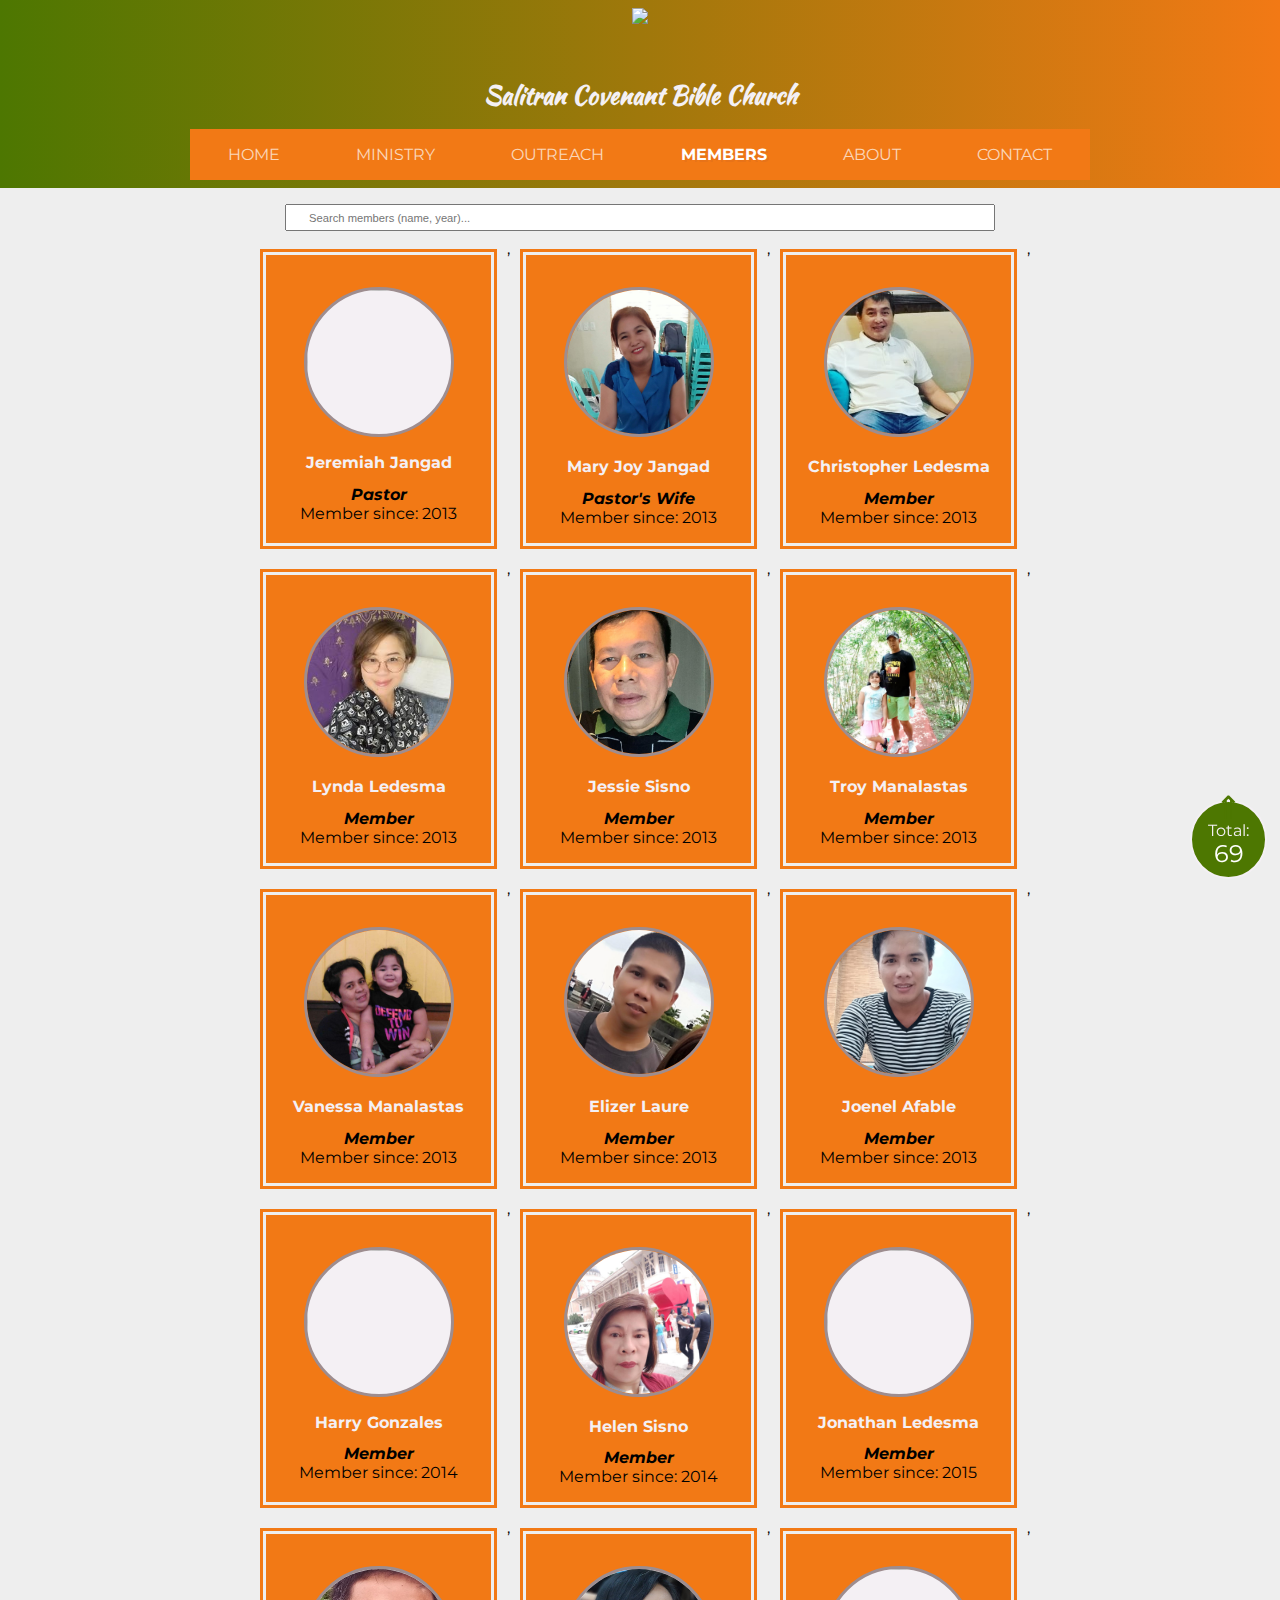
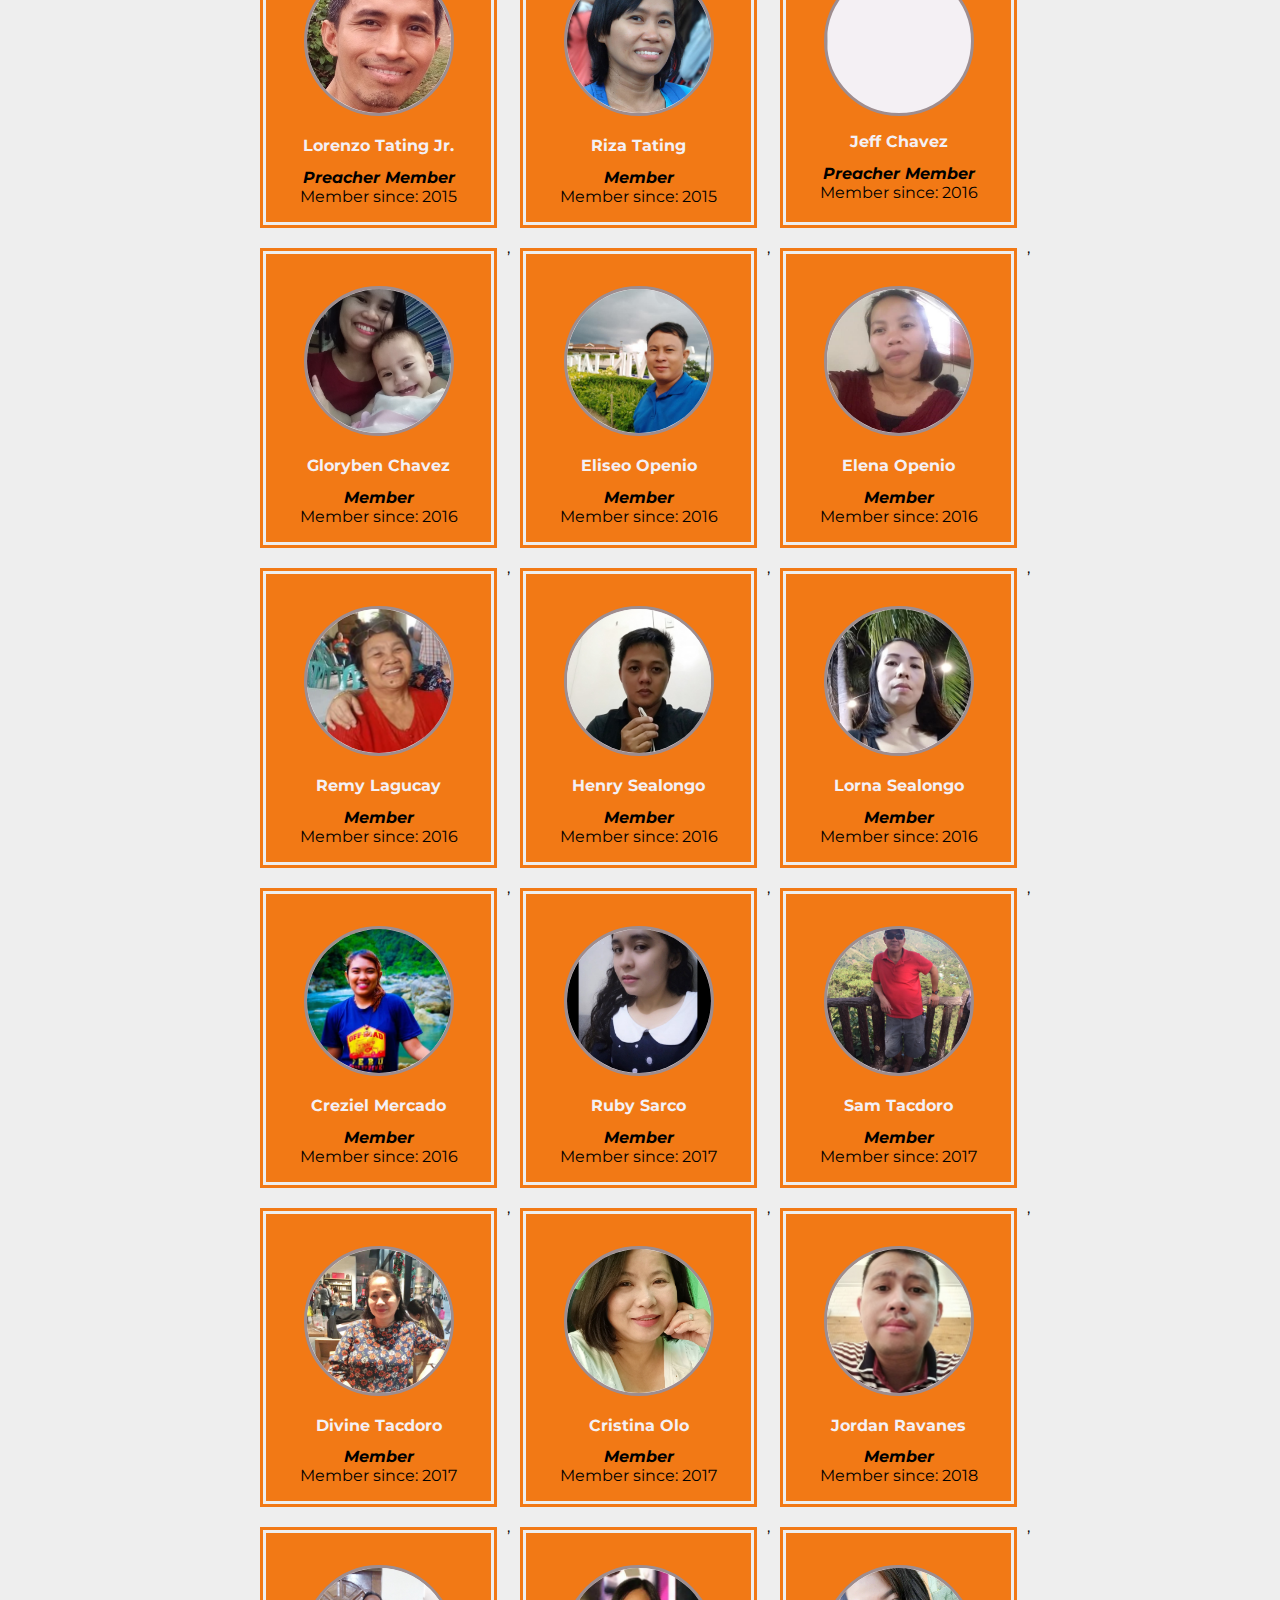
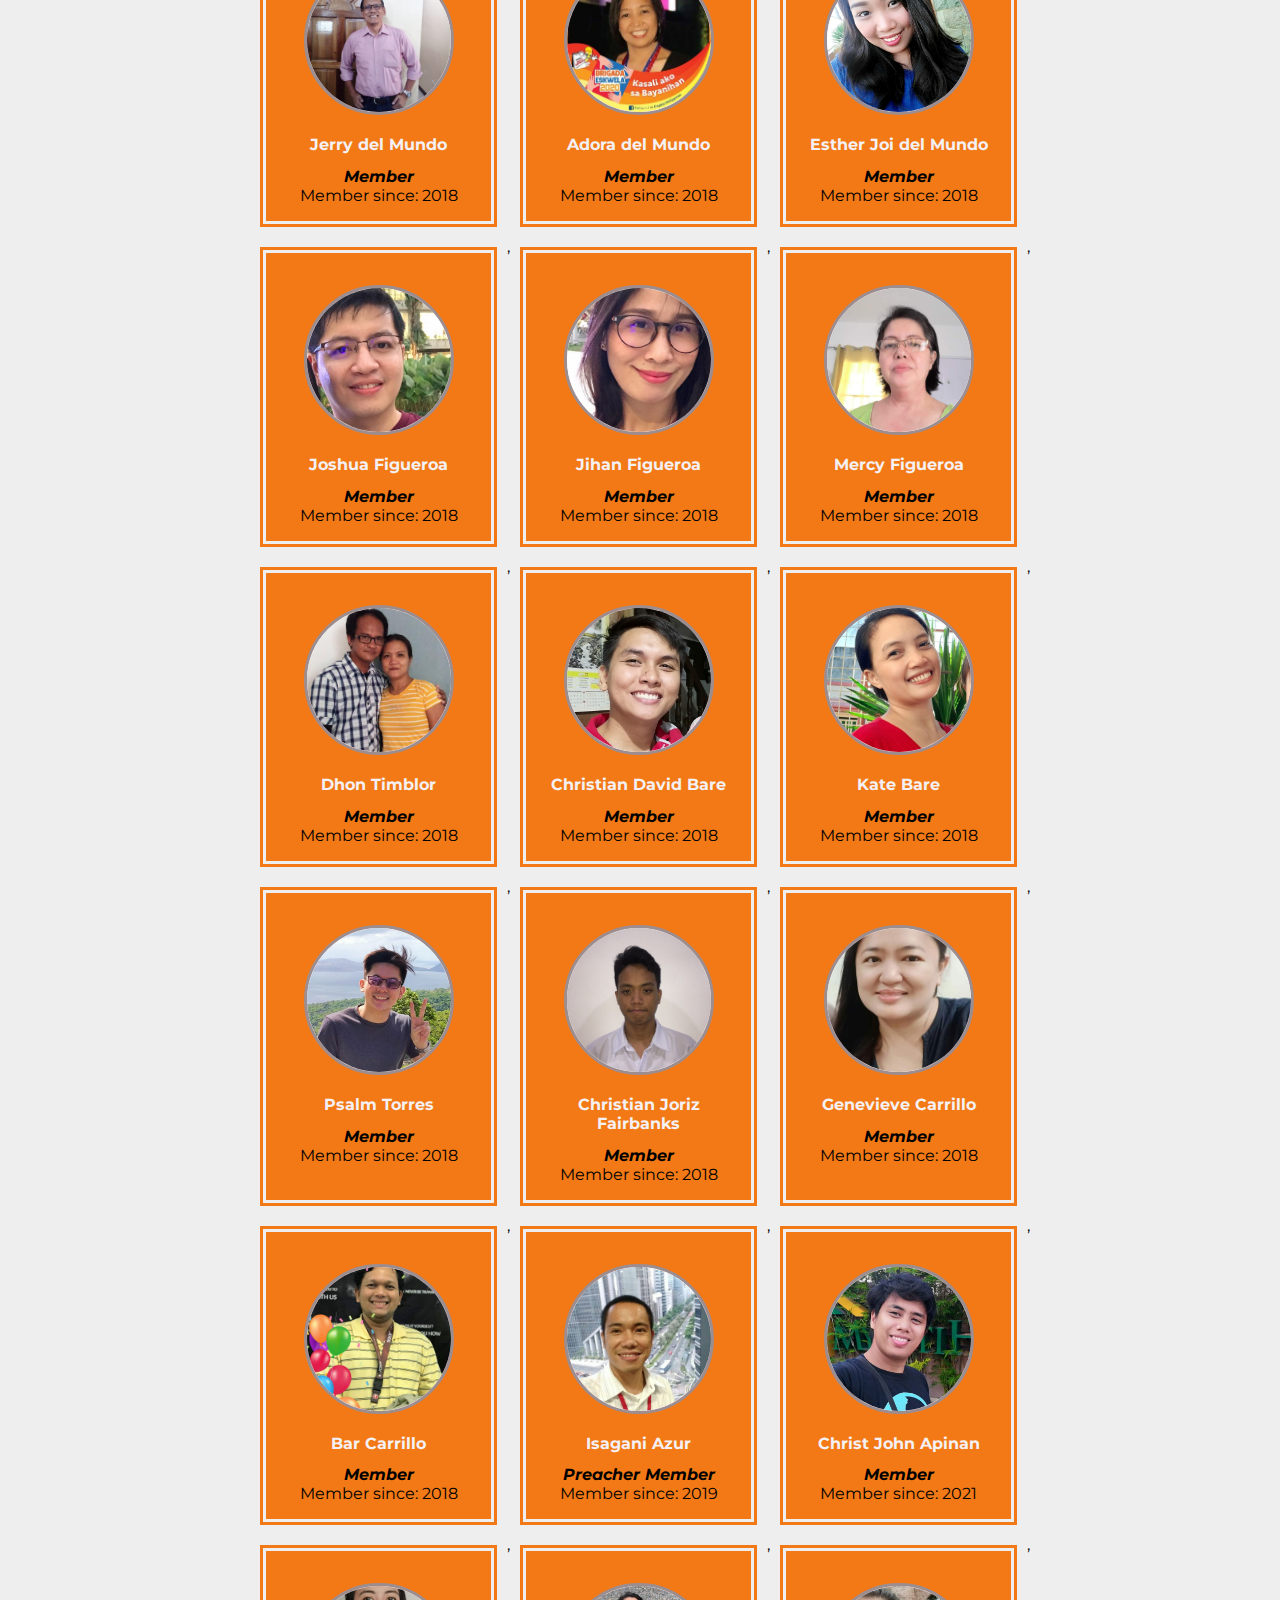
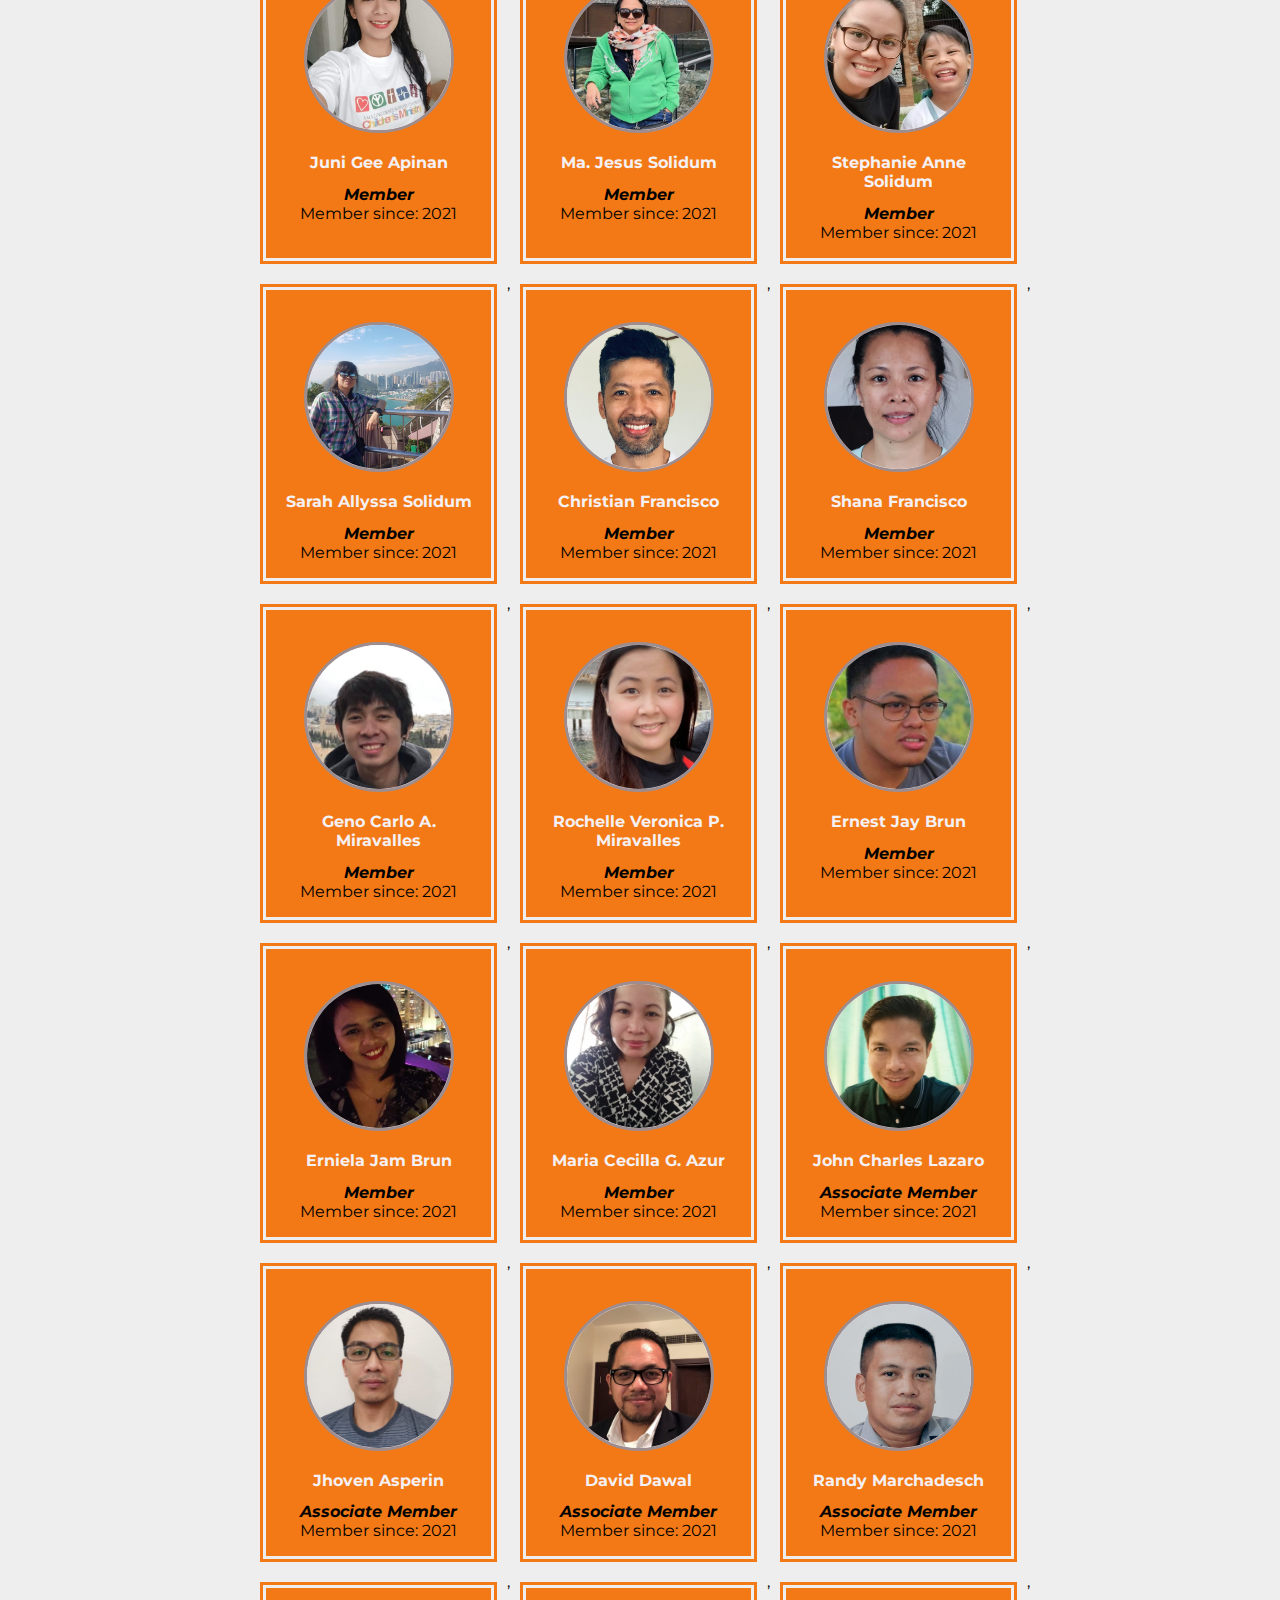
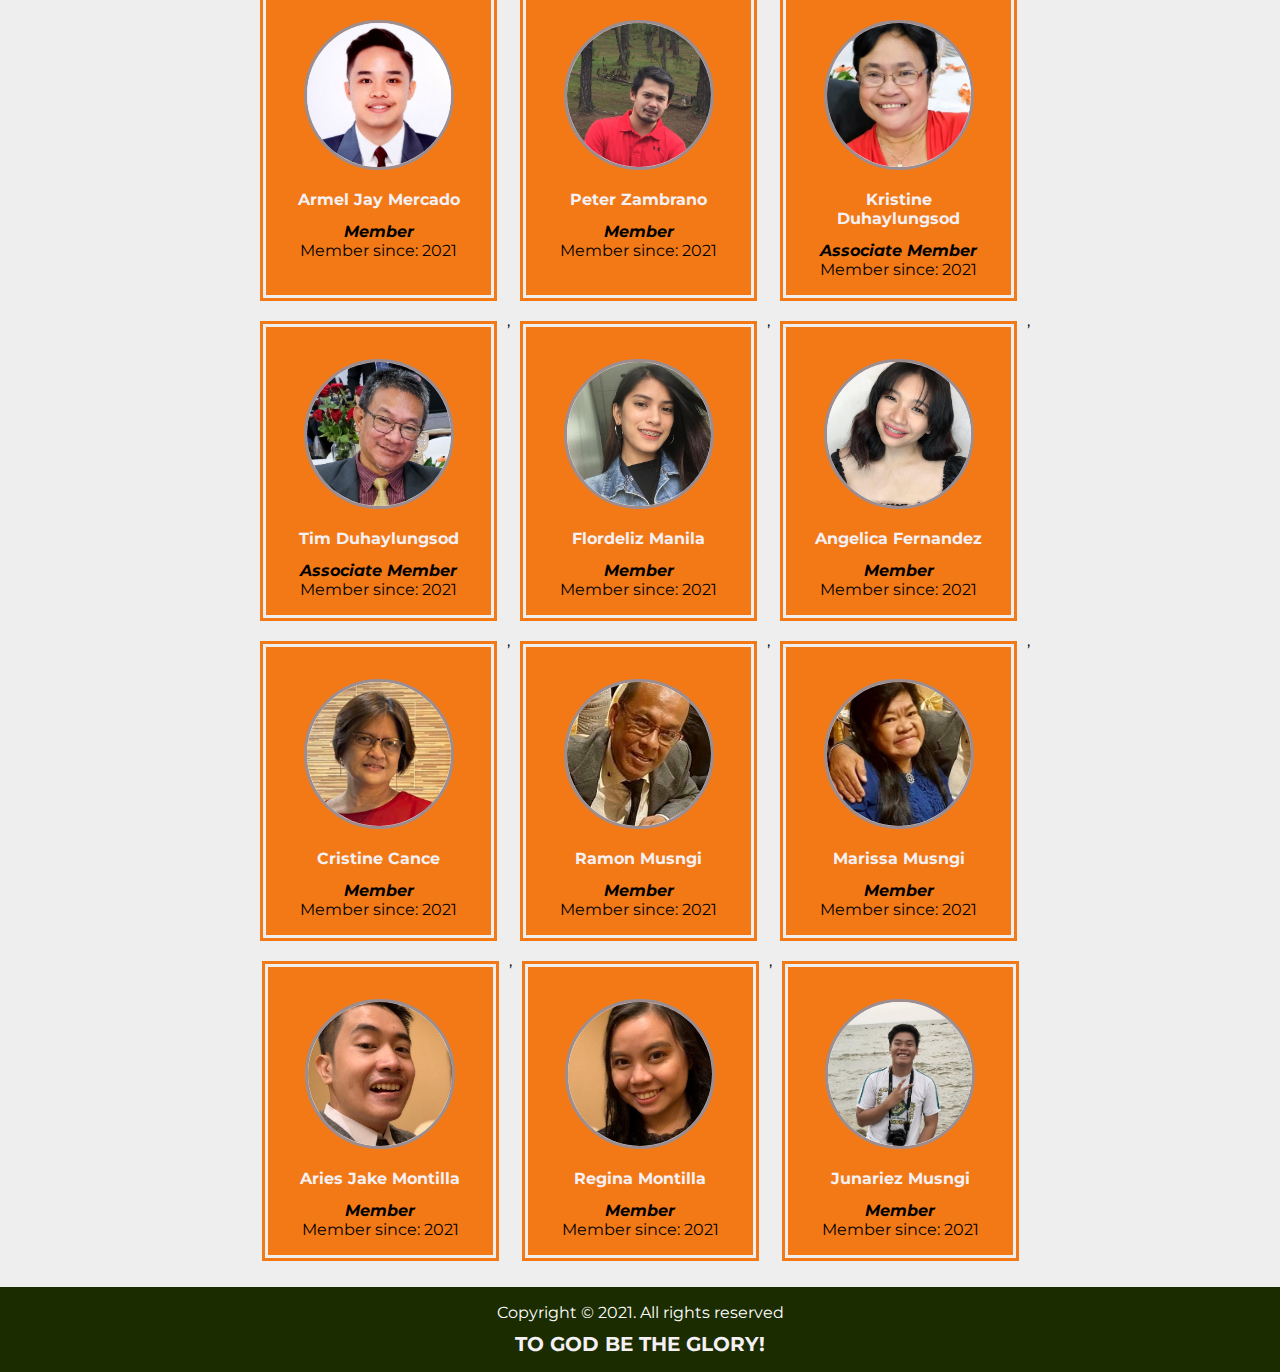
==== commit 88b8df3b: "::" ====
--- a/members.html
+++ b/members.html
@@ -39,14 +39,10 @@
     </header>
     <section class="filter-section">
         <div class="container">
-           
-           
-               
-            
-                <div class="filter-options">    
-                    <div>
-                        <input class="search-input" type="text" id="searchButton" placeholder="Search members (name, year)...">
-                    </div>           
+
+                <div class="filter-options">           
+                        <i class="visible" id="clear-result">x</i>
+                        <input class="search-input" type="text" id="searchButton" placeholder="Search members (name, year)...">                     
                 </div>
           
         </div>
--- a/style.css
+++ b/style.css
@@ -497,44 +497,7 @@
     color: var(--orange)
 }
 
-/* Style inputs */
-input[type=text], select, textarea {
-    width: 100%;
-    padding: 12px;
-    border: 1px solid var(--dark-green);
-    margin-top: 6px;
-    margin-bottom: 16px;
-    resize: vertical;
-  }
   
-  input[type=submit] {
-    background-color: var(--green);
-    color: white;
-    padding: 12px 20px;
-    border: none;
-    cursor: pointer;
-  }
-  
-  input[type=submit]:hover {
-    background-color:var(--orange);
-  }
-  
-  
-  /* Create two columns that float next to eachother */
-  .column {
-    display: flex;
-    flex-direction: column;
-    width: 50%;
-    margin-top: 6px;
-    padding: 20px;
-  }
-  
-  /* Clear floats after the columns */
-  /* .row:after {
-    content: "";
-    display: table;
-    clear: both;
-  } */
   
   /* Responsive layout - when the screen is less than 600px wide, make the two columns stack on top of each other instead of next to each other */
   @media screen and (max-width: 600px) {
@@ -566,17 +529,32 @@
 /*filter options */
 
 .filter-options {
-    width: 70%;
-    margin: 1em auto 0;
-}
-::placeholder {
-    border: var(--orange);
-    padding: 0;
-
+    margin: 1em 2em 0;
+    position: relative;
+}
+
+.filter-options > i {
+   position: absolute;
+   padding-left: .5em;
+   cursor: pointer;
+   font-size: 1.5em;
+   font-weight: bold;
+}
+.visible {
+    display: none;
+}
+.search-input {
+    width: 85%;
+    font-size: .7em;
+    padding: .5em 2em;
 }
 
 .results {
     color: black;
+    font-size: 1.5em;
+    font-family: var(--font-handwriting);
+    margin: 1em;
+
 }
 
 /*back to top*/
@@ -639,7 +617,7 @@
         scroll-padding-top: 80px;
     }
     .col {
-        width: 40%;
+        width: 35%;
         max-height: 40%;
         min-height: 30%;
     }  
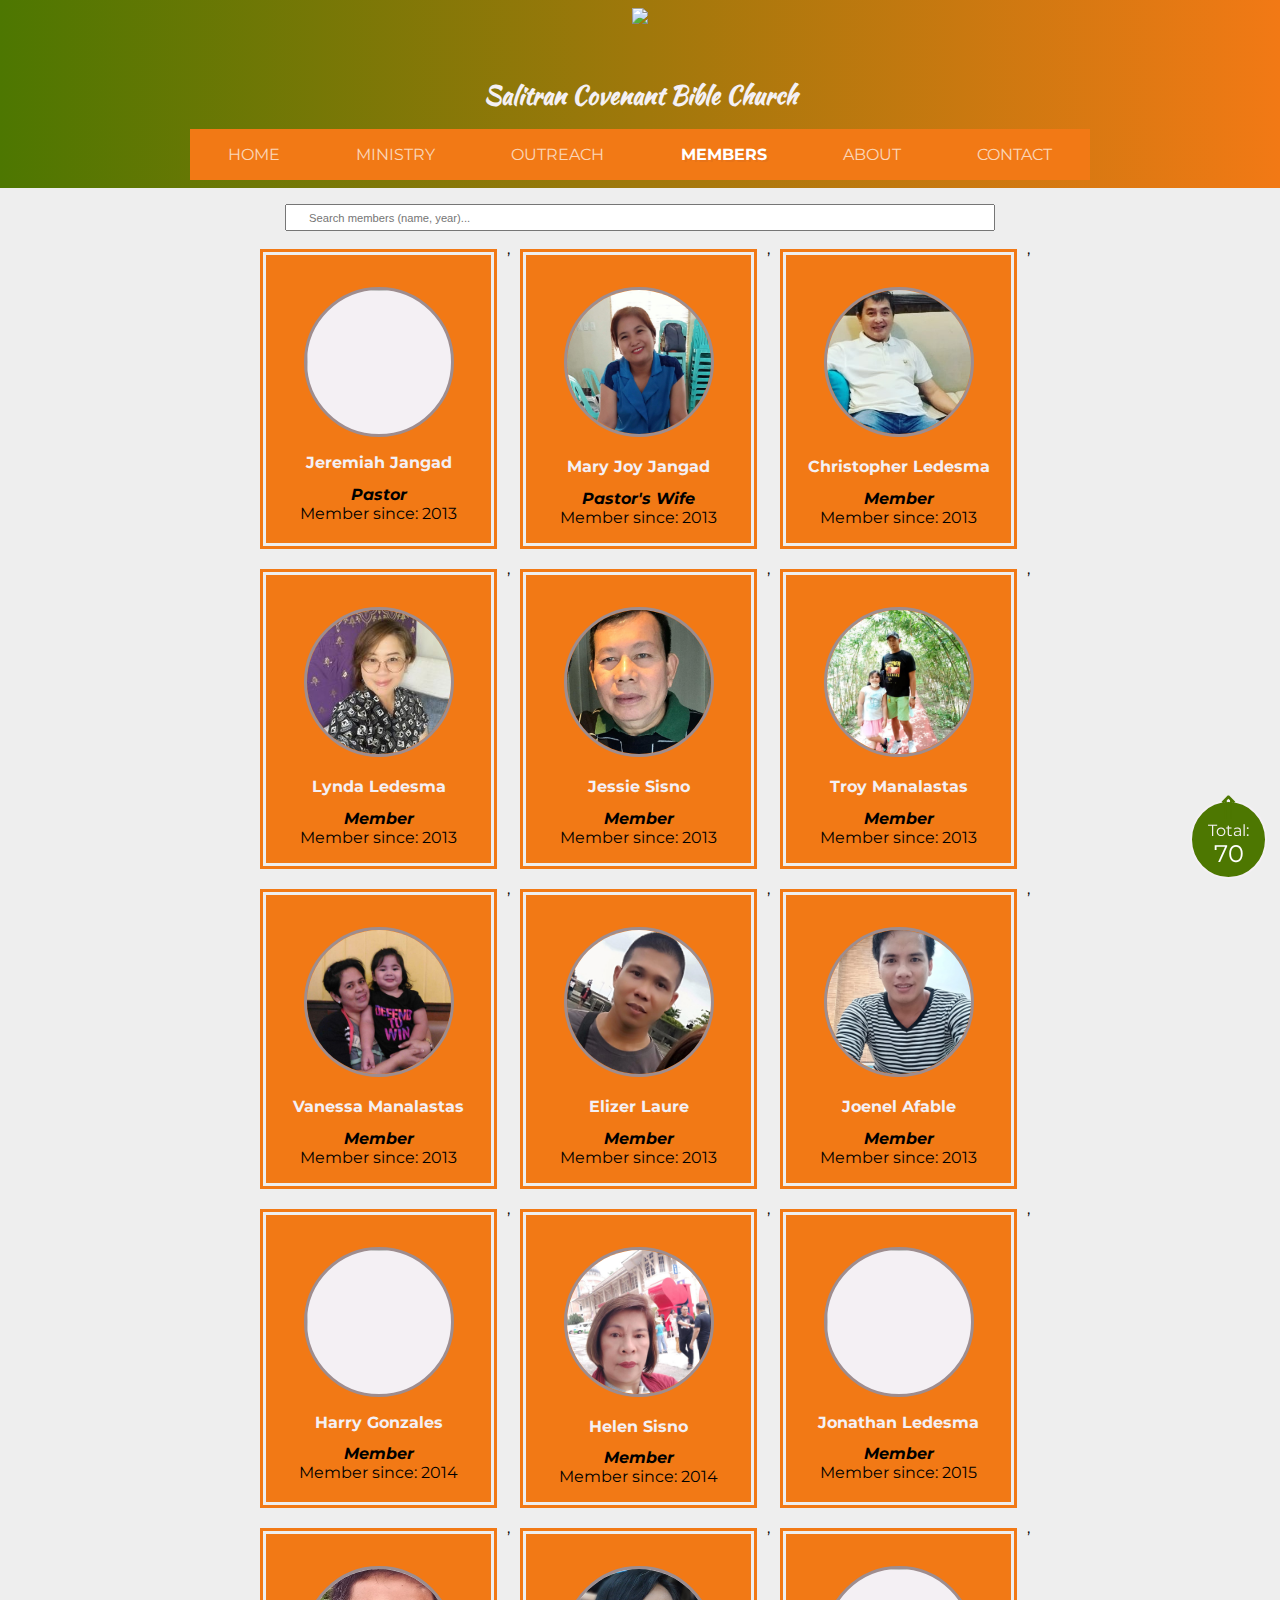
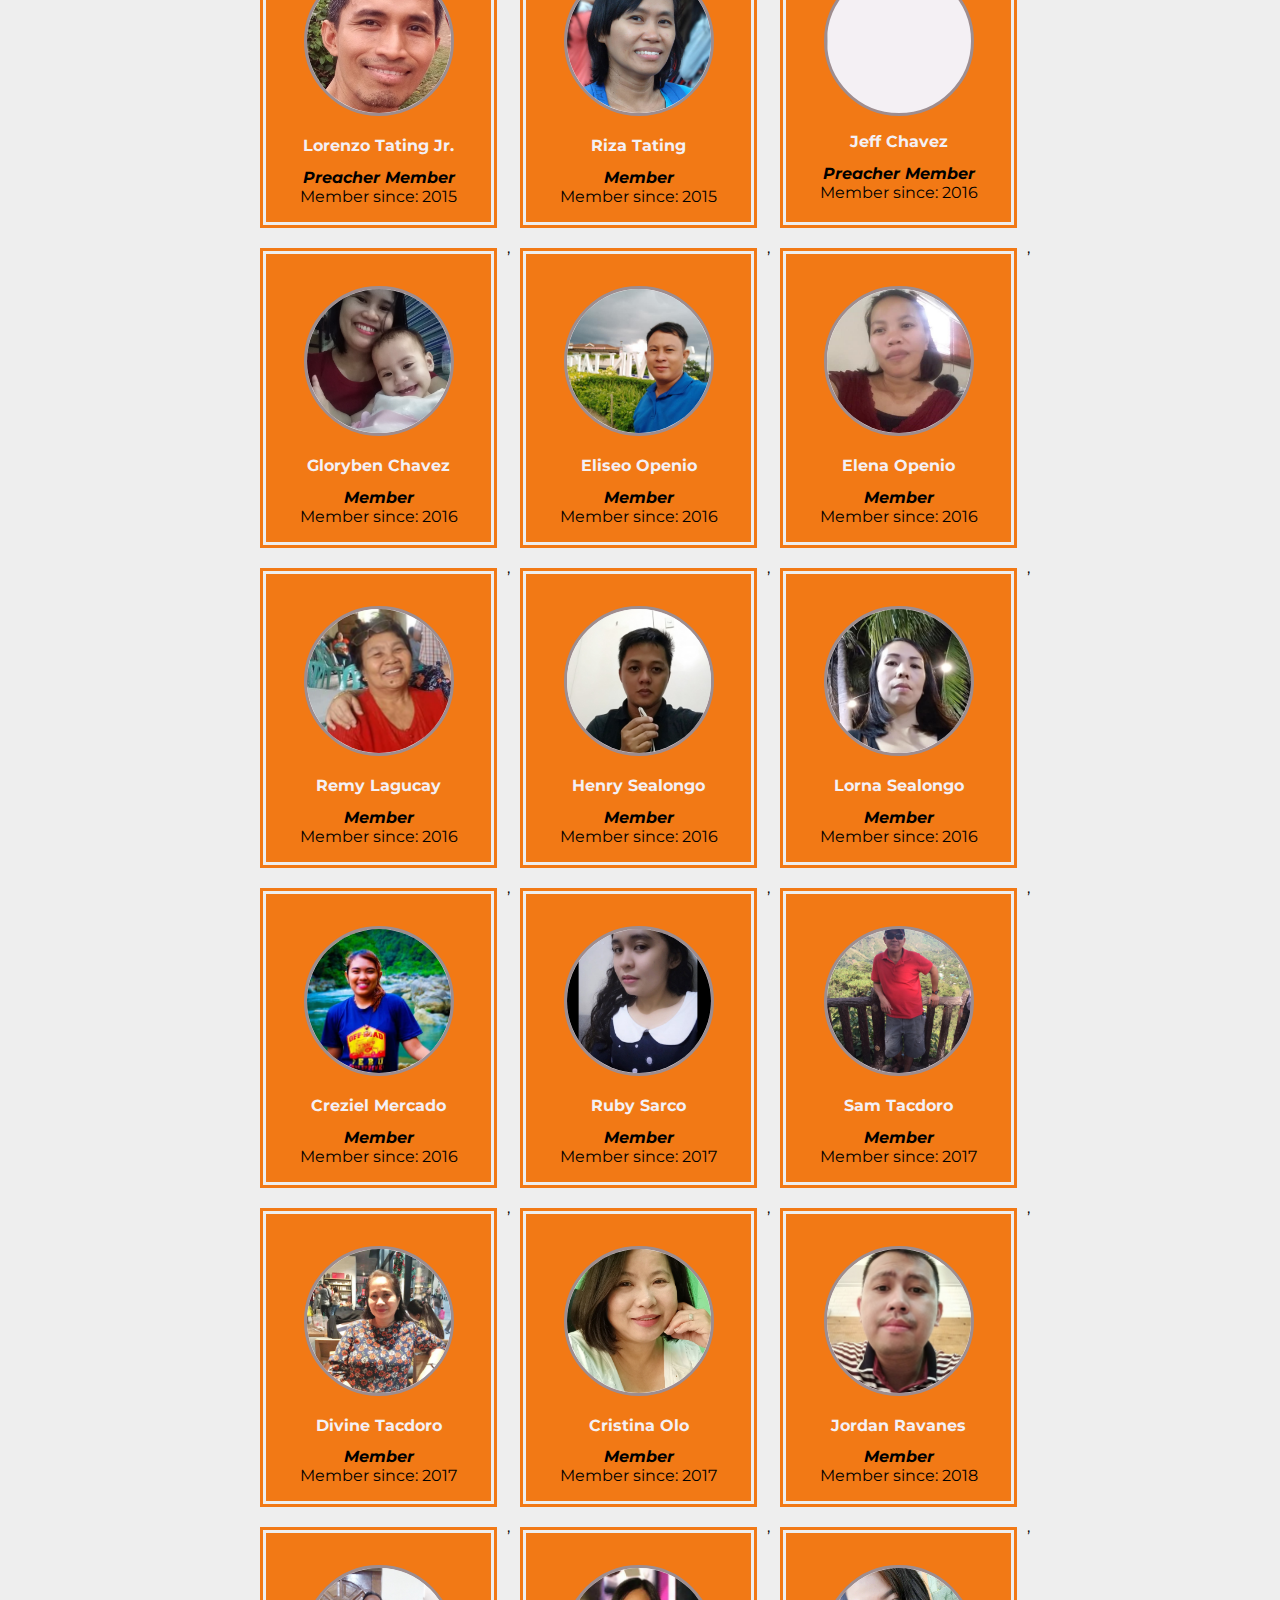
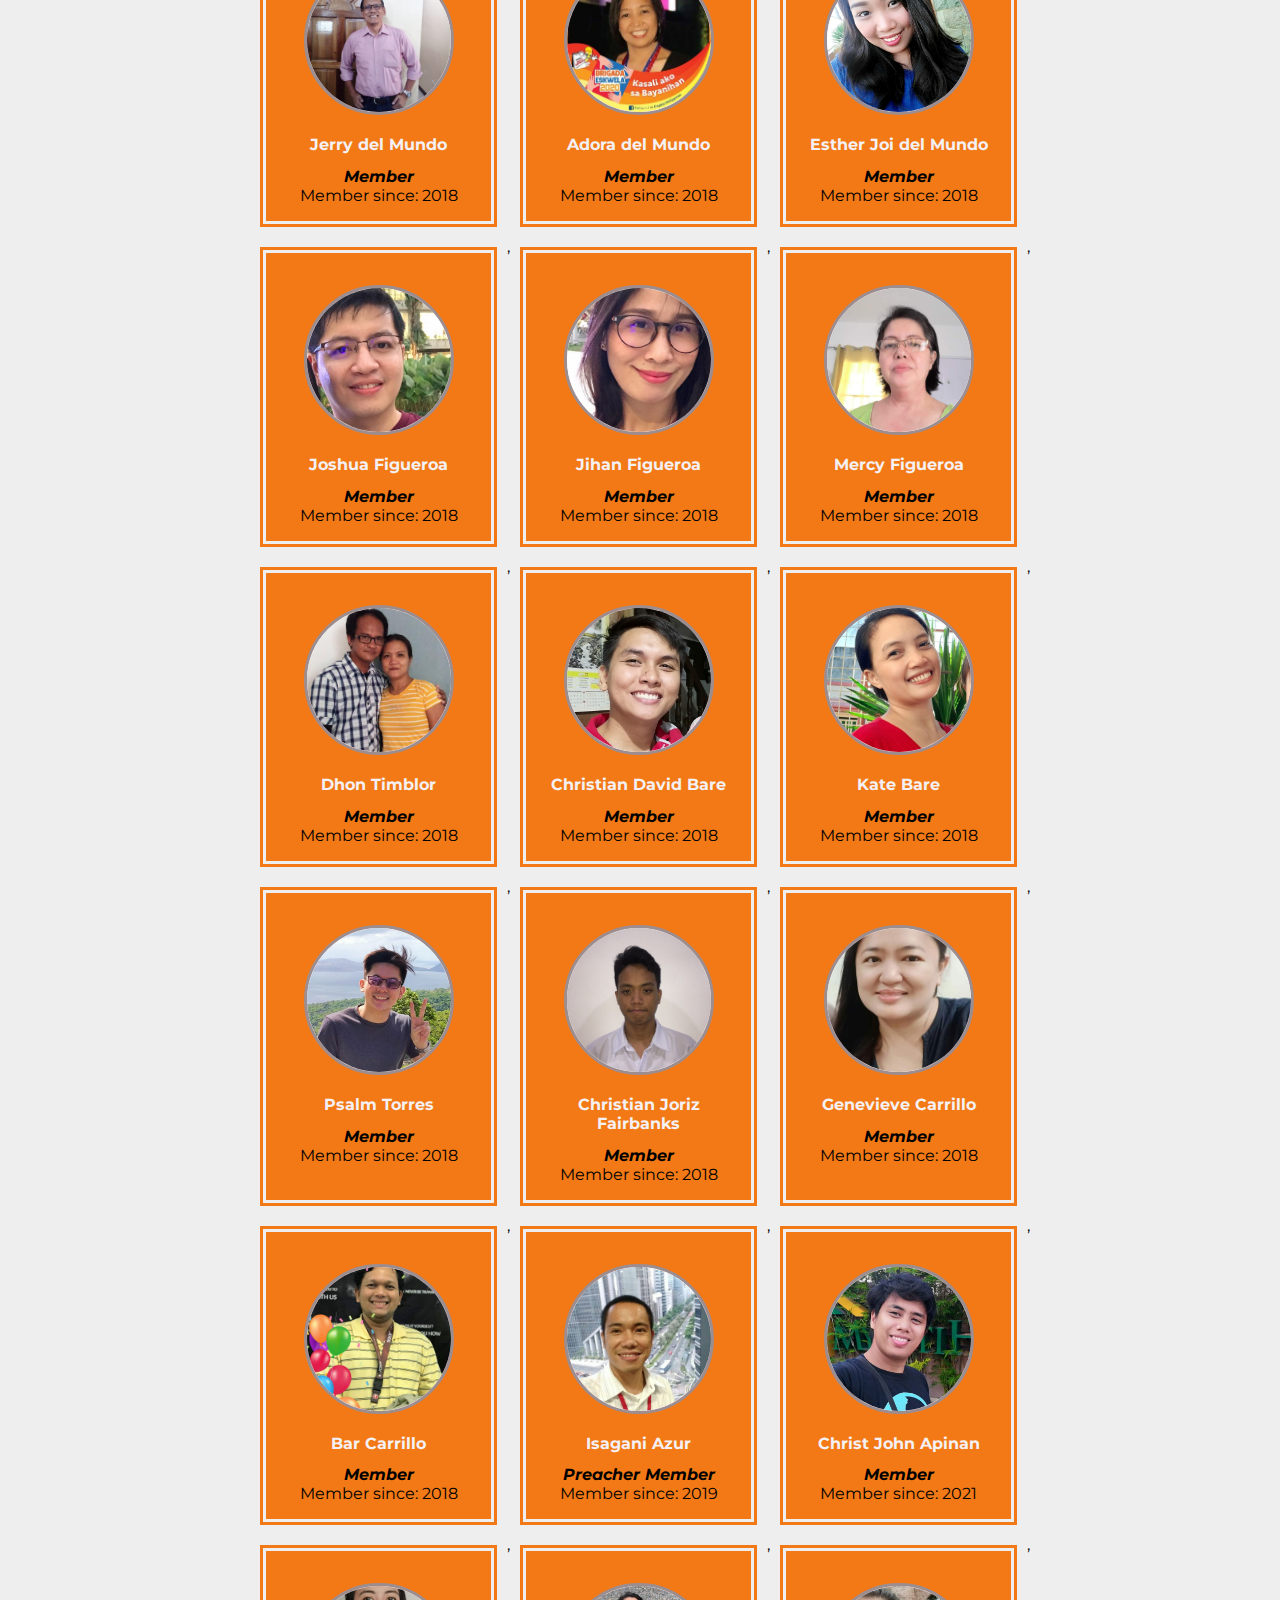
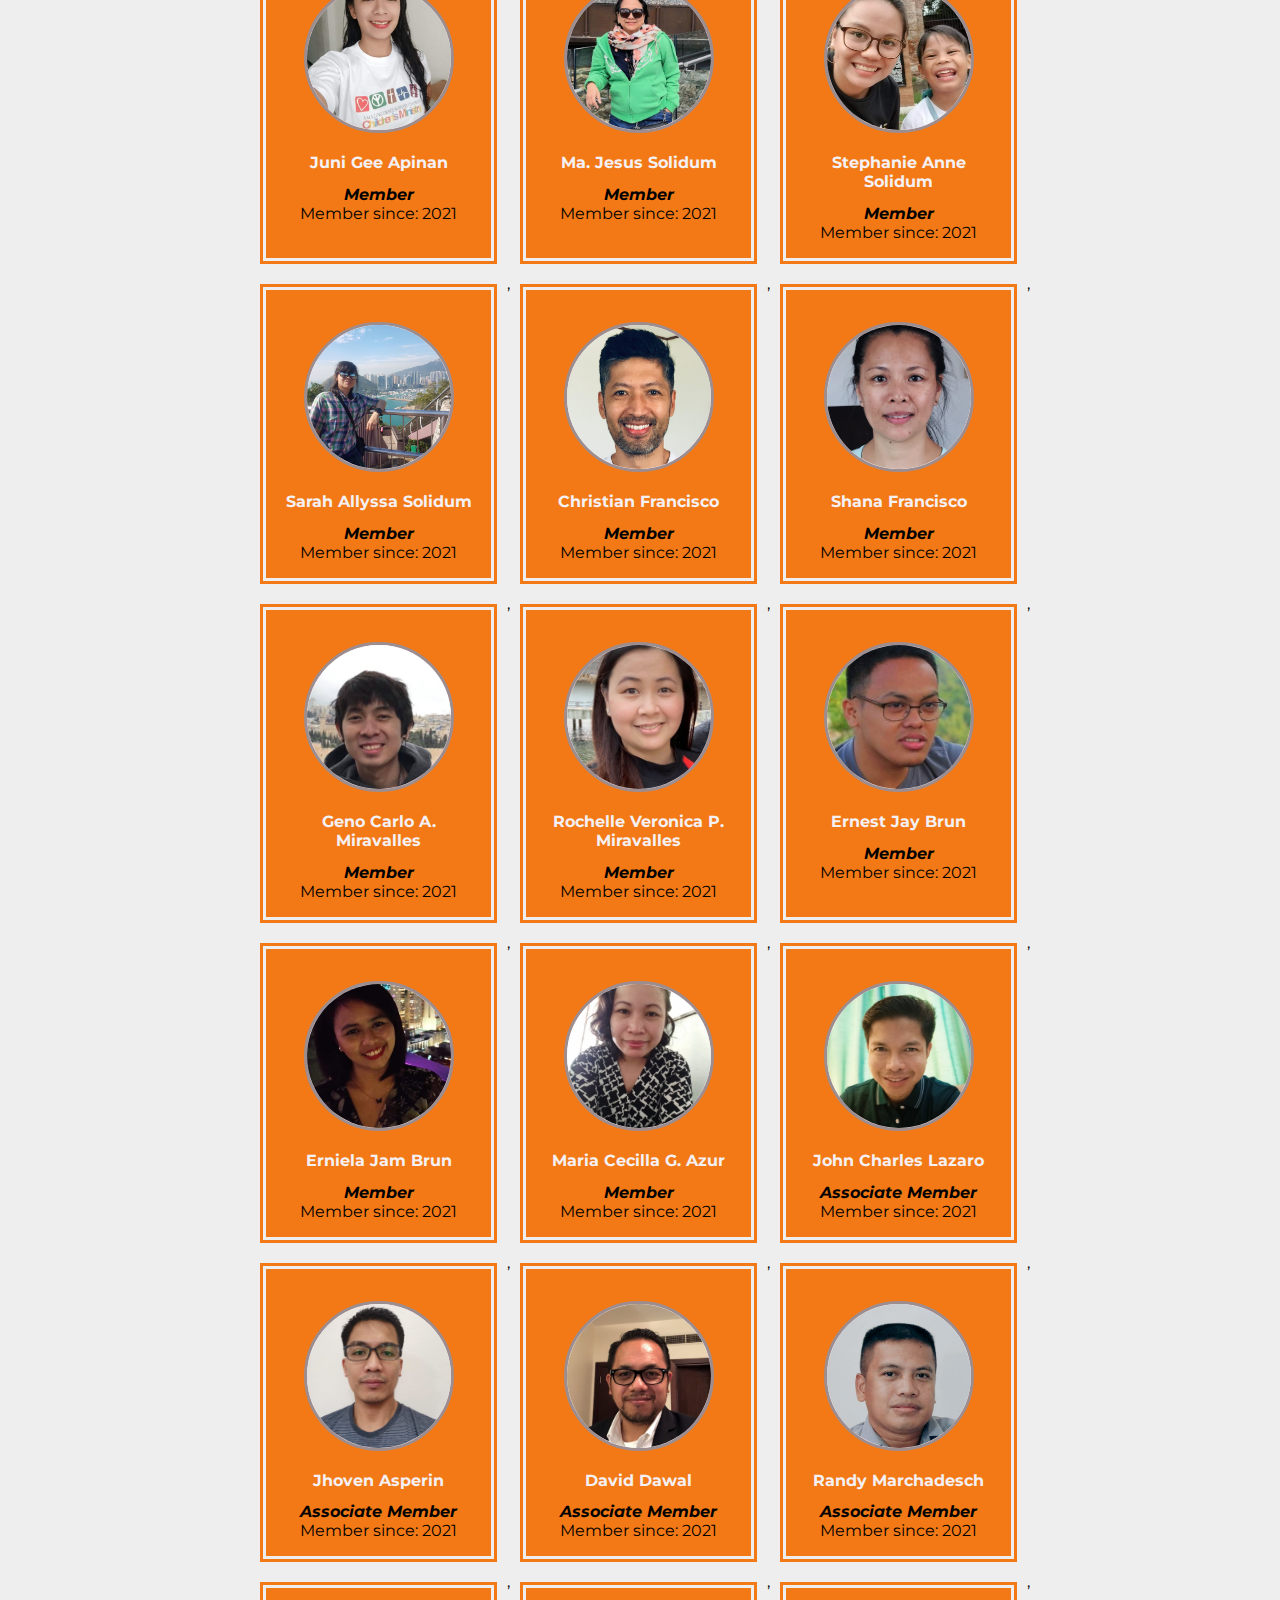
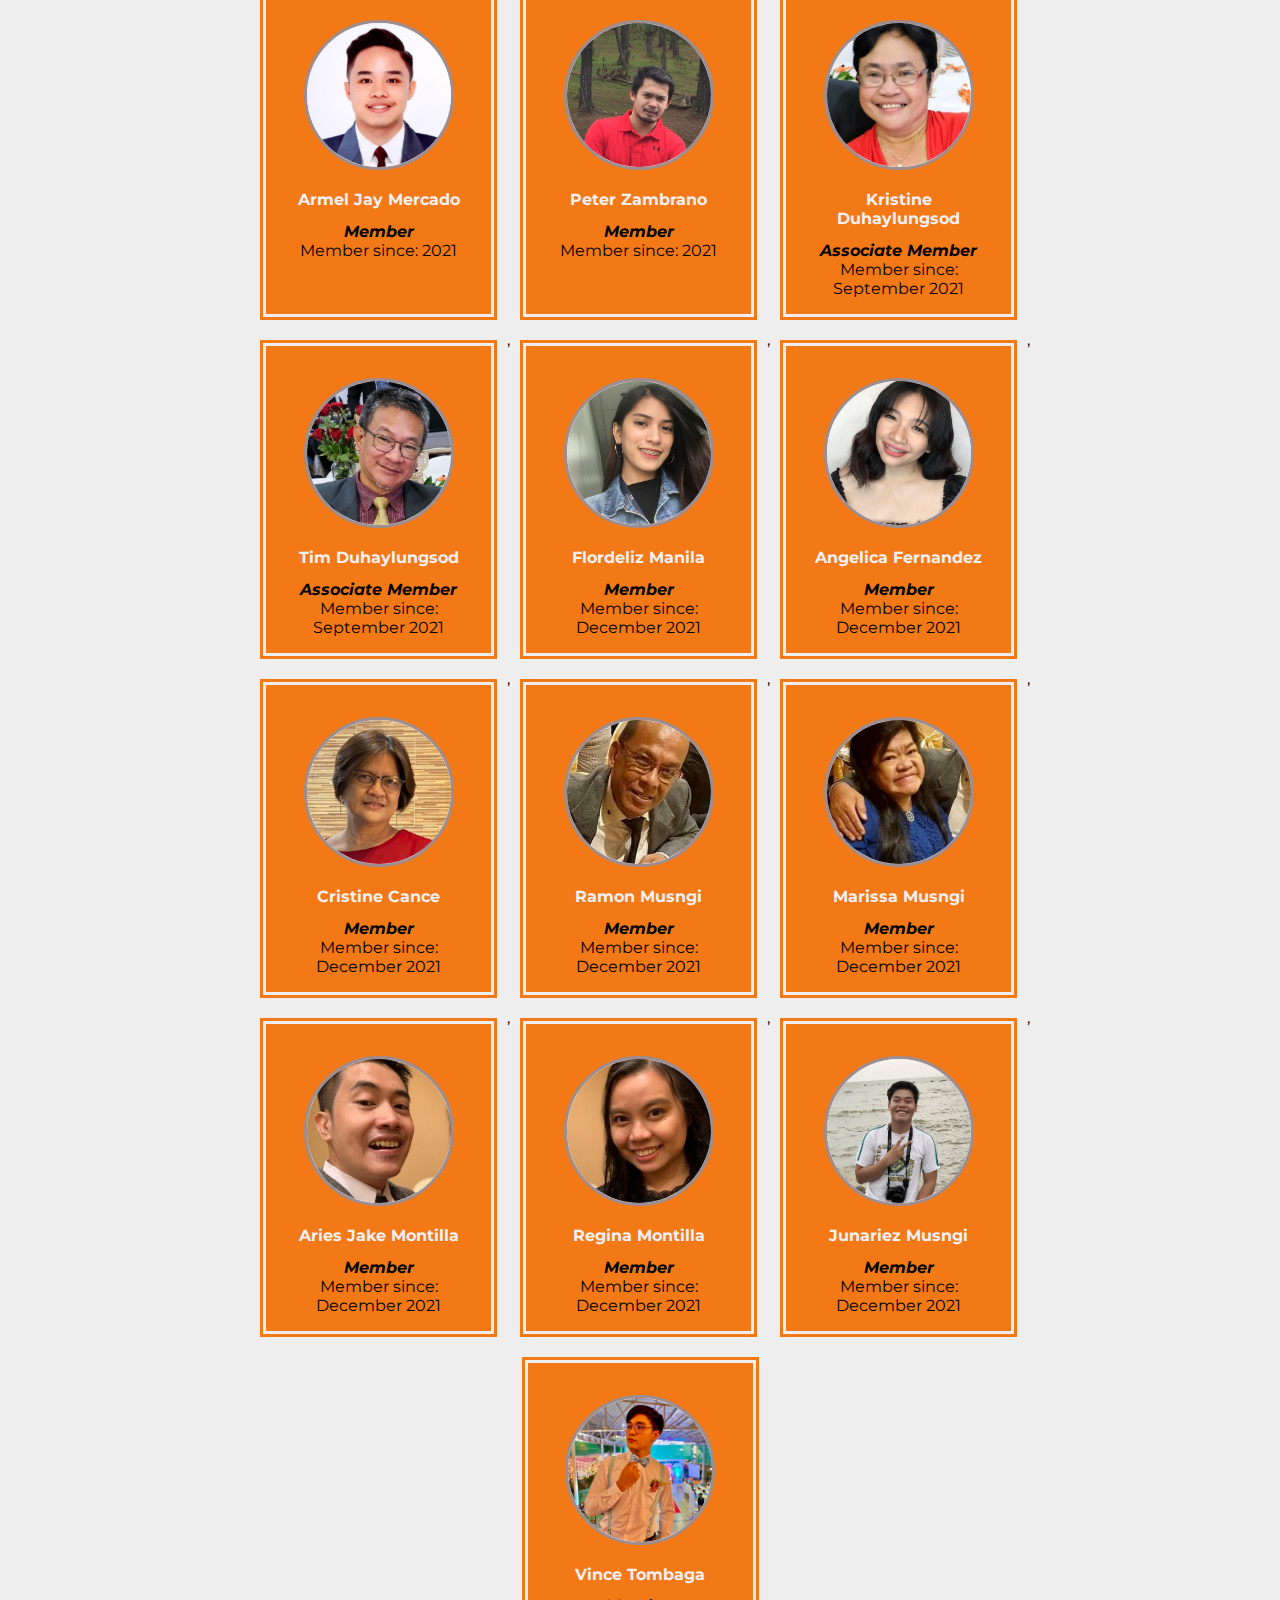
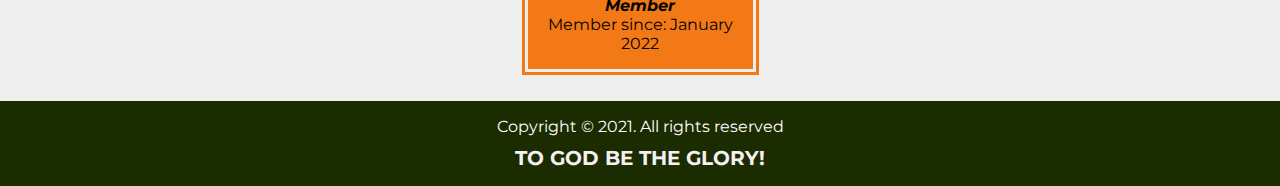
==== commit 03174dd5: "new member: Vince" ====
--- a/members.html
+++ b/members.html
@@ -42,6 +42,7 @@
 
                 <div class="filter-options">           
                         <i class="visible" id="clear-result">x</i>
+                    
                         <input class="search-input" type="text" id="searchButton" placeholder="Search members (name, year)...">                     
                 </div>
           
--- a/style.css
+++ b/style.css
@@ -378,11 +378,11 @@
 }
 .col_img {
     padding: .5em;
-    width: 80%;
+    width: 250px;
     margin: 0 auto;
 }
 .section_image {
-    width: 80%;
+    width: 100%;
     margin: .5em;
     box-shadow: rgb(41, 39, 39) 0 5px 10px 0 ;
 }
